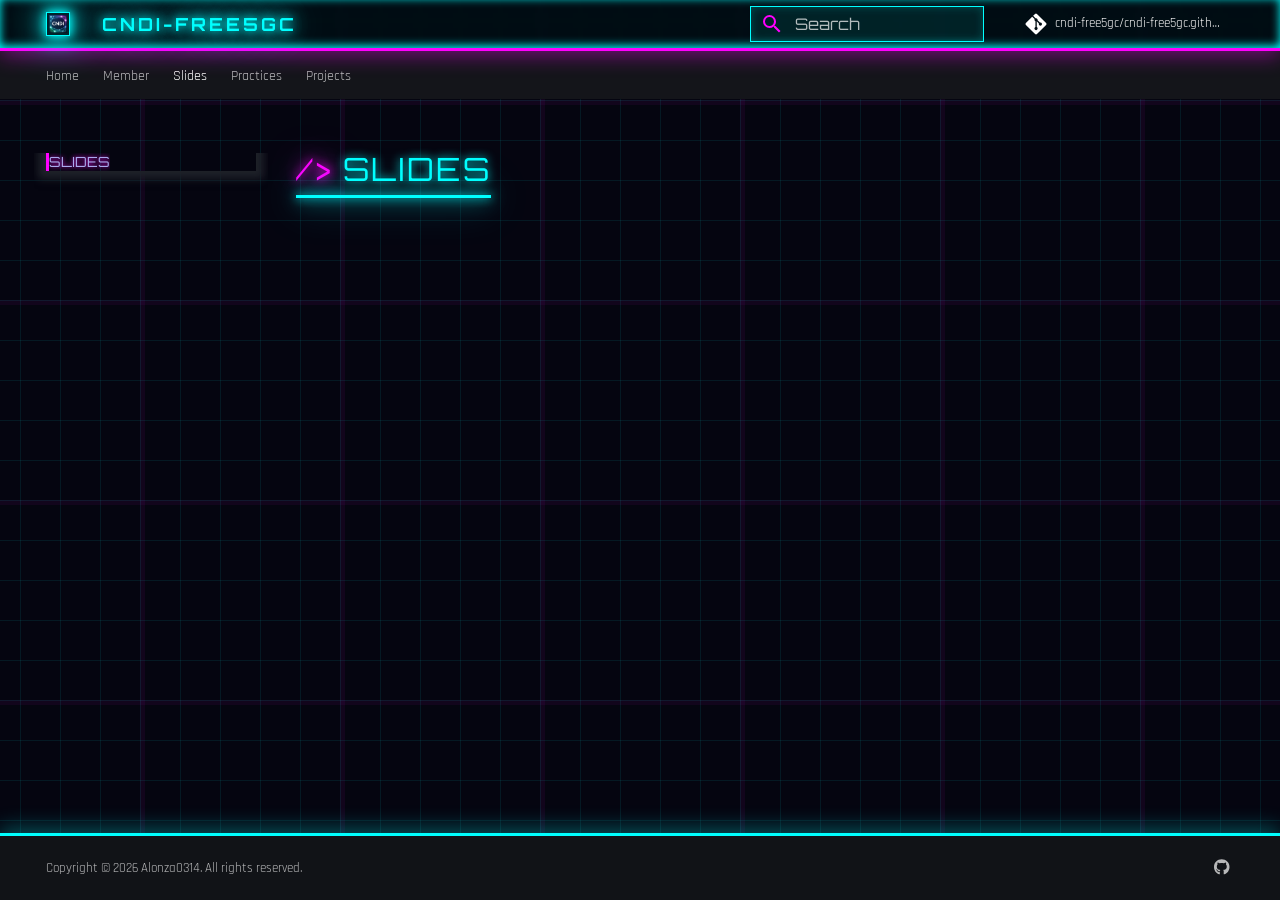
==== doc-slide/index.html @ 7069982f "Deployed b673697 with MkDocs version: 1.5.3" ====
<!doctype html>
<html lang="en" class="no-js">
  <head>
    
      <meta charset="utf-8">
      <meta name="viewport" content="width=device-width,initial-scale=1">
      
        <meta name="description" content="Open-Source Core Network Design and Implementation">
      
      
        <meta name="author" content="alonza0314">
      
      
        <link rel="canonical" href="https://cndi-free5gc.github.io/doc-slide/">
      
      
        <link rel="prev" href="../doc-member/">
      
      
        <link rel="next" href="../doc-pratice/">
      
      
      <link rel="icon" href="../image/cndi.jpg">
      <meta name="generator" content="mkdocs-1.5.3, mkdocs-material-9.5.13">
    
    
      
        <title>Slides - cndi-free5gc</title>
      
    
    
      <link rel="stylesheet" href="../assets/stylesheets/main.7e359304.min.css">
      
        
        <link rel="stylesheet" href="../assets/stylesheets/palette.06af60db.min.css">
      
      


    
    
      
    
    
      
        
        
        <link rel="preconnect" href="https://fonts.gstatic.com" crossorigin>
        <link rel="stylesheet" href="https://fonts.googleapis.com/css?family=Rajdhani:300,300i,400,400i,700,700i%7CCourier+New:400,400i,700,700i&display=fallback">
        <style>:root{--md-text-font:"Rajdhani";--md-code-font:"Courier New"}</style>
      
    
    
      <link rel="stylesheet" href="../stylesheets/extra.css">
    
    <script>__md_scope=new URL("..",location),__md_hash=e=>[...e].reduce((e,_)=>(e<<5)-e+_.charCodeAt(0),0),__md_get=(e,_=localStorage,t=__md_scope)=>JSON.parse(_.getItem(t.pathname+"."+e)),__md_set=(e,_,t=localStorage,a=__md_scope)=>{try{t.setItem(a.pathname+"."+e,JSON.stringify(_))}catch(e){}}</script>
    
      

    
    
    
  </head>
  
  
    
    
      
    
    
    
    
    <body dir="ltr" data-md-color-scheme="slate" data-md-color-primary="black" data-md-color-accent="cyan">
  
    
    <input class="md-toggle" data-md-toggle="drawer" type="checkbox" id="__drawer" autocomplete="off">
    <input class="md-toggle" data-md-toggle="search" type="checkbox" id="__search" autocomplete="off">
    <label class="md-overlay" for="__drawer"></label>
    <div data-md-component="skip">
      
        
        <a href="#slides" class="md-skip">
          Skip to content
        </a>
      
    </div>
    <div data-md-component="announce">
      
    </div>
    
    
      

<header class="md-header" data-md-component="header">
  <nav class="md-header__inner md-grid" aria-label="Header">
    <a href=".." title="cndi-free5gc" class="md-header__button md-logo" aria-label="cndi-free5gc" data-md-component="logo">
      
  <img src="../image/cndi.jpg" alt="logo">

    </a>
    <label class="md-header__button md-icon" for="__drawer">
      
      <svg xmlns="http://www.w3.org/2000/svg" viewBox="0 0 24 24"><path d="M3 6h18v2H3V6m0 5h18v2H3v-2m0 5h18v2H3v-2Z"/></svg>
    </label>
    <div class="md-header__title" data-md-component="header-title">
      <div class="md-header__ellipsis">
        <div class="md-header__topic">
          <span class="md-ellipsis">
            cndi-free5gc
          </span>
        </div>
        <div class="md-header__topic" data-md-component="header-topic">
          <span class="md-ellipsis">
            
              Slides
            
          </span>
        </div>
      </div>
    </div>
    
      
        <form class="md-header__option" data-md-component="palette">
  
    
    
    
    <input class="md-option" data-md-color-media="" data-md-color-scheme="slate" data-md-color-primary="black" data-md-color-accent="cyan"  aria-hidden="true"  type="radio" name="__palette" id="__palette_0">
    
  
</form>
      
    
    
      <script>var media,input,key,value,palette=__md_get("__palette");if(palette&&palette.color){"(prefers-color-scheme)"===palette.color.media&&(media=matchMedia("(prefers-color-scheme: light)"),input=document.querySelector(media.matches?"[data-md-color-media='(prefers-color-scheme: light)']":"[data-md-color-media='(prefers-color-scheme: dark)']"),palette.color.media=input.getAttribute("data-md-color-media"),palette.color.scheme=input.getAttribute("data-md-color-scheme"),palette.color.primary=input.getAttribute("data-md-color-primary"),palette.color.accent=input.getAttribute("data-md-color-accent"));for([key,value]of Object.entries(palette.color))document.body.setAttribute("data-md-color-"+key,value)}</script>
    
    
    
      <label class="md-header__button md-icon" for="__search">
        
        <svg xmlns="http://www.w3.org/2000/svg" viewBox="0 0 24 24"><path d="M9.5 3A6.5 6.5 0 0 1 16 9.5c0 1.61-.59 3.09-1.56 4.23l.27.27h.79l5 5-1.5 1.5-5-5v-.79l-.27-.27A6.516 6.516 0 0 1 9.5 16 6.5 6.5 0 0 1 3 9.5 6.5 6.5 0 0 1 9.5 3m0 2C7 5 5 7 5 9.5S7 14 9.5 14 14 12 14 9.5 12 5 9.5 5Z"/></svg>
      </label>
      <div class="md-search" data-md-component="search" role="dialog">
  <label class="md-search__overlay" for="__search"></label>
  <div class="md-search__inner" role="search">
    <form class="md-search__form" name="search">
      <input type="text" class="md-search__input" name="query" aria-label="Search" placeholder="Search" autocapitalize="off" autocorrect="off" autocomplete="off" spellcheck="false" data-md-component="search-query" required>
      <label class="md-search__icon md-icon" for="__search">
        
        <svg xmlns="http://www.w3.org/2000/svg" viewBox="0 0 24 24"><path d="M9.5 3A6.5 6.5 0 0 1 16 9.5c0 1.61-.59 3.09-1.56 4.23l.27.27h.79l5 5-1.5 1.5-5-5v-.79l-.27-.27A6.516 6.516 0 0 1 9.5 16 6.5 6.5 0 0 1 3 9.5 6.5 6.5 0 0 1 9.5 3m0 2C7 5 5 7 5 9.5S7 14 9.5 14 14 12 14 9.5 12 5 9.5 5Z"/></svg>
        
        <svg xmlns="http://www.w3.org/2000/svg" viewBox="0 0 24 24"><path d="M20 11v2H8l5.5 5.5-1.42 1.42L4.16 12l7.92-7.92L13.5 5.5 8 11h12Z"/></svg>
      </label>
      <nav class="md-search__options" aria-label="Search">
        
          <a href="javascript:void(0)" class="md-search__icon md-icon" title="Share" aria-label="Share" data-clipboard data-clipboard-text="" data-md-component="search-share" tabindex="-1">
            
            <svg xmlns="http://www.w3.org/2000/svg" viewBox="0 0 24 24"><path d="M18 16.08c-.76 0-1.44.3-1.96.77L8.91 12.7c.05-.23.09-.46.09-.7 0-.24-.04-.47-.09-.7l7.05-4.11c.54.5 1.25.81 2.04.81a3 3 0 0 0 3-3 3 3 0 0 0-3-3 3 3 0 0 0-3 3c0 .24.04.47.09.7L8.04 9.81C7.5 9.31 6.79 9 6 9a3 3 0 0 0-3 3 3 3 0 0 0 3 3c.79 0 1.5-.31 2.04-.81l7.12 4.15c-.05.21-.08.43-.08.66 0 1.61 1.31 2.91 2.92 2.91 1.61 0 2.92-1.3 2.92-2.91A2.92 2.92 0 0 0 18 16.08Z"/></svg>
          </a>
        
        <button type="reset" class="md-search__icon md-icon" title="Clear" aria-label="Clear" tabindex="-1">
          
          <svg xmlns="http://www.w3.org/2000/svg" viewBox="0 0 24 24"><path d="M19 6.41 17.59 5 12 10.59 6.41 5 5 6.41 10.59 12 5 17.59 6.41 19 12 13.41 17.59 19 19 17.59 13.41 12 19 6.41Z"/></svg>
        </button>
      </nav>
      
    </form>
    <div class="md-search__output">
      <div class="md-search__scrollwrap" data-md-scrollfix>
        <div class="md-search-result" data-md-component="search-result">
          <div class="md-search-result__meta">
            Initializing search
          </div>
          <ol class="md-search-result__list" role="presentation"></ol>
        </div>
      </div>
    </div>
  </div>
</div>
    
    
      <div class="md-header__source">
        <a href="https://github.com/cndi-free5gc/cndi-free5gc.github.io" title="Go to repository" class="md-source" data-md-component="source">
  <div class="md-source__icon md-icon">
    
    <svg xmlns="http://www.w3.org/2000/svg" viewBox="0 0 448 512"><!--! Font Awesome Free 6.5.1 by @fontawesome - https://fontawesome.com License - https://fontawesome.com/license/free (Icons: CC BY 4.0, Fonts: SIL OFL 1.1, Code: MIT License) Copyright 2023 Fonticons, Inc.--><path d="M439.55 236.05 244 40.45a28.87 28.87 0 0 0-40.81 0l-40.66 40.63 51.52 51.52c27.06-9.14 52.68 16.77 43.39 43.68l49.66 49.66c34.23-11.8 61.18 31 35.47 56.69-26.49 26.49-70.21-2.87-56-37.34L240.22 199v121.85c25.3 12.54 22.26 41.85 9.08 55a34.34 34.34 0 0 1-48.55 0c-17.57-17.6-11.07-46.91 11.25-56v-123c-20.8-8.51-24.6-30.74-18.64-45L142.57 101 8.45 235.14a28.86 28.86 0 0 0 0 40.81l195.61 195.6a28.86 28.86 0 0 0 40.8 0l194.69-194.69a28.86 28.86 0 0 0 0-40.81z"/></svg>
  </div>
  <div class="md-source__repository">
    cndi-free5gc/cndi-free5gc.github.io
  </div>
</a>
      </div>
    
  </nav>
  
</header>
    
    <div class="md-container" data-md-component="container">
      
      
        
          
            
<nav class="md-tabs" aria-label="Tabs" data-md-component="tabs">
  <div class="md-grid">
    <ul class="md-tabs__list">
      
        
  
  
  
    <li class="md-tabs__item">
      <a href=".." class="md-tabs__link">
        
  
    
  
  Home

      </a>
    </li>
  

      
        
  
  
  
    <li class="md-tabs__item">
      <a href="../doc-member/" class="md-tabs__link">
        
  
    
  
  Member

      </a>
    </li>
  

      
        
  
  
    
  
  
    <li class="md-tabs__item md-tabs__item--active">
      <a href="./" class="md-tabs__link">
        
  
    
  
  Slides

      </a>
    </li>
  

      
        
  
  
  
    <li class="md-tabs__item">
      <a href="../doc-pratice/" class="md-tabs__link">
        
  
    
  
  Practices

      </a>
    </li>
  

      
        
  
  
  
    <li class="md-tabs__item">
      <a href="../doc-project/" class="md-tabs__link">
        
  
    
  
  Projects

      </a>
    </li>
  

      
    </ul>
  </div>
</nav>
          
        
      
      <main class="md-main" data-md-component="main">
        <div class="md-main__inner md-grid">
          
            
              
              <div class="md-sidebar md-sidebar--primary" data-md-component="sidebar" data-md-type="navigation" >
                <div class="md-sidebar__scrollwrap">
                  <div class="md-sidebar__inner">
                    


  


<nav class="md-nav md-nav--primary md-nav--lifted" aria-label="Navigation" data-md-level="0">
  <label class="md-nav__title" for="__drawer">
    <a href=".." title="cndi-free5gc" class="md-nav__button md-logo" aria-label="cndi-free5gc" data-md-component="logo">
      
  <img src="../image/cndi.jpg" alt="logo">

    </a>
    cndi-free5gc
  </label>
  
    <div class="md-nav__source">
      <a href="https://github.com/cndi-free5gc/cndi-free5gc.github.io" title="Go to repository" class="md-source" data-md-component="source">
  <div class="md-source__icon md-icon">
    
    <svg xmlns="http://www.w3.org/2000/svg" viewBox="0 0 448 512"><!--! Font Awesome Free 6.5.1 by @fontawesome - https://fontawesome.com License - https://fontawesome.com/license/free (Icons: CC BY 4.0, Fonts: SIL OFL 1.1, Code: MIT License) Copyright 2023 Fonticons, Inc.--><path d="M439.55 236.05 244 40.45a28.87 28.87 0 0 0-40.81 0l-40.66 40.63 51.52 51.52c27.06-9.14 52.68 16.77 43.39 43.68l49.66 49.66c34.23-11.8 61.18 31 35.47 56.69-26.49 26.49-70.21-2.87-56-37.34L240.22 199v121.85c25.3 12.54 22.26 41.85 9.08 55a34.34 34.34 0 0 1-48.55 0c-17.57-17.6-11.07-46.91 11.25-56v-123c-20.8-8.51-24.6-30.74-18.64-45L142.57 101 8.45 235.14a28.86 28.86 0 0 0 0 40.81l195.61 195.6a28.86 28.86 0 0 0 40.8 0l194.69-194.69a28.86 28.86 0 0 0 0-40.81z"/></svg>
  </div>
  <div class="md-source__repository">
    cndi-free5gc/cndi-free5gc.github.io
  </div>
</a>
    </div>
  
  <ul class="md-nav__list" data-md-scrollfix>
    
      
      
  
  
  
  
    <li class="md-nav__item">
      <a href=".." class="md-nav__link">
        
  
  <span class="md-ellipsis">
    Home
  </span>
  

      </a>
    </li>
  

    
      
      
  
  
  
  
    <li class="md-nav__item">
      <a href="../doc-member/" class="md-nav__link">
        
  
  <span class="md-ellipsis">
    Member
  </span>
  

      </a>
    </li>
  

    
      
      
  
  
    
  
  
  
    <li class="md-nav__item md-nav__item--active">
      
      <input class="md-nav__toggle md-toggle" type="checkbox" id="__toc">
      
      
        
      
      
      <a href="./" class="md-nav__link md-nav__link--active">
        
  
  <span class="md-ellipsis">
    Slides
  </span>
  

      </a>
      
    </li>
  

    
      
      
  
  
  
  
    <li class="md-nav__item">
      <a href="../doc-pratice/" class="md-nav__link">
        
  
  <span class="md-ellipsis">
    Practices
  </span>
  

      </a>
    </li>
  

    
      
      
  
  
  
  
    <li class="md-nav__item">
      <a href="../doc-project/" class="md-nav__link">
        
  
  <span class="md-ellipsis">
    Projects
  </span>
  

      </a>
    </li>
  

    
  </ul>
</nav>
                  </div>
                </div>
              </div>
            
            
              
              <div class="md-sidebar md-sidebar--secondary" data-md-component="sidebar" data-md-type="toc" >
                <div class="md-sidebar__scrollwrap">
                  <div class="md-sidebar__inner">
                    

<nav class="md-nav md-nav--secondary" aria-label="Table of contents">
  
  
  
    
  
  
</nav>
                  </div>
                </div>
              </div>
            
          
          
            <div class="md-content" data-md-component="content">
              <article class="md-content__inner md-typeset">
                
                  

  
  


<h1 id="slides">Slides</h1>












                
              </article>
            </div>
          
          
  <script>var tabs=__md_get("__tabs");if(Array.isArray(tabs))e:for(var set of document.querySelectorAll(".tabbed-set")){var tab,labels=set.querySelector(".tabbed-labels");for(tab of tabs)for(var label of labels.getElementsByTagName("label"))if(label.innerText.trim()===tab){var input=document.getElementById(label.htmlFor);input.checked=!0;continue e}}</script>

<script>var target=document.getElementById(location.hash.slice(1));target&&target.name&&(target.checked=target.name.startsWith("__tabbed_"))</script>
        </div>
        
          <button type="button" class="md-top md-icon" data-md-component="top" hidden>
  
  <svg xmlns="http://www.w3.org/2000/svg" viewBox="0 0 24 24"><path d="M13 20h-2V8l-5.5 5.5-1.42-1.42L12 4.16l7.92 7.92-1.42 1.42L13 8v12Z"/></svg>
  Back to top
</button>
        
      </main>
      
        <footer class="md-footer">
  
  <div class="md-footer-meta md-typeset">
    <div class="md-footer-meta__inner md-grid">
      <div class="md-copyright">
  
    <div class="md-copyright__highlight">
      Copyright &copy; 2026 Alonza0314. All rights reserved.
    </div>
  
  
</div>
      
        <div class="md-social">
  
    
    
    
    
      
      
    
    <a href="https://github.com/cndi-free5gc" target="_blank" rel="noopener" title="github.com" class="md-social__link">
      <svg xmlns="http://www.w3.org/2000/svg" viewBox="0 0 496 512"><!--! Font Awesome Free 6.5.1 by @fontawesome - https://fontawesome.com License - https://fontawesome.com/license/free (Icons: CC BY 4.0, Fonts: SIL OFL 1.1, Code: MIT License) Copyright 2023 Fonticons, Inc.--><path d="M165.9 397.4c0 2-2.3 3.6-5.2 3.6-3.3.3-5.6-1.3-5.6-3.6 0-2 2.3-3.6 5.2-3.6 3-.3 5.6 1.3 5.6 3.6zm-31.1-4.5c-.7 2 1.3 4.3 4.3 4.9 2.6 1 5.6 0 6.2-2s-1.3-4.3-4.3-5.2c-2.6-.7-5.5.3-6.2 2.3zm44.2-1.7c-2.9.7-4.9 2.6-4.6 4.9.3 2 2.9 3.3 5.9 2.6 2.9-.7 4.9-2.6 4.6-4.6-.3-1.9-3-3.2-5.9-2.9zM244.8 8C106.1 8 0 113.3 0 252c0 110.9 69.8 205.8 169.5 239.2 12.8 2.3 17.3-5.6 17.3-12.1 0-6.2-.3-40.4-.3-61.4 0 0-70 15-84.7-29.8 0 0-11.4-29.1-27.8-36.6 0 0-22.9-15.7 1.6-15.4 0 0 24.9 2 38.6 25.8 21.9 38.6 58.6 27.5 72.9 20.9 2.3-16 8.8-27.1 16-33.7-55.9-6.2-112.3-14.3-112.3-110.5 0-27.5 7.6-41.3 23.6-58.9-2.6-6.5-11.1-33.3 2.6-67.9 20.9-6.5 69 27 69 27 20-5.6 41.5-8.5 62.8-8.5s42.8 2.9 62.8 8.5c0 0 48.1-33.6 69-27 13.7 34.7 5.2 61.4 2.6 67.9 16 17.7 25.8 31.5 25.8 58.9 0 96.5-58.9 104.2-114.8 110.5 9.2 7.9 17 22.9 17 46.4 0 33.7-.3 75.4-.3 83.6 0 6.5 4.6 14.4 17.3 12.1C428.2 457.8 496 362.9 496 252 496 113.3 383.5 8 244.8 8zM97.2 352.9c-1.3 1-1 3.3.7 5.2 1.6 1.6 3.9 2.3 5.2 1 1.3-1 1-3.3-.7-5.2-1.6-1.6-3.9-2.3-5.2-1zm-10.8-8.1c-.7 1.3.3 2.9 2.3 3.9 1.6 1 3.6.7 4.3-.7.7-1.3-.3-2.9-2.3-3.9-2-.6-3.6-.3-4.3.7zm32.4 35.6c-1.6 1.3-1 4.3 1.3 6.2 2.3 2.3 5.2 2.6 6.5 1 1.3-1.3.7-4.3-1.3-6.2-2.2-2.3-5.2-2.6-6.5-1zm-11.4-14.7c-1.6 1-1.6 3.6 0 5.9 1.6 2.3 4.3 3.3 5.6 2.3 1.6-1.3 1.6-3.9 0-6.2-1.4-2.3-4-3.3-5.6-2z"/></svg>
    </a>
  
</div>
      
    </div>
  </div>
</footer>
      
    </div>
    <div class="md-dialog" data-md-component="dialog">
      <div class="md-dialog__inner md-typeset"></div>
    </div>
    
    
    <script id="__config" type="application/json">{"base": "..", "features": ["navigation.tabs", "navigation.sections", "navigation.top", "search.highlight", "search.share", "header.autohide", "content.code.copy", "content.code.select", "content.tabs.link"], "search": "../assets/javascripts/workers/search.b8dbb3d2.min.js", "translations": {"clipboard.copied": "Copied to clipboard", "clipboard.copy": "Copy to clipboard", "search.result.more.one": "1 more on this page", "search.result.more.other": "# more on this page", "search.result.none": "No matching documents", "search.result.one": "1 matching document", "search.result.other": "# matching documents", "search.result.placeholder": "Type to start searching", "search.result.term.missing": "Missing", "select.version": "Select version"}}</script>
    
    
      <script src="../assets/javascripts/bundle.c8d2eff1.min.js"></script>
      
        <script src="../javascripts/extra.js"></script>
      
    
  </body>
</html>
---- assets/stylesheets/main.7e359304.min.css ----
@charset "UTF-8";html{-webkit-text-size-adjust:none;-moz-text-size-adjust:none;text-size-adjust:none;box-sizing:border-box}*,:after,:before{box-sizing:inherit}@media (prefers-reduced-motion){*,:after,:before{transition:none!important}}body{margin:0}a,button,input,label{-webkit-tap-highlight-color:transparent}a{color:inherit;text-decoration:none}hr{border:0;box-sizing:initial;display:block;height:.05rem;overflow:visible;padding:0}small{font-size:80%}sub,sup{line-height:1em}img{border-style:none}table{border-collapse:initial;border-spacing:0}td,th{font-weight:400;vertical-align:top}button{background:#0000;border:0;font-family:inherit;font-size:inherit;margin:0;padding:0}input{border:0;outline:none}:root{--md-primary-fg-color:#4051b5;--md-primary-fg-color--light:#5d6cc0;--md-primary-fg-color--dark:#303fa1;--md-primary-bg-color:#fff;--md-primary-bg-color--light:#ffffffb3;--md-accent-fg-color:#526cfe;--md-accent-fg-color--transparent:#526cfe1a;--md-accent-bg-color:#fff;--md-accent-bg-color--light:#ffffffb3}[data-md-color-scheme=default]{color-scheme:light}[data-md-color-scheme=default] img[src$="#gh-dark-mode-only"],[data-md-color-scheme=default] img[src$="#only-dark"]{display:none}:root,[data-md-color-scheme=default]{--md-hue:225deg;--md-default-fg-color:#000000de;--md-default-fg-color--light:#0000008a;--md-default-fg-color--lighter:#00000052;--md-default-fg-color--lightest:#00000012;--md-default-bg-color:#fff;--md-default-bg-color--light:#ffffffb3;--md-default-bg-color--lighter:#ffffff4d;--md-default-bg-color--lightest:#ffffff1f;--md-code-fg-color:#36464e;--md-code-bg-color:#f5f5f5;--md-code-hl-color:#4287ff;--md-code-hl-color--light:#4287ff1a;--md-code-hl-number-color:#d52a2a;--md-code-hl-special-color:#db1457;--md-code-hl-function-color:#a846b9;--md-code-hl-constant-color:#6e59d9;--md-code-hl-keyword-color:#3f6ec6;--md-code-hl-string-color:#1c7d4d;--md-code-hl-name-color:var(--md-code-fg-color);--md-code-hl-operator-color:var(--md-default-fg-color--light);--md-code-hl-punctuation-color:var(--md-default-fg-color--light);--md-code-hl-comment-color:var(--md-default-fg-color--light);--md-code-hl-generic-color:var(--md-default-fg-color--light);--md-code-hl-variable-color:var(--md-default-fg-color--light);--md-typeset-color:var(--md-default-fg-color);--md-typeset-a-color:var(--md-primary-fg-color);--md-typeset-del-color:#f5503d26;--md-typeset-ins-color:#0bd57026;--md-typeset-kbd-color:#fafafa;--md-typeset-kbd-accent-color:#fff;--md-typeset-kbd-border-color:#b8b8b8;--md-typeset-mark-color:#ffff0080;--md-typeset-table-color:#0000001f;--md-typeset-table-color--light:rgba(0,0,0,.035);--md-admonition-fg-color:var(--md-default-fg-color);--md-admonition-bg-color:var(--md-default-bg-color);--md-warning-fg-color:#000000de;--md-warning-bg-color:#ff9;--md-footer-fg-color:#fff;--md-footer-fg-color--light:#ffffffb3;--md-footer-fg-color--lighter:#ffffff73;--md-footer-bg-color:#000000de;--md-footer-bg-color--dark:#00000052;--md-shadow-z1:0 0.2rem 0.5rem #0000000d,0 0 0.05rem #0000001a;--md-shadow-z2:0 0.2rem 0.5rem #0000001a,0 0 0.05rem #00000040;--md-shadow-z3:0 0.2rem 0.5rem #0003,0 0 0.05rem #00000059}.md-icon svg{fill:currentcolor;display:block;height:1.2rem;width:1.2rem}body{-webkit-font-smoothing:antialiased;-moz-osx-font-smoothing:grayscale;--md-text-font-family:var(--md-text-font,_),-apple-system,BlinkMacSystemFont,Helvetica,Arial,sans-serif;--md-code-font-family:var(--md-code-font,_),SFMono-Regular,Consolas,Menlo,monospace}aside,body,input{font-feature-settings:"kern","liga";color:var(--md-typeset-color);font-family:var(--md-text-font-family)}code,kbd,pre{font-feature-settings:"kern";font-family:var(--md-code-font-family)}:root{--md-typeset-table-sort-icon:url('data:image/svg+xml;charset=utf-8,<svg xmlns="http://www.w3.org/2000/svg" viewBox="0 0 24 24"><path d="m18 21-4-4h3V7h-3l4-4 4 4h-3v10h3M2 19v-2h10v2M2 13v-2h7v2M2 7V5h4v2H2Z"/></svg>');--md-typeset-table-sort-icon--asc:url('data:image/svg+xml;charset=utf-8,<svg xmlns="http://www.w3.org/2000/svg" viewBox="0 0 24 24"><path d="M19 17h3l-4 4-4-4h3V3h2M2 17h10v2H2M6 5v2H2V5m0 6h7v2H2v-2Z"/></svg>');--md-typeset-table-sort-icon--desc:url('data:image/svg+xml;charset=utf-8,<svg xmlns="http://www.w3.org/2000/svg" viewBox="0 0 24 24"><path d="M19 7h3l-4-4-4 4h3v14h2M2 17h10v2H2M6 5v2H2V5m0 6h7v2H2v-2Z"/></svg>')}.md-typeset{-webkit-print-color-adjust:exact;color-adjust:exact;font-size:.8rem;line-height:1.6}@media print{.md-typeset{font-size:.68rem}}.md-typeset blockquote,.md-typeset dl,.md-typeset figure,.md-typeset ol,.md-typeset pre,.md-typeset ul{margin-bottom:1em;margin-top:1em}.md-typeset h1{color:var(--md-default-fg-color--light);font-size:2em;line-height:1.3;margin:0 0 1.25em}.md-typeset h1,.md-typeset h2{font-weight:300;letter-spacing:-.01em}.md-typeset h2{font-size:1.5625em;line-height:1.4;margin:1.6em 0 .64em}.md-typeset h3{font-size:1.25em;font-weight:400;letter-spacing:-.01em;line-height:1.5;margin:1.6em 0 .8em}.md-typeset h2+h3{margin-top:.8em}.md-typeset h4{font-weight:700;letter-spacing:-.01em;margin:1em 0}.md-typeset h5,.md-typeset h6{color:var(--md-default-fg-color--light);font-size:.8em;font-weight:700;letter-spacing:-.01em;margin:1.25em 0}.md-typeset h5{text-transform:uppercase}.md-typeset hr{border-bottom:.05rem solid var(--md-default-fg-color--lightest);display:flow-root;margin:1.5em 0}.md-typeset a{color:var(--md-typeset-a-color);word-break:break-word}.md-typeset a,.md-typeset a:before{transition:color 125ms}.md-typeset a:focus,.md-typeset a:hover{color:var(--md-accent-fg-color)}.md-typeset a:focus code,.md-typeset a:hover code{background-color:var(--md-accent-fg-color--transparent)}.md-typeset a code{color:currentcolor;transition:background-color 125ms}.md-typeset a.focus-visible{outline-color:var(--md-accent-fg-color);outline-offset:.2rem}.md-typeset code,.md-typeset kbd,.md-typeset pre{color:var(--md-code-fg-color);direction:ltr;font-variant-ligatures:none}@media print{.md-typeset code,.md-typeset kbd,.md-typeset pre{white-space:pre-wrap}}.md-typeset code{background-color:var(--md-code-bg-color);border-radius:.1rem;-webkit-box-decoration-break:clone;box-decoration-break:clone;font-size:.85em;padding:0 .2941176471em;word-break:break-word}.md-typeset code:not(.focus-visible){-webkit-tap-highlight-color:transparent;outline:none}.md-typeset pre{display:flow-root;line-height:1.4;position:relative}.md-typeset pre>code{-webkit-box-decoration-break:slice;box-decoration-break:slice;box-shadow:none;display:block;margin:0;outline-color:var(--md-accent-fg-color);overflow:auto;padding:.7720588235em 1.1764705882em;scrollbar-color:var(--md-default-fg-color--lighter) #0000;scrollbar-width:thin;touch-action:auto;word-break:normal}.md-typeset pre>code:hover{scrollbar-color:var(--md-accent-fg-color) #0000}.md-typeset pre>code::-webkit-scrollbar{height:.2rem;width:.2rem}.md-typeset pre>code::-webkit-scrollbar-thumb{background-color:var(--md-default-fg-color--lighter)}.md-typeset pre>code::-webkit-scrollbar-thumb:hover{background-color:var(--md-accent-fg-color)}.md-typeset kbd{background-color:var(--md-typeset-kbd-color);border-radius:.1rem;box-shadow:0 .1rem 0 .05rem var(--md-typeset-kbd-border-color),0 .1rem 0 var(--md-typeset-kbd-border-color),0 -.1rem .2rem var(--md-typeset-kbd-accent-color) inset;color:var(--md-default-fg-color);display:inline-block;font-size:.75em;padding:0 .6666666667em;vertical-align:text-top;word-break:break-word}.md-typeset mark{background-color:var(--md-typeset-mark-color);-webkit-box-decoration-break:clone;box-decoration-break:clone;color:inherit;word-break:break-word}.md-typeset abbr{border-bottom:.05rem dotted var(--md-default-fg-color--light);cursor:help;text-decoration:none}.md-typeset small{opacity:.75}[dir=ltr] .md-typeset sub,[dir=ltr] .md-typeset sup{margin-left:.078125em}[dir=rtl] .md-typeset sub,[dir=rtl] .md-typeset sup{margin-right:.078125em}[dir=ltr] .md-typeset blockquote{padding-left:.6rem}[dir=rtl] .md-typeset blockquote{padding-right:.6rem}[dir=ltr] .md-typeset blockquote{border-left:.2rem solid var(--md-default-fg-color--lighter)}[dir=rtl] .md-typeset blockquote{border-right:.2rem solid var(--md-default-fg-color--lighter)}.md-typeset blockquote{color:var(--md-default-fg-color--light);margin-left:0;margin-right:0}.md-typeset ul{list-style-type:disc}[dir=ltr] .md-typeset ol,[dir=ltr] .md-typeset ul{margin-left:.625em}[dir=rtl] .md-typeset ol,[dir=rtl] .md-typeset ul{margin-right:.625em}.md-typeset ol,.md-typeset ul{padding:0}.md-typeset ol:not([hidden]),.md-typeset ul:not([hidden]){display:flow-root}.md-typeset ol ol,.md-typeset ul ol{list-style-type:lower-alpha}.md-typeset ol ol ol,.md-typeset ul ol ol{list-style-type:lower-roman}[dir=ltr] .md-typeset ol li,[dir=ltr] .md-typeset ul li{margin-left:1.25em}[dir=rtl] .md-typeset ol li,[dir=rtl] .md-typeset ul li{margin-right:1.25em}.md-typeset ol li,.md-typeset ul li{margin-bottom:.5em}.md-typeset ol li blockquote,.md-typeset ol li p,.md-typeset ul li blockquote,.md-typeset ul li p{margin:.5em 0}.md-typeset ol li:last-child,.md-typeset ul li:last-child{margin-bottom:0}[dir=ltr] .md-typeset ol li ol,[dir=ltr] .md-typeset ol li ul,[dir=ltr] .md-typeset ul li ol,[dir=ltr] .md-typeset ul li ul{margin-left:.625em}[dir=rtl] .md-typeset ol li ol,[dir=rtl] .md-typeset ol li ul,[dir=rtl] .md-typeset ul li ol,[dir=rtl] .md-typeset ul li ul{margin-right:.625em}.md-typeset ol li ol,.md-typeset ol li ul,.md-typeset ul li ol,.md-typeset ul li ul{margin-bottom:.5em;margin-top:.5em}[dir=ltr] .md-typeset dd{margin-left:1.875em}[dir=rtl] .md-typeset dd{margin-right:1.875em}.md-typeset dd{margin-bottom:1.5em;margin-top:1em}.md-typeset img,.md-typeset svg,.md-typeset video{height:auto;max-width:100%}.md-typeset img[align=left]{margin:1em 1em 1em 0}.md-typeset img[align=right]{margin:1em 0 1em 1em}.md-typeset img[align]:only-child{margin-top:0}.md-typeset figure{display:flow-root;margin:1em auto;max-width:100%;text-align:center;width:-webkit-fit-content;width:-moz-fit-content;width:fit-content}.md-typeset figure img{display:block;margin:0 auto}.md-typeset figcaption{font-style:italic;margin:1em auto;max-width:24rem}.md-typeset iframe{max-width:100%}.md-typeset table:not([class]){background-color:var(--md-default-bg-color);border:.05rem solid var(--md-typeset-table-color);border-radius:.1rem;display:inline-block;font-size:.64rem;max-width:100%;overflow:auto;touch-action:auto}@media print{.md-typeset table:not([class]){display:table}}.md-typeset table:not([class])+*{margin-top:1.5em}.md-typeset table:not([class]) td>:first-child,.md-typeset table:not([class]) th>:first-child{margin-top:0}.md-typeset table:not([class]) td>:last-child,.md-typeset table:not([class]) th>:last-child{margin-bottom:0}.md-typeset table:not([class]) td:not([align]),.md-typeset table:not([class]) th:not([align]){text-align:left}[dir=rtl] .md-typeset table:not([class]) td:not([align]),[dir=rtl] .md-typeset table:not([class]) th:not([align]){text-align:right}.md-typeset table:not([class]) th{font-weight:700;min-width:5rem;padding:.9375em 1.25em;vertical-align:top}.md-typeset table:not([class]) td{border-top:.05rem solid var(--md-typeset-table-color);padding:.9375em 1.25em;vertical-align:top}.md-typeset table:not([class]) tbody tr{transition:background-color 125ms}.md-typeset table:not([class]) tbody tr:hover{background-color:var(--md-typeset-table-color--light);box-shadow:0 .05rem 0 var(--md-default-bg-color) inset}.md-typeset table:not([class]) a{word-break:normal}.md-typeset table th[role=columnheader]{cursor:pointer}[dir=ltr] .md-typeset table th[role=columnheader]:after{margin-left:.5em}[dir=rtl] .md-typeset table th[role=columnheader]:after{margin-right:.5em}.md-typeset table th[role=columnheader]:after{content:"";display:inline-block;height:1.2em;-webkit-mask-image:var(--md-typeset-table-sort-icon);mask-image:var(--md-typeset-table-sort-icon);-webkit-mask-repeat:no-repeat;mask-repeat:no-repeat;-webkit-mask-size:contain;mask-size:contain;transition:background-color 125ms;vertical-align:text-bottom;width:1.2em}.md-typeset table th[role=columnheader]:hover:after{background-color:var(--md-default-fg-color--lighter)}.md-typeset table th[role=columnheader][aria-sort=ascending]:after{background-color:var(--md-default-fg-color--light);-webkit-mask-image:var(--md-typeset-table-sort-icon--asc);mask-image:var(--md-typeset-table-sort-icon--asc)}.md-typeset table th[role=columnheader][aria-sort=descending]:after{background-color:var(--md-default-fg-color--light);-webkit-mask-image:var(--md-typeset-table-sort-icon--desc);mask-image:var(--md-typeset-table-sort-icon--desc)}.md-typeset__scrollwrap{margin:1em -.8rem;overflow-x:auto;touch-action:auto}.md-typeset__table{display:inline-block;margin-bottom:.5em;padding:0 .8rem}@media print{.md-typeset__table{display:block}}html .md-typeset__table table{display:table;margin:0;overflow:hidden;width:100%}@media screen and (max-width:44.984375em){.md-content__inner>pre{margin:1em -.8rem}.md-content__inner>pre code{border-radius:0}}.md-typeset .md-author{border-radius:100%;display:block;flex-shrink:0;height:1.6rem;overflow:hidden;position:relative;transition:color 125ms,transform 125ms;width:1.6rem}.md-typeset .md-author img{display:block}.md-typeset .md-author--more{background:var(--md-default-fg-color--lightest);color:var(--md-default-fg-color--lighter);font-size:.6rem;font-weight:700;line-height:1.6rem;text-align:center}.md-typeset .md-author--long{height:2.4rem;width:2.4rem}.md-typeset a.md-author{transform:scale(1)}.md-typeset a.md-author img{filter:grayscale(100%) opacity(75%);transition:filter 125ms}.md-typeset a.md-author:focus,.md-typeset a.md-author:hover{transform:scale(1.1);z-index:1}.md-typeset a.md-author:focus img,.md-typeset a.md-author:hover img{filter:grayscale(0)}.md-banner{background-color:var(--md-footer-bg-color);color:var(--md-footer-fg-color);overflow:auto}@media print{.md-banner{display:none}}.md-banner--warning{background-color:var(--md-warning-bg-color);color:var(--md-warning-fg-color)}.md-banner__inner{font-size:.7rem;margin:.6rem auto;padding:0 .8rem}[dir=ltr] .md-banner__button{float:right}[dir=rtl] .md-banner__button{float:left}.md-banner__button{color:inherit;cursor:pointer;transition:opacity .25s}.no-js .md-banner__button{display:none}.md-banner__button:hover{opacity:.7}html{font-size:125%;height:100%;overflow-x:hidden}@media screen and (min-width:100em){html{font-size:137.5%}}@media screen and (min-width:125em){html{font-size:150%}}body{background-color:var(--md-default-bg-color);display:flex;flex-direction:column;font-size:.5rem;min-height:100%;position:relative;width:100%}@media print{body{display:block}}@media screen and (max-width:59.984375em){body[data-md-scrolllock]{position:fixed}}.md-grid{margin-left:auto;margin-right:auto;max-width:61rem}.md-container{display:flex;flex-direction:column;flex-grow:1}@media print{.md-container{display:block}}.md-main{flex-grow:1}.md-main__inner{display:flex;height:100%;margin-top:1.5rem}.md-ellipsis{overflow:hidden;text-overflow:ellipsis}.md-toggle{display:none}.md-option{height:0;opacity:0;position:absolute;width:0}.md-option:checked+label:not([hidden]){display:block}.md-option.focus-visible+label{outline-color:var(--md-accent-fg-color);outline-style:auto}.md-skip{background-color:var(--md-default-fg-color);border-radius:.1rem;color:var(--md-default-bg-color);font-size:.64rem;margin:.5rem;opacity:0;outline-color:var(--md-accent-fg-color);padding:.3rem .5rem;position:fixed;transform:translateY(.4rem);z-index:-1}.md-skip:focus{opacity:1;transform:translateY(0);transition:transform .25s cubic-bezier(.4,0,.2,1),opacity 175ms 75ms;z-index:10}@page{margin:25mm}:root{--md-clipboard-icon:url('data:image/svg+xml;charset=utf-8,<svg xmlns="http://www.w3.org/2000/svg" viewBox="0 0 24 24"><path d="M19 21H8V7h11m0-2H8a2 2 0 0 0-2 2v14a2 2 0 0 0 2 2h11a2 2 0 0 0 2-2V7a2 2 0 0 0-2-2m-3-4H4a2 2 0 0 0-2 2v14h2V3h12V1Z"/></svg>')}.md-clipboard{border-radius:.1rem;color:var(--md-default-fg-color--lightest);cursor:pointer;height:1.5em;outline-color:var(--md-accent-fg-color);outline-offset:.1rem;position:absolute;right:.5em;top:.5em;transition:color .25s;width:1.5em;z-index:1}@media print{.md-clipboard{display:none}}.md-clipboard:not(.focus-visible){-webkit-tap-highlight-color:transparent;outline:none}:hover>.md-clipboard{color:var(--md-default-fg-color--light)}.md-clipboard:focus,.md-clipboard:hover{color:var(--md-accent-fg-color)}.md-clipboard:after{background-color:currentcolor;content:"";display:block;height:1.125em;margin:0 auto;-webkit-mask-image:var(--md-clipboard-icon);mask-image:var(--md-clipboard-icon);-webkit-mask-position:center;mask-position:center;-webkit-mask-repeat:no-repeat;mask-repeat:no-repeat;-webkit-mask-size:contain;mask-size:contain;width:1.125em}.md-clipboard--inline{cursor:pointer}.md-clipboard--inline code{transition:color .25s,background-color .25s}.md-clipboard--inline:focus code,.md-clipboard--inline:hover code{background-color:var(--md-accent-fg-color--transparent);color:var(--md-accent-fg-color)}@keyframes consent{0%{opacity:0;transform:translateY(100%)}to{opacity:1;transform:translateY(0)}}@keyframes overlay{0%{opacity:0}to{opacity:1}}.md-consent__overlay{animation:overlay .25s both;-webkit-backdrop-filter:blur(.1rem);backdrop-filter:blur(.1rem);background-color:#0000008a;height:100%;opacity:1;position:fixed;top:0;width:100%;z-index:5}.md-consent__inner{animation:consent .5s cubic-bezier(.1,.7,.1,1) both;background-color:var(--md-default-bg-color);border:0;border-radius:.1rem;bottom:0;box-shadow:0 0 .2rem #0000001a,0 .2rem .4rem #0003;max-height:100%;overflow:auto;padding:0;position:fixed;width:100%;z-index:5}.md-consent__form{padding:.8rem}.md-consent__settings{display:none;margin:1em 0}input:checked+.md-consent__settings{display:block}.md-consent__controls{margin-bottom:.8rem}.md-typeset .md-consent__controls .md-button{display:inline}@media screen and (max-width:44.984375em){.md-typeset .md-consent__controls .md-button{display:block;margin-top:.4rem;text-align:center;width:100%}}.md-consent label{cursor:pointer}.md-content{flex-grow:1;min-width:0}.md-content__inner{margin:0 .8rem 1.2rem;padding-top:.6rem}@media screen and (min-width:76.25em){[dir=ltr] .md-sidebar--primary:not([hidden])~.md-content>.md-content__inner{margin-left:1.2rem}[dir=ltr] .md-sidebar--secondary:not([hidden])~.md-content>.md-content__inner,[dir=rtl] .md-sidebar--primary:not([hidden])~.md-content>.md-content__inner{margin-right:1.2rem}[dir=rtl] .md-sidebar--secondary:not([hidden])~.md-content>.md-content__inner{margin-left:1.2rem}}.md-content__inner:before{content:"";display:block;height:.4rem}.md-content__inner>:last-child{margin-bottom:0}[dir=ltr] .md-content__button{float:right}[dir=rtl] .md-content__button{float:left}[dir=ltr] .md-content__button{margin-left:.4rem}[dir=rtl] .md-content__button{margin-right:.4rem}.md-content__button{margin:.4rem 0;padding:0}@media print{.md-content__button{display:none}}.md-typeset .md-content__button{color:var(--md-default-fg-color--lighter)}.md-content__button svg{display:inline;vertical-align:top}[dir=rtl] .md-content__button svg{transform:scaleX(-1)}[dir=ltr] .md-dialog{right:.8rem}[dir=rtl] .md-dialog{left:.8rem}.md-dialog{background-color:var(--md-default-fg-color);border-radius:.1rem;bottom:.8rem;box-shadow:var(--md-shadow-z3);min-width:11.1rem;opacity:0;padding:.4rem .6rem;pointer-events:none;position:fixed;transform:translateY(100%);transition:transform 0ms .4s,opacity .4s;z-index:4}@media print{.md-dialog{display:none}}.md-dialog--active{opacity:1;pointer-events:auto;transform:translateY(0);transition:transform .4s cubic-bezier(.075,.85,.175,1),opacity .4s}.md-dialog__inner{color:var(--md-default-bg-color);font-size:.7rem}.md-feedback{margin:2em 0 1em;text-align:center}.md-feedback fieldset{border:none;margin:0;padding:0}.md-feedback__title{font-weight:700;margin:1em auto}.md-feedback__inner{position:relative}.md-feedback__list{display:flex;flex-wrap:wrap;place-content:baseline center;position:relative}.md-feedback__list:hover .md-icon:not(:disabled){color:var(--md-default-fg-color--lighter)}:disabled .md-feedback__list{min-height:1.8rem}.md-feedback__icon{color:var(--md-default-fg-color--light);cursor:pointer;flex-shrink:0;margin:0 .1rem;transition:color 125ms}.md-feedback__icon:not(:disabled).md-icon:hover{color:var(--md-accent-fg-color)}.md-feedback__icon:disabled{color:var(--md-default-fg-color--lightest);pointer-events:none}.md-feedback__note{opacity:0;position:relative;transform:translateY(.4rem);transition:transform .4s cubic-bezier(.1,.7,.1,1),opacity .15s}.md-feedback__note>*{margin:0 auto;max-width:16rem}:disabled .md-feedback__note{opacity:1;transform:translateY(0)}.md-footer{background-color:var(--md-footer-bg-color);color:var(--md-footer-fg-color)}@media print{.md-footer{display:none}}.md-footer__inner{justify-content:space-between;overflow:auto;padding:.2rem}.md-footer__inner:not([hidden]){display:flex}.md-footer__link{align-items:end;display:flex;flex-grow:0.01;margin-bottom:.4rem;margin-top:1rem;max-width:100%;outline-color:var(--md-accent-fg-color);overflow:hidden;transition:opacity .25s}.md-footer__link:focus,.md-footer__link:hover{opacity:.7}[dir=rtl] .md-footer__link svg{transform:scaleX(-1)}@media screen and (max-width:44.984375em){.md-footer__link--prev{flex-shrink:0}.md-footer__link--prev .md-footer__title{display:none}}[dir=ltr] .md-footer__link--next{margin-left:auto}[dir=rtl] .md-footer__link--next{margin-right:auto}.md-footer__link--next{text-align:right}[dir=rtl] .md-footer__link--next{text-align:left}.md-footer__title{flex-grow:1;font-size:.9rem;margin-bottom:.7rem;max-width:calc(100% - 2.4rem);padding:0 1rem;white-space:nowrap}.md-footer__button{margin:.2rem;padding:.4rem}.md-footer__direction{font-size:.64rem;opacity:.7}.md-footer-meta{background-color:var(--md-footer-bg-color--dark)}.md-footer-meta__inner{display:flex;flex-wrap:wrap;justify-content:space-between;padding:.2rem}html .md-footer-meta.md-typeset a{color:var(--md-footer-fg-color--light)}html .md-footer-meta.md-typeset a:focus,html .md-footer-meta.md-typeset a:hover{color:var(--md-footer-fg-color)}.md-copyright{color:var(--md-footer-fg-color--lighter);font-size:.64rem;margin:auto .6rem;padding:.4rem 0;width:100%}@media screen and (min-width:45em){.md-copyright{width:auto}}.md-copyright__highlight{color:var(--md-footer-fg-color--light)}.md-social{display:inline-flex;gap:.2rem;margin:0 .4rem;padding:.2rem 0 .6rem}@media screen and (min-width:45em){.md-social{padding:.6rem 0}}.md-social__link{display:inline-block;height:1.6rem;text-align:center;width:1.6rem}.md-social__link:before{line-height:1.9}.md-social__link svg{fill:currentcolor;max-height:.8rem;vertical-align:-25%}.md-typeset .md-button{border:.1rem solid;border-radius:.1rem;color:var(--md-primary-fg-color);cursor:pointer;display:inline-block;font-weight:700;padding:.625em 2em;transition:color 125ms,background-color 125ms,border-color 125ms}.md-typeset .md-button--primary{background-color:var(--md-primary-fg-color);border-color:var(--md-primary-fg-color);color:var(--md-primary-bg-color)}.md-typeset .md-button:focus,.md-typeset .md-button:hover{background-color:var(--md-accent-fg-color);border-color:var(--md-accent-fg-color);color:var(--md-accent-bg-color)}[dir=ltr] .md-typeset .md-input{border-top-left-radius:.1rem}[dir=ltr] .md-typeset .md-input,[dir=rtl] .md-typeset .md-input{border-top-right-radius:.1rem}[dir=rtl] .md-typeset .md-input{border-top-left-radius:.1rem}.md-typeset .md-input{border-bottom:.1rem solid var(--md-default-fg-color--lighter);box-shadow:var(--md-shadow-z1);font-size:.8rem;height:1.8rem;padding:0 .6rem;transition:border .25s,box-shadow .25s}.md-typeset .md-input:focus,.md-typeset .md-input:hover{border-bottom-color:var(--md-accent-fg-color);box-shadow:var(--md-shadow-z2)}.md-typeset .md-input--stretch{width:100%}.md-header{background-color:var(--md-primary-fg-color);box-shadow:0 0 .2rem #0000,0 .2rem .4rem #0000;color:var(--md-primary-bg-color);display:block;left:0;position:sticky;right:0;top:0;z-index:4}@media print{.md-header{display:none}}.md-header[hidden]{transform:translateY(-100%);transition:transform .25s cubic-bezier(.8,0,.6,1),box-shadow .25s}.md-header--shadow{box-shadow:0 0 .2rem #0000001a,0 .2rem .4rem #0003;transition:transform .25s cubic-bezier(.1,.7,.1,1),box-shadow .25s}.md-header__inner{align-items:center;display:flex;padding:0 .2rem}.md-header__button{color:currentcolor;cursor:pointer;margin:.2rem;outline-color:var(--md-accent-fg-color);padding:.4rem;position:relative;transition:opacity .25s;vertical-align:middle;z-index:1}.md-header__button:hover{opacity:.7}.md-header__button:not([hidden]){display:inline-block}.md-header__button:not(.focus-visible){-webkit-tap-highlight-color:transparent;outline:none}.md-header__button.md-logo{margin:.2rem;padding:.4rem}@media screen and (max-width:76.234375em){.md-header__button.md-logo{display:none}}.md-header__button.md-logo img,.md-header__button.md-logo svg{fill:currentcolor;display:block;height:1.2rem;width:auto}@media screen and (min-width:60em){.md-header__button[for=__search]{display:none}}.no-js .md-header__button[for=__search]{display:none}[dir=rtl] .md-header__button[for=__search] svg{transform:scaleX(-1)}@media screen and (min-width:76.25em){.md-header__button[for=__drawer]{display:none}}.md-header__topic{display:flex;max-width:100%;position:absolute;transition:transform .4s cubic-bezier(.1,.7,.1,1),opacity .15s;white-space:nowrap}.md-header__topic+.md-header__topic{opacity:0;pointer-events:none;transform:translateX(1.25rem);transition:transform .4s cubic-bezier(1,.7,.1,.1),opacity .15s;z-index:-1}[dir=rtl] .md-header__topic+.md-header__topic{transform:translateX(-1.25rem)}.md-header__topic:first-child{font-weight:700}[dir=ltr] .md-header__title{margin-left:1rem;margin-right:.4rem}[dir=rtl] .md-header__title{margin-left:.4rem;margin-right:1rem}.md-header__title{flex-grow:1;font-size:.9rem;height:2.4rem;line-height:2.4rem}.md-header__title--active .md-header__topic{opacity:0;pointer-events:none;transform:translateX(-1.25rem);transition:transform .4s cubic-bezier(1,.7,.1,.1),opacity .15s;z-index:-1}[dir=rtl] .md-header__title--active .md-header__topic{transform:translateX(1.25rem)}.md-header__title--active .md-header__topic+.md-header__topic{opacity:1;pointer-events:auto;transform:translateX(0);transition:transform .4s cubic-bezier(.1,.7,.1,1),opacity .15s;z-index:0}.md-header__title>.md-header__ellipsis{height:100%;position:relative;width:100%}.md-header__option{display:flex;flex-shrink:0;max-width:100%;transition:max-width 0ms .25s,opacity .25s .25s;white-space:nowrap}[data-md-toggle=search]:checked~.md-header .md-header__option{max-width:0;opacity:0;transition:max-width 0ms,opacity 0ms}.md-header__option>input{bottom:0}.md-header__source{display:none}@media screen and (min-width:60em){[dir=ltr] .md-header__source{margin-left:1rem}[dir=rtl] .md-header__source{margin-right:1rem}.md-header__source{display:block;max-width:11.7rem;width:11.7rem}}@media screen and (min-width:76.25em){[dir=ltr] .md-header__source{margin-left:1.4rem}[dir=rtl] .md-header__source{margin-right:1.4rem}}.md-meta{color:var(--md-default-fg-color--light);font-size:.7rem;line-height:1.3}.md-meta__list{display:inline-flex;flex-wrap:wrap;list-style:none;margin:0;padding:0}.md-meta__item:not(:last-child):after{content:"·";margin-left:.2rem;margin-right:.2rem}.md-meta__link{color:var(--md-typeset-a-color)}.md-meta__link:focus,.md-meta__link:hover{color:var(--md-accent-fg-color)}.md-draft{background-color:#ff1744;border-radius:.125em;color:#fff;display:inline-block;font-weight:700;padding-left:.5714285714em;padding-right:.5714285714em}:root{--md-nav-icon--prev:url('data:image/svg+xml;charset=utf-8,<svg xmlns="http://www.w3.org/2000/svg" viewBox="0 0 24 24"><path d="M20 11v2H8l5.5 5.5-1.42 1.42L4.16 12l7.92-7.92L13.5 5.5 8 11h12Z"/></svg>');--md-nav-icon--next:url('data:image/svg+xml;charset=utf-8,<svg xmlns="http://www.w3.org/2000/svg" viewBox="0 0 24 24"><path d="M8.59 16.58 13.17 12 8.59 7.41 10 6l6 6-6 6-1.41-1.42Z"/></svg>');--md-toc-icon:url('data:image/svg+xml;charset=utf-8,<svg xmlns="http://www.w3.org/2000/svg" viewBox="0 0 24 24"><path d="M3 9h14V7H3v2m0 4h14v-2H3v2m0 4h14v-2H3v2m16 0h2v-2h-2v2m0-10v2h2V7h-2m0 6h2v-2h-2v2Z"/></svg>')}.md-nav{font-size:.7rem;line-height:1.3}.md-nav__title{color:var(--md-default-fg-color--light);display:block;font-weight:700;overflow:hidden;padding:0 .6rem;text-overflow:ellipsis}.md-nav__title .md-nav__button{display:none}.md-nav__title .md-nav__button img{height:100%;width:auto}.md-nav__title .md-nav__button.md-logo img,.md-nav__title .md-nav__button.md-logo svg{fill:currentcolor;display:block;height:2.4rem;max-width:100%;object-fit:contain;width:auto}.md-nav__list{list-style:none;margin:0;padding:0}.md-nav__link{align-items:flex-start;display:flex;gap:.4rem;margin-top:.625em;scroll-snap-align:start;transition:color 125ms}.md-nav__link--passed{color:var(--md-default-fg-color--light)}.md-nav__item .md-nav__link--active,.md-nav__item .md-nav__link--active code{color:var(--md-typeset-a-color)}.md-nav__link .md-ellipsis{position:relative}[dir=ltr] .md-nav__link .md-icon:last-child{margin-left:auto}[dir=rtl] .md-nav__link .md-icon:last-child{margin-right:auto}.md-nav__link svg{fill:currentcolor;flex-shrink:0;height:1.3em}.md-nav__link[for]:focus,.md-nav__link[for]:hover,.md-nav__link[href]:focus,.md-nav__link[href]:hover{color:var(--md-accent-fg-color);cursor:pointer}.md-nav__link.focus-visible{outline-color:var(--md-accent-fg-color);outline-offset:.2rem}.md-nav--primary .md-nav__link[for=__toc]{display:none}.md-nav--primary .md-nav__link[for=__toc] .md-icon:after{background-color:currentcolor;display:block;height:100%;-webkit-mask-image:var(--md-toc-icon);mask-image:var(--md-toc-icon);width:100%}.md-nav--primary .md-nav__link[for=__toc]~.md-nav{display:none}.md-nav__container>.md-nav__link{margin-top:0}.md-nav__container>.md-nav__link:first-child{flex-grow:1;min-width:0}.md-nav__icon{flex-shrink:0}.md-nav__source{display:none}@media screen and (max-width:76.234375em){.md-nav--primary,.md-nav--primary .md-nav{background-color:var(--md-default-bg-color);display:flex;flex-direction:column;height:100%;left:0;position:absolute;right:0;top:0;z-index:1}.md-nav--primary .md-nav__item,.md-nav--primary .md-nav__title{font-size:.8rem;line-height:1.5}.md-nav--primary .md-nav__title{background-color:var(--md-default-fg-color--lightest);color:var(--md-default-fg-color--light);cursor:pointer;height:5.6rem;line-height:2.4rem;padding:3rem .8rem .2rem;position:relative;white-space:nowrap}[dir=ltr] .md-nav--primary .md-nav__title .md-nav__icon{left:.4rem}[dir=rtl] .md-nav--primary .md-nav__title .md-nav__icon{right:.4rem}.md-nav--primary .md-nav__title .md-nav__icon{display:block;height:1.2rem;margin:.2rem;position:absolute;top:.4rem;width:1.2rem}.md-nav--primary .md-nav__title .md-nav__icon:after{background-color:currentcolor;content:"";display:block;height:100%;-webkit-mask-image:var(--md-nav-icon--prev);mask-image:var(--md-nav-icon--prev);-webkit-mask-position:center;mask-position:center;-webkit-mask-repeat:no-repeat;mask-repeat:no-repeat;-webkit-mask-size:contain;mask-size:contain;width:100%}.md-nav--primary .md-nav__title~.md-nav__list{background-color:var(--md-default-bg-color);box-shadow:0 .05rem 0 var(--md-default-fg-color--lightest) inset;overflow-y:auto;scroll-snap-type:y mandatory;touch-action:pan-y}.md-nav--primary .md-nav__title~.md-nav__list>:first-child{border-top:0}.md-nav--primary .md-nav__title[for=__drawer]{background-color:var(--md-primary-fg-color);color:var(--md-primary-bg-color);font-weight:700}.md-nav--primary .md-nav__title .md-logo{display:block;left:.2rem;margin:.2rem;padding:.4rem;position:absolute;right:.2rem;top:.2rem}.md-nav--primary .md-nav__list{flex:1}.md-nav--primary .md-nav__item{border-top:.05rem solid var(--md-default-fg-color--lightest)}.md-nav--primary .md-nav__item--active>.md-nav__link{color:var(--md-typeset-a-color)}.md-nav--primary .md-nav__item--active>.md-nav__link:focus,.md-nav--primary .md-nav__item--active>.md-nav__link:hover{color:var(--md-accent-fg-color)}.md-nav--primary .md-nav__link{margin-top:0;padding:.6rem .8rem}.md-nav--primary .md-nav__link svg{margin-top:.1em}.md-nav--primary .md-nav__link>.md-nav__link{padding:0}[dir=ltr] .md-nav--primary .md-nav__link .md-nav__icon{margin-right:-.2rem}[dir=rtl] .md-nav--primary .md-nav__link .md-nav__icon{margin-left:-.2rem}.md-nav--primary .md-nav__link .md-nav__icon{font-size:1.2rem;height:1.2rem;width:1.2rem}.md-nav--primary .md-nav__link .md-nav__icon:after{background-color:currentcolor;content:"";display:block;height:100%;-webkit-mask-image:var(--md-nav-icon--next);mask-image:var(--md-nav-icon--next);-webkit-mask-position:center;mask-position:center;-webkit-mask-repeat:no-repeat;mask-repeat:no-repeat;-webkit-mask-size:contain;mask-size:contain;width:100%}[dir=rtl] .md-nav--primary .md-nav__icon:after{transform:scale(-1)}.md-nav--primary .md-nav--secondary .md-nav{background-color:initial;position:static}[dir=ltr] .md-nav--primary .md-nav--secondary .md-nav .md-nav__link{padding-left:1.4rem}[dir=rtl] .md-nav--primary .md-nav--secondary .md-nav .md-nav__link{padding-right:1.4rem}[dir=ltr] .md-nav--primary .md-nav--secondary .md-nav .md-nav .md-nav__link{padding-left:2rem}[dir=rtl] .md-nav--primary .md-nav--secondary .md-nav .md-nav .md-nav__link{padding-right:2rem}[dir=ltr] .md-nav--primary .md-nav--secondary .md-nav .md-nav .md-nav .md-nav__link{padding-left:2.6rem}[dir=rtl] .md-nav--primary .md-nav--secondary .md-nav .md-nav .md-nav .md-nav__link{padding-right:2.6rem}[dir=ltr] .md-nav--primary .md-nav--secondary .md-nav .md-nav .md-nav .md-nav .md-nav__link{padding-left:3.2rem}[dir=rtl] .md-nav--primary .md-nav--secondary .md-nav .md-nav .md-nav .md-nav .md-nav__link{padding-right:3.2rem}.md-nav--secondary{background-color:initial}.md-nav__toggle~.md-nav{display:flex;opacity:0;transform:translateX(100%);transition:transform .25s cubic-bezier(.8,0,.6,1),opacity 125ms 50ms}[dir=rtl] .md-nav__toggle~.md-nav{transform:translateX(-100%)}.md-nav__toggle:checked~.md-nav{opacity:1;transform:translateX(0);transition:transform .25s cubic-bezier(.4,0,.2,1),opacity 125ms 125ms}.md-nav__toggle:checked~.md-nav>.md-nav__list{-webkit-backface-visibility:hidden;backface-visibility:hidden}}@media screen and (max-width:59.984375em){.md-nav--primary .md-nav__link[for=__toc]{display:flex}.md-nav--primary .md-nav__link[for=__toc] .md-icon:after{content:""}.md-nav--primary .md-nav__link[for=__toc]+.md-nav__link{display:none}.md-nav--primary .md-nav__link[for=__toc]~.md-nav{display:flex}.md-nav__source{background-color:var(--md-primary-fg-color--dark);color:var(--md-primary-bg-color);display:block;padding:0 .2rem}}@media screen and (min-width:60em) and (max-width:76.234375em){.md-nav--integrated .md-nav__link[for=__toc]{display:flex}.md-nav--integrated .md-nav__link[for=__toc] .md-icon:after{content:""}.md-nav--integrated .md-nav__link[for=__toc]+.md-nav__link{display:none}.md-nav--integrated .md-nav__link[for=__toc]~.md-nav{display:flex}}@media screen and (min-width:60em){.md-nav{margin-bottom:-.4rem}.md-nav--secondary .md-nav__title{background:var(--md-default-bg-color);box-shadow:0 0 .4rem .4rem var(--md-default-bg-color);position:sticky;top:0;z-index:1}.md-nav--secondary .md-nav__title[for=__toc]{scroll-snap-align:start}.md-nav--secondary .md-nav__title .md-nav__icon{display:none}[dir=ltr] .md-nav--secondary .md-nav__list{padding-left:.6rem}[dir=rtl] .md-nav--secondary .md-nav__list{padding-right:.6rem}.md-nav--secondary .md-nav__list{padding-bottom:.4rem}[dir=ltr] .md-nav--secondary .md-nav__item>.md-nav__link{margin-right:.4rem}[dir=rtl] .md-nav--secondary .md-nav__item>.md-nav__link{margin-left:.4rem}}@media screen and (min-width:76.25em){.md-nav{margin-bottom:-.4rem;transition:max-height .25s cubic-bezier(.86,0,.07,1)}.md-nav--primary .md-nav__title{background:var(--md-default-bg-color);box-shadow:0 0 .4rem .4rem var(--md-default-bg-color);position:sticky;top:0;z-index:1}.md-nav--primary .md-nav__title[for=__drawer]{scroll-snap-align:start}.md-nav--primary .md-nav__title .md-nav__icon{display:none}[dir=ltr] .md-nav--primary .md-nav__list{padding-left:.6rem}[dir=rtl] .md-nav--primary .md-nav__list{padding-right:.6rem}.md-nav--primary .md-nav__list{padding-bottom:.4rem}[dir=ltr] .md-nav--primary .md-nav__item>.md-nav__link{margin-right:.4rem}[dir=rtl] .md-nav--primary .md-nav__item>.md-nav__link{margin-left:.4rem}.md-nav__toggle~.md-nav{display:grid;grid-template-rows:0fr;opacity:0;transition:grid-template-rows .25s cubic-bezier(.86,0,.07,1),opacity .25s,visibility 0ms .25s;visibility:collapse}.md-nav__toggle~.md-nav>.md-nav__list{overflow:hidden}.md-nav__toggle.md-toggle--indeterminate~.md-nav,.md-nav__toggle:checked~.md-nav{grid-template-rows:1fr;opacity:1;transition:grid-template-rows .25s cubic-bezier(.86,0,.07,1),opacity .15s .1s,visibility 0ms;visibility:visible}.md-nav__toggle.md-toggle--indeterminate~.md-nav{transition:none}.md-nav__item--nested>.md-nav>.md-nav__title{display:none}.md-nav__item--section{display:block;margin:1.25em 0}.md-nav__item--section:last-child{margin-bottom:0}.md-nav__item--section>.md-nav__link{font-weight:700}.md-nav__item--section>.md-nav__link[for]{color:var(--md-default-fg-color--light)}.md-nav__item--section>.md-nav__link:not(.md-nav__container){pointer-events:none}.md-nav__item--section>.md-nav__link .md-icon,.md-nav__item--section>.md-nav__link>[for]{display:none}[dir=ltr] .md-nav__item--section>.md-nav{margin-left:-.6rem}[dir=rtl] .md-nav__item--section>.md-nav{margin-right:-.6rem}.md-nav__item--section>.md-nav{display:block;opacity:1;visibility:visible}.md-nav__item--section>.md-nav>.md-nav__list>.md-nav__item{padding:0}.md-nav__icon{border-radius:100%;height:.9rem;transition:background-color .25s;width:.9rem}.md-nav__icon:hover{background-color:var(--md-accent-fg-color--transparent)}.md-nav__icon:after{background-color:currentcolor;border-radius:100%;content:"";display:inline-block;height:100%;-webkit-mask-image:var(--md-nav-icon--next);mask-image:var(--md-nav-icon--next);-webkit-mask-position:center;mask-position:center;-webkit-mask-repeat:no-repeat;mask-repeat:no-repeat;-webkit-mask-size:contain;mask-size:contain;transition:transform .25s;vertical-align:-.1rem;width:100%}[dir=rtl] .md-nav__icon:after{transform:rotate(180deg)}.md-nav__item--nested .md-nav__toggle:checked~.md-nav__link .md-nav__icon:after,.md-nav__item--nested .md-toggle--indeterminate~.md-nav__link .md-nav__icon:after{transform:rotate(90deg)}.md-nav--lifted>.md-nav__list>.md-nav__item,.md-nav--lifted>.md-nav__title{display:none}.md-nav--lifted>.md-nav__list>.md-nav__item--active{display:block}.md-nav--lifted>.md-nav__list>.md-nav__item--active>.md-nav__link{background:var(--md-default-bg-color);box-shadow:0 0 .4rem .4rem var(--md-default-bg-color);margin-top:0;position:sticky;top:0;z-index:1}.md-nav--lifted>.md-nav__list>.md-nav__item--active>.md-nav__link:not(.md-nav__container){pointer-events:none}.md-nav--lifted>.md-nav__list>.md-nav__item--active.md-nav__item--section{margin:0}[dir=ltr] .md-nav--lifted>.md-nav__list>.md-nav__item>.md-nav:not(.md-nav--secondary){margin-left:-.6rem}[dir=rtl] .md-nav--lifted>.md-nav__list>.md-nav__item>.md-nav:not(.md-nav--secondary){margin-right:-.6rem}.md-nav--lifted>.md-nav__list>.md-nav__item>[for]{color:var(--md-default-fg-color--light)}.md-nav--lifted .md-nav[data-md-level="1"]{grid-template-rows:1fr;opacity:1;visibility:visible}[dir=ltr] .md-nav--integrated>.md-nav__list>.md-nav__item--active .md-nav--secondary{border-left:.05rem solid var(--md-primary-fg-color)}[dir=rtl] .md-nav--integrated>.md-nav__list>.md-nav__item--active .md-nav--secondary{border-right:.05rem solid var(--md-primary-fg-color)}.md-nav--integrated>.md-nav__list>.md-nav__item--active .md-nav--secondary{display:block;margin-bottom:1.25em;opacity:1;visibility:visible}.md-nav--integrated>.md-nav__list>.md-nav__item--active .md-nav--secondary>.md-nav__list{overflow:visible;padding-bottom:0}.md-nav--integrated>.md-nav__list>.md-nav__item--active .md-nav--secondary>.md-nav__title{display:none}}.md-pagination{font-size:.8rem;font-weight:700;gap:.4rem}.md-pagination,.md-pagination>*{align-items:center;display:flex;justify-content:center}.md-pagination>*{border-radius:.2rem;height:1.8rem;min-width:1.8rem;text-align:center}.md-pagination__current{background-color:var(--md-default-fg-color--lightest);color:var(--md-default-fg-color--light)}.md-pagination__link{transition:color 125ms,background-color 125ms}.md-pagination__link:focus,.md-pagination__link:hover{background-color:var(--md-accent-fg-color--transparent);color:var(--md-accent-fg-color)}.md-pagination__link:focus svg,.md-pagination__link:hover svg{color:var(--md-accent-fg-color)}.md-pagination__link.focus-visible{outline-color:var(--md-accent-fg-color);outline-offset:.2rem}.md-pagination__link svg{fill:currentcolor;color:var(--md-default-fg-color--lighter);display:block;max-height:100%;width:1.2rem}.md-post__back{border-bottom:.05rem solid var(--md-default-fg-color--lightest);margin-bottom:1.2rem;padding-bottom:1.2rem}@media screen and (max-width:76.234375em){.md-post__back{display:none}}[dir=rtl] .md-post__back svg{transform:scaleX(-1)}.md-post__authors{display:flex;flex-direction:column;gap:.6rem;margin:0 .6rem 1.2rem}.md-post .md-post__meta a{transition:color 125ms}.md-post .md-post__meta a:focus,.md-post .md-post__meta a:hover{color:var(--md-accent-fg-color)}.md-post__title{color:var(--md-default-fg-color--light);font-weight:700}.md-post--excerpt{margin-bottom:3.2rem}.md-post--excerpt .md-post__header{align-items:center;display:flex;gap:.6rem;min-height:1.6rem}.md-post--excerpt .md-post__authors{align-items:center;display:inline-flex;flex-direction:row;gap:.2rem;margin:0;min-height:2.4rem}[dir=ltr] .md-post--excerpt .md-post__meta .md-meta__list{margin-right:.4rem}[dir=rtl] .md-post--excerpt .md-post__meta .md-meta__list{margin-left:.4rem}.md-post--excerpt .md-post__content>:first-child{--md-scroll-margin:6rem;margin-top:0}.md-post>.md-nav--secondary{margin:1em 0}.md-profile{align-items:center;display:flex;font-size:.7rem;gap:.6rem;line-height:1.4;width:100%}.md-profile__description{flex-grow:1}.md-content--post{display:flex}@media screen and (max-width:76.234375em){.md-content--post{flex-flow:column-reverse}}.md-content--post>.md-content__inner{min-width:0}@media screen and (min-width:76.25em){[dir=ltr] .md-content--post>.md-content__inner{margin-left:1.2rem}[dir=rtl] .md-content--post>.md-content__inner{margin-right:1.2rem}}@media screen and (max-width:76.234375em){.md-sidebar.md-sidebar--post{padding:0;position:static;width:100%}.md-sidebar.md-sidebar--post .md-sidebar__scrollwrap{overflow:visible}.md-sidebar.md-sidebar--post .md-sidebar__inner{padding:0}.md-sidebar.md-sidebar--post .md-post__meta{margin-left:.6rem;margin-right:.6rem}.md-sidebar.md-sidebar--post .md-nav__item{border:none;display:inline}.md-sidebar.md-sidebar--post .md-nav__list{display:inline-flex;flex-wrap:wrap;gap:.6rem;padding-bottom:.6rem;padding-top:.6rem}.md-sidebar.md-sidebar--post .md-nav__link{padding:0}.md-sidebar.md-sidebar--post .md-nav{height:auto;margin-bottom:0;position:static}}:root{--md-progress-value:0;--md-progress-delay:400ms}.md-progress{background:var(--md-primary-bg-color);height:.075rem;opacity:min(clamp(0,var(--md-progress-value),1),clamp(0,100 - var(--md-progress-value),1));position:fixed;top:0;transform:scaleX(calc(var(--md-progress-value)*1%));transform-origin:left;transition:transform .5s cubic-bezier(.19,1,.22,1),opacity .25s var(--md-progress-delay);width:100%;z-index:4}:root{--md-search-result-icon:url('data:image/svg+xml;charset=utf-8,<svg xmlns="http://www.w3.org/2000/svg" viewBox="0 0 24 24"><path d="M14 2H6a2 2 0 0 0-2 2v16a2 2 0 0 0 2 2h7c-.41-.25-.8-.56-1.14-.9-.33-.33-.61-.7-.86-1.1H6V4h7v5h5v1.18c.71.16 1.39.43 2 .82V8l-6-6m6.31 16.9c1.33-2.11.69-4.9-1.4-6.22-2.11-1.33-4.91-.68-6.22 1.4-1.34 2.11-.69 4.89 1.4 6.22 1.46.93 3.32.93 4.79.02L22 23.39 23.39 22l-3.08-3.1m-3.81.1a2.5 2.5 0 0 1-2.5-2.5 2.5 2.5 0 0 1 2.5-2.5 2.5 2.5 0 0 1 2.5 2.5 2.5 2.5 0 0 1-2.5 2.5Z"/></svg>')}.md-search{position:relative}@media screen and (min-width:60em){.md-search{padding:.2rem 0}}.no-js .md-search{display:none}.md-search__overlay{opacity:0;z-index:1}@media screen and (max-width:59.984375em){[dir=ltr] .md-search__overlay{left:-2.2rem}[dir=rtl] .md-search__overlay{right:-2.2rem}.md-search__overlay{background-color:var(--md-default-bg-color);border-radius:1rem;height:2rem;overflow:hidden;pointer-events:none;position:absolute;top:-1rem;transform-origin:center;transition:transform .3s .1s,opacity .2s .2s;width:2rem}[data-md-toggle=search]:checked~.md-header .md-search__overlay{opacity:1;transition:transform .4s,opacity .1s}}@media screen and (min-width:60em){[dir=ltr] .md-search__overlay{left:0}[dir=rtl] .md-search__overlay{right:0}.md-search__overlay{background-color:#0000008a;cursor:pointer;height:0;position:fixed;top:0;transition:width 0ms .25s,height 0ms .25s,opacity .25s;width:0}[data-md-toggle=search]:checked~.md-header .md-search__overlay{height:200vh;opacity:1;transition:width 0ms,height 0ms,opacity .25s;width:100%}}@media screen and (max-width:29.984375em){[data-md-toggle=search]:checked~.md-header .md-search__overlay{transform:scale(45)}}@media screen and (min-width:30em) and (max-width:44.984375em){[data-md-toggle=search]:checked~.md-header .md-search__overlay{transform:scale(60)}}@media screen and (min-width:45em) and (max-width:59.984375em){[data-md-toggle=search]:checked~.md-header .md-search__overlay{transform:scale(75)}}.md-search__inner{-webkit-backface-visibility:hidden;backface-visibility:hidden}@media screen and (max-width:59.984375em){[dir=ltr] .md-search__inner{left:0}[dir=rtl] .md-search__inner{right:0}.md-search__inner{height:0;opacity:0;overflow:hidden;position:fixed;top:0;transform:translateX(5%);transition:width 0ms .3s,height 0ms .3s,transform .15s cubic-bezier(.4,0,.2,1) .15s,opacity .15s .15s;width:0;z-index:2}[dir=rtl] .md-search__inner{transform:translateX(-5%)}[data-md-toggle=search]:checked~.md-header .md-search__inner{height:100%;opacity:1;transform:translateX(0);transition:width 0ms 0ms,height 0ms 0ms,transform .15s cubic-bezier(.1,.7,.1,1) .15s,opacity .15s .15s;width:100%}}@media screen and (min-width:60em){[dir=ltr] .md-search__inner{float:right}[dir=rtl] .md-search__inner{float:left}.md-search__inner{padding:.1rem 0;position:relative;transition:width .25s cubic-bezier(.1,.7,.1,1);width:11.7rem}}@media screen and (min-width:60em) and (max-width:76.234375em){[data-md-toggle=search]:checked~.md-header .md-search__inner{width:23.4rem}}@media screen and (min-width:76.25em){[data-md-toggle=search]:checked~.md-header .md-search__inner{width:34.4rem}}.md-search__form{background-color:var(--md-default-bg-color);box-shadow:0 0 .6rem #0000;height:2.4rem;position:relative;transition:color .25s,background-color .25s;z-index:2}@media screen and (min-width:60em){.md-search__form{background-color:#00000042;border-radius:.1rem;height:1.8rem}.md-search__form:hover{background-color:#ffffff1f}}[data-md-toggle=search]:checked~.md-header .md-search__form{background-color:var(--md-default-bg-color);border-radius:.1rem .1rem 0 0;box-shadow:0 0 .6rem #00000012;color:var(--md-default-fg-color)}[dir=ltr] .md-search__input{padding-left:3.6rem;padding-right:2.2rem}[dir=rtl] .md-search__input{padding-left:2.2rem;padding-right:3.6rem}.md-search__input{background:#0000;font-size:.9rem;height:100%;position:relative;text-overflow:ellipsis;width:100%;z-index:2}.md-search__input::placeholder{transition:color .25s}.md-search__input::placeholder,.md-search__input~.md-search__icon{color:var(--md-default-fg-color--light)}.md-search__input::-ms-clear{display:none}@media screen and (max-width:59.984375em){.md-search__input{font-size:.9rem;height:2.4rem;width:100%}}@media screen and (min-width:60em){[dir=ltr] .md-search__input{padding-left:2.2rem}[dir=rtl] .md-search__input{padding-right:2.2rem}.md-search__input{color:inherit;font-size:.8rem}.md-search__input::placeholder{color:var(--md-primary-bg-color--light)}.md-search__input+.md-search__icon{color:var(--md-primary-bg-color)}[data-md-toggle=search]:checked~.md-header .md-search__input{text-overflow:clip}[data-md-toggle=search]:checked~.md-header .md-search__input+.md-search__icon{color:var(--md-default-fg-color--light)}[data-md-toggle=search]:checked~.md-header .md-search__input::placeholder{color:#0000}}.md-search__icon{cursor:pointer;display:inline-block;height:1.2rem;transition:color .25s,opacity .25s;width:1.2rem}.md-search__icon:hover{opacity:.7}[dir=ltr] .md-search__icon[for=__search]{left:.5rem}[dir=rtl] .md-search__icon[for=__search]{right:.5rem}.md-search__icon[for=__search]{position:absolute;top:.3rem;z-index:2}[dir=rtl] .md-search__icon[for=__search] svg{transform:scaleX(-1)}@media screen and (max-width:59.984375em){[dir=ltr] .md-search__icon[for=__search]{left:.8rem}[dir=rtl] .md-search__icon[for=__search]{right:.8rem}.md-search__icon[for=__search]{top:.6rem}.md-search__icon[for=__search] svg:first-child{display:none}}@media screen and (min-width:60em){.md-search__icon[for=__search]{pointer-events:none}.md-search__icon[for=__search] svg:last-child{display:none}}[dir=ltr] .md-search__options{right:.5rem}[dir=rtl] .md-search__options{left:.5rem}.md-search__options{pointer-events:none;position:absolute;top:.3rem;z-index:2}@media screen and (max-width:59.984375em){[dir=ltr] .md-search__options{right:.8rem}[dir=rtl] .md-search__options{left:.8rem}.md-search__options{top:.6rem}}[dir=ltr] .md-search__options>.md-icon{margin-left:.2rem}[dir=rtl] .md-search__options>.md-icon{margin-right:.2rem}.md-search__options>.md-icon{color:var(--md-default-fg-color--light);opacity:0;transform:scale(.75);transition:transform .15s cubic-bezier(.1,.7,.1,1),opacity .15s}.md-search__options>.md-icon:not(.focus-visible){-webkit-tap-highlight-color:transparent;outline:none}[data-md-toggle=search]:checked~.md-header .md-search__input:valid~.md-search__options>.md-icon{opacity:1;pointer-events:auto;transform:scale(1)}[data-md-toggle=search]:checked~.md-header .md-search__input:valid~.md-search__options>.md-icon:hover{opacity:.7}[dir=ltr] .md-search__suggest{padding-left:3.6rem;padding-right:2.2rem}[dir=rtl] .md-search__suggest{padding-left:2.2rem;padding-right:3.6rem}.md-search__suggest{align-items:center;color:var(--md-default-fg-color--lighter);display:flex;font-size:.9rem;height:100%;opacity:0;position:absolute;top:0;transition:opacity 50ms;white-space:nowrap;width:100%}@media screen and (min-width:60em){[dir=ltr] .md-search__suggest{padding-left:2.2rem}[dir=rtl] .md-search__suggest{padding-right:2.2rem}.md-search__suggest{font-size:.8rem}}[data-md-toggle=search]:checked~.md-header .md-search__suggest{opacity:1;transition:opacity .3s .1s}[dir=ltr] .md-search__output{border-bottom-left-radius:.1rem}[dir=ltr] .md-search__output,[dir=rtl] .md-search__output{border-bottom-right-radius:.1rem}[dir=rtl] .md-search__output{border-bottom-left-radius:.1rem}.md-search__output{overflow:hidden;position:absolute;width:100%;z-index:1}@media screen and (max-width:59.984375em){.md-search__output{bottom:0;top:2.4rem}}@media screen and (min-width:60em){.md-search__output{opacity:0;top:1.9rem;transition:opacity .4s}[data-md-toggle=search]:checked~.md-header .md-search__output{box-shadow:var(--md-shadow-z3);opacity:1}}.md-search__scrollwrap{-webkit-backface-visibility:hidden;backface-visibility:hidden;background-color:var(--md-default-bg-color);height:100%;overflow-y:auto;touch-action:pan-y}@media (-webkit-max-device-pixel-ratio:1),(max-resolution:1dppx){.md-search__scrollwrap{transform:translateZ(0)}}@media screen and (min-width:60em) and (max-width:76.234375em){.md-search__scrollwrap{width:23.4rem}}@media screen and (min-width:76.25em){.md-search__scrollwrap{width:34.4rem}}@media screen and (min-width:60em){.md-search__scrollwrap{max-height:0;scrollbar-color:var(--md-default-fg-color--lighter) #0000;scrollbar-width:thin}[data-md-toggle=search]:checked~.md-header .md-search__scrollwrap{max-height:75vh}.md-search__scrollwrap:hover{scrollbar-color:var(--md-accent-fg-color) #0000}.md-search__scrollwrap::-webkit-scrollbar{height:.2rem;width:.2rem}.md-search__scrollwrap::-webkit-scrollbar-thumb{background-color:var(--md-default-fg-color--lighter)}.md-search__scrollwrap::-webkit-scrollbar-thumb:hover{background-color:var(--md-accent-fg-color)}}.md-search-result{color:var(--md-default-fg-color);word-break:break-word}.md-search-result__meta{background-color:var(--md-default-fg-color--lightest);color:var(--md-default-fg-color--light);font-size:.64rem;line-height:1.8rem;padding:0 .8rem;scroll-snap-align:start}@media screen and (min-width:60em){[dir=ltr] .md-search-result__meta{padding-left:2.2rem}[dir=rtl] .md-search-result__meta{padding-right:2.2rem}}.md-search-result__list{list-style:none;margin:0;padding:0;-webkit-user-select:none;user-select:none}.md-search-result__item{box-shadow:0 -.05rem var(--md-default-fg-color--lightest)}.md-search-result__item:first-child{box-shadow:none}.md-search-result__link{display:block;outline:none;scroll-snap-align:start;transition:background-color .25s}.md-search-result__link:focus,.md-search-result__link:hover{background-color:var(--md-accent-fg-color--transparent)}.md-search-result__link:last-child p:last-child{margin-bottom:.6rem}.md-search-result__more>summary{cursor:pointer;display:block;outline:none;position:sticky;scroll-snap-align:start;top:0;z-index:1}.md-search-result__more>summary::marker{display:none}.md-search-result__more>summary::-webkit-details-marker{display:none}.md-search-result__more>summary>div{color:var(--md-typeset-a-color);font-size:.64rem;padding:.75em .8rem;transition:color .25s,background-color .25s}@media screen and (min-width:60em){[dir=ltr] .md-search-result__more>summary>div{padding-left:2.2rem}[dir=rtl] .md-search-result__more>summary>div{padding-right:2.2rem}}.md-search-result__more>summary:focus>div,.md-search-result__more>summary:hover>div{background-color:var(--md-accent-fg-color--transparent);color:var(--md-accent-fg-color)}.md-search-result__more[open]>summary{background-color:var(--md-default-bg-color)}.md-search-result__article{overflow:hidden;padding:0 .8rem;position:relative}@media screen and (min-width:60em){[dir=ltr] .md-search-result__article{padding-left:2.2rem}[dir=rtl] .md-search-result__article{padding-right:2.2rem}}[dir=ltr] .md-search-result__icon{left:0}[dir=rtl] .md-search-result__icon{right:0}.md-search-result__icon{color:var(--md-default-fg-color--light);height:1.2rem;margin:.5rem;position:absolute;width:1.2rem}@media screen and (max-width:59.984375em){.md-search-result__icon{display:none}}.md-search-result__icon:after{background-color:currentcolor;content:"";display:inline-block;height:100%;-webkit-mask-image:var(--md-search-result-icon);mask-image:var(--md-search-result-icon);-webkit-mask-position:center;mask-position:center;-webkit-mask-repeat:no-repeat;mask-repeat:no-repeat;-webkit-mask-size:contain;mask-size:contain;width:100%}[dir=rtl] .md-search-result__icon:after{transform:scaleX(-1)}.md-search-result .md-typeset{color:var(--md-default-fg-color--light);font-size:.64rem;line-height:1.6}.md-search-result .md-typeset h1{color:var(--md-default-fg-color);font-size:.8rem;font-weight:400;line-height:1.4;margin:.55rem 0}.md-search-result .md-typeset h1 mark{text-decoration:none}.md-search-result .md-typeset h2{color:var(--md-default-fg-color);font-size:.64rem;font-weight:700;line-height:1.6;margin:.5em 0}.md-search-result .md-typeset h2 mark{text-decoration:none}.md-search-result__terms{color:var(--md-default-fg-color);display:block;font-size:.64rem;font-style:italic;margin:.5em 0}.md-search-result mark{background-color:initial;color:var(--md-accent-fg-color);text-decoration:underline}.md-select{position:relative;z-index:1}.md-select__inner{background-color:var(--md-default-bg-color);border-radius:.1rem;box-shadow:var(--md-shadow-z2);color:var(--md-default-fg-color);left:50%;margin-top:.2rem;max-height:0;opacity:0;position:absolute;top:calc(100% - .2rem);transform:translate3d(-50%,.3rem,0);transition:transform .25s 375ms,opacity .25s .25s,max-height 0ms .5s}.md-select:focus-within .md-select__inner,.md-select:hover .md-select__inner{max-height:10rem;opacity:1;transform:translate3d(-50%,0,0);transition:transform .25s cubic-bezier(.1,.7,.1,1),opacity .25s,max-height 0ms}.md-select__inner:after{border-bottom:.2rem solid #0000;border-bottom-color:var(--md-default-bg-color);border-left:.2rem solid #0000;border-right:.2rem solid #0000;border-top:0;content:"";height:0;left:50%;margin-left:-.2rem;margin-top:-.2rem;position:absolute;top:0;width:0}.md-select__list{border-radius:.1rem;font-size:.8rem;list-style-type:none;margin:0;max-height:inherit;overflow:auto;padding:0}.md-select__item{line-height:1.8rem}[dir=ltr] .md-select__link{padding-left:.6rem;padding-right:1.2rem}[dir=rtl] .md-select__link{padding-left:1.2rem;padding-right:.6rem}.md-select__link{cursor:pointer;display:block;outline:none;scroll-snap-align:start;transition:background-color .25s,color .25s;width:100%}.md-select__link:focus,.md-select__link:hover{color:var(--md-accent-fg-color)}.md-select__link:focus{background-color:var(--md-default-fg-color--lightest)}.md-sidebar{align-self:flex-start;flex-shrink:0;padding:1.2rem 0;position:sticky;top:2.4rem;width:12.1rem}@media print{.md-sidebar{display:none}}@media screen and (max-width:76.234375em){[dir=ltr] .md-sidebar--primary{left:-12.1rem}[dir=rtl] .md-sidebar--primary{right:-12.1rem}.md-sidebar--primary{background-color:var(--md-default-bg-color);display:block;height:100%;position:fixed;top:0;transform:translateX(0);transition:transform .25s cubic-bezier(.4,0,.2,1),box-shadow .25s;width:12.1rem;z-index:5}[data-md-toggle=drawer]:checked~.md-container .md-sidebar--primary{box-shadow:var(--md-shadow-z3);transform:translateX(12.1rem)}[dir=rtl] [data-md-toggle=drawer]:checked~.md-container .md-sidebar--primary{transform:translateX(-12.1rem)}.md-sidebar--primary .md-sidebar__scrollwrap{bottom:0;left:0;margin:0;overflow:hidden;position:absolute;right:0;scroll-snap-type:none;top:0}}@media screen and (min-width:76.25em){.md-sidebar{height:0}.no-js .md-sidebar{height:auto}.md-header--lifted~.md-container .md-sidebar{top:4.8rem}}.md-sidebar--secondary{display:none;order:2}@media screen and (min-width:60em){.md-sidebar--secondary{height:0}.no-js .md-sidebar--secondary{height:auto}.md-sidebar--secondary:not([hidden]){display:block}.md-sidebar--secondary .md-sidebar__scrollwrap{touch-action:pan-y}}.md-sidebar__scrollwrap{scrollbar-gutter:stable;-webkit-backface-visibility:hidden;backface-visibility:hidden;margin:0 .2rem;overflow-y:auto;scrollbar-color:var(--md-default-fg-color--lighter) #0000;scrollbar-width:thin}.md-sidebar__scrollwrap::-webkit-scrollbar{height:.2rem;width:.2rem}.md-sidebar__scrollwrap:focus-within,.md-sidebar__scrollwrap:hover{scrollbar-color:var(--md-accent-fg-color) #0000}.md-sidebar__scrollwrap:focus-within::-webkit-scrollbar-thumb,.md-sidebar__scrollwrap:hover::-webkit-scrollbar-thumb{background-color:var(--md-default-fg-color--lighter)}.md-sidebar__scrollwrap:focus-within::-webkit-scrollbar-thumb:hover,.md-sidebar__scrollwrap:hover::-webkit-scrollbar-thumb:hover{background-color:var(--md-accent-fg-color)}@supports selector(::-webkit-scrollbar){.md-sidebar__scrollwrap{scrollbar-gutter:auto}[dir=ltr] .md-sidebar__inner{padding-right:calc(100% - 11.5rem)}[dir=rtl] .md-sidebar__inner{padding-left:calc(100% - 11.5rem)}}@media screen and (max-width:76.234375em){.md-overlay{background-color:#0000008a;height:0;opacity:0;position:fixed;top:0;transition:width 0ms .25s,height 0ms .25s,opacity .25s;width:0;z-index:5}[data-md-toggle=drawer]:checked~.md-overlay{height:100%;opacity:1;transition:width 0ms,height 0ms,opacity .25s;width:100%}}@keyframes facts{0%{height:0}to{height:.65rem}}@keyframes fact{0%{opacity:0;transform:translateY(100%)}50%{opacity:0}to{opacity:1;transform:translateY(0)}}:root{--md-source-forks-icon:url('data:image/svg+xml;charset=utf-8,<svg xmlns="http://www.w3.org/2000/svg" viewBox="0 0 16 16"><path d="M5 5.372v.878c0 .414.336.75.75.75h4.5a.75.75 0 0 0 .75-.75v-.878a2.25 2.25 0 1 1 1.5 0v.878a2.25 2.25 0 0 1-2.25 2.25h-1.5v2.128a2.251 2.251 0 1 1-1.5 0V8.5h-1.5A2.25 2.25 0 0 1 3.5 6.25v-.878a2.25 2.25 0 1 1 1.5 0ZM5 3.25a.75.75 0 1 0-1.5 0 .75.75 0 0 0 1.5 0Zm6.75.75a.75.75 0 1 0 0-1.5.75.75 0 0 0 0 1.5Zm-3 8.75a.75.75 0 1 0-1.5 0 .75.75 0 0 0 1.5 0Z"/></svg>');--md-source-repositories-icon:url('data:image/svg+xml;charset=utf-8,<svg xmlns="http://www.w3.org/2000/svg" viewBox="0 0 16 16"><path d="M2 2.5A2.5 2.5 0 0 1 4.5 0h8.75a.75.75 0 0 1 .75.75v12.5a.75.75 0 0 1-.75.75h-2.5a.75.75 0 0 1 0-1.5h1.75v-2h-8a1 1 0 0 0-.714 1.7.75.75 0 1 1-1.072 1.05A2.495 2.495 0 0 1 2 11.5Zm10.5-1h-8a1 1 0 0 0-1 1v6.708A2.486 2.486 0 0 1 4.5 9h8ZM5 12.25a.25.25 0 0 1 .25-.25h3.5a.25.25 0 0 1 .25.25v3.25a.25.25 0 0 1-.4.2l-1.45-1.087a.249.249 0 0 0-.3 0L5.4 15.7a.25.25 0 0 1-.4-.2Z"/></svg>');--md-source-stars-icon:url('data:image/svg+xml;charset=utf-8,<svg xmlns="http://www.w3.org/2000/svg" viewBox="0 0 16 16"><path d="M8 .25a.75.75 0 0 1 .673.418l1.882 3.815 4.21.612a.75.75 0 0 1 .416 1.279l-3.046 2.97.719 4.192a.751.751 0 0 1-1.088.791L8 12.347l-3.766 1.98a.75.75 0 0 1-1.088-.79l.72-4.194L.818 6.374a.75.75 0 0 1 .416-1.28l4.21-.611L7.327.668A.75.75 0 0 1 8 .25Zm0 2.445L6.615 5.5a.75.75 0 0 1-.564.41l-3.097.45 2.24 2.184a.75.75 0 0 1 .216.664l-.528 3.084 2.769-1.456a.75.75 0 0 1 .698 0l2.77 1.456-.53-3.084a.75.75 0 0 1 .216-.664l2.24-2.183-3.096-.45a.75.75 0 0 1-.564-.41L8 2.694Z"/></svg>');--md-source-version-icon:url('data:image/svg+xml;charset=utf-8,<svg xmlns="http://www.w3.org/2000/svg" viewBox="0 0 16 16"><path d="M1 7.775V2.75C1 1.784 1.784 1 2.75 1h5.025c.464 0 .91.184 1.238.513l6.25 6.25a1.75 1.75 0 0 1 0 2.474l-5.026 5.026a1.75 1.75 0 0 1-2.474 0l-6.25-6.25A1.752 1.752 0 0 1 1 7.775Zm1.5 0c0 .066.026.13.073.177l6.25 6.25a.25.25 0 0 0 .354 0l5.025-5.025a.25.25 0 0 0 0-.354l-6.25-6.25a.25.25 0 0 0-.177-.073H2.75a.25.25 0 0 0-.25.25ZM6 5a1 1 0 1 1 0 2 1 1 0 0 1 0-2Z"/></svg>')}.md-source{-webkit-backface-visibility:hidden;backface-visibility:hidden;display:block;font-size:.65rem;line-height:1.2;outline-color:var(--md-accent-fg-color);transition:opacity .25s;white-space:nowrap}.md-source:hover{opacity:.7}.md-source__icon{display:inline-block;height:2.4rem;vertical-align:middle;width:2rem}[dir=ltr] .md-source__icon svg{margin-left:.6rem}[dir=rtl] .md-source__icon svg{margin-right:.6rem}.md-source__icon svg{margin-top:.6rem}[dir=ltr] .md-source__icon+.md-source__repository{padding-left:2rem}[dir=rtl] .md-source__icon+.md-source__repository{padding-right:2rem}[dir=ltr] .md-source__icon+.md-source__repository{margin-left:-2rem}[dir=rtl] .md-source__icon+.md-source__repository{margin-right:-2rem}[dir=ltr] .md-source__repository{margin-left:.6rem}[dir=rtl] .md-source__repository{margin-right:.6rem}.md-source__repository{display:inline-block;max-width:calc(100% - 1.2rem);overflow:hidden;text-overflow:ellipsis;vertical-align:middle}.md-source__facts{display:flex;font-size:.55rem;gap:.4rem;list-style-type:none;margin:.1rem 0 0;opacity:.75;overflow:hidden;padding:0;width:100%}.md-source__repository--active .md-source__facts{animation:facts .25s ease-in}.md-source__fact{overflow:hidden;text-overflow:ellipsis}.md-source__repository--active .md-source__fact{animation:fact .4s ease-out}[dir=ltr] .md-source__fact:before{margin-right:.1rem}[dir=rtl] .md-source__fact:before{margin-left:.1rem}.md-source__fact:before{background-color:currentcolor;content:"";display:inline-block;height:.6rem;-webkit-mask-position:center;mask-position:center;-webkit-mask-repeat:no-repeat;mask-repeat:no-repeat;-webkit-mask-size:contain;mask-size:contain;vertical-align:text-top;width:.6rem}.md-source__fact:nth-child(1n+2){flex-shrink:0}.md-source__fact--version:before{-webkit-mask-image:var(--md-source-version-icon);mask-image:var(--md-source-version-icon)}.md-source__fact--stars:before{-webkit-mask-image:var(--md-source-stars-icon);mask-image:var(--md-source-stars-icon)}.md-source__fact--forks:before{-webkit-mask-image:var(--md-source-forks-icon);mask-image:var(--md-source-forks-icon)}.md-source__fact--repositories:before{-webkit-mask-image:var(--md-source-repositories-icon);mask-image:var(--md-source-repositories-icon)}.md-source-file{margin:1em 0}[dir=ltr] .md-source-file__fact{margin-right:.6rem}[dir=rtl] .md-source-file__fact{margin-left:.6rem}.md-source-file__fact{align-items:center;color:var(--md-default-fg-color--light);display:inline-flex;font-size:.68rem;gap:.3rem}.md-source-file__fact .md-icon{flex-shrink:0;margin-bottom:.05rem}[dir=ltr] .md-source-file__fact .md-author{float:left}[dir=rtl] .md-source-file__fact .md-author{float:right}.md-source-file__fact .md-author{margin-right:.2rem}.md-source-file__fact svg{width:.9rem}:root{--md-status:url('data:image/svg+xml;charset=utf-8,<svg xmlns="http://www.w3.org/2000/svg" viewBox="0 0 24 24"><path d="M11 9h2V7h-2m1 13c-4.41 0-8-3.59-8-8s3.59-8 8-8 8 3.59 8 8-3.59 8-8 8m0-18A10 10 0 0 0 2 12a10 10 0 0 0 10 10 10 10 0 0 0 10-10A10 10 0 0 0 12 2m-1 15h2v-6h-2v6Z"/></svg>');--md-status--new:url('data:image/svg+xml;charset=utf-8,<svg xmlns="http://www.w3.org/2000/svg" viewBox="0 0 24 24"><path d="m23 12-2.44-2.78.34-3.68-3.61-.82-1.89-3.18L12 3 8.6 1.54 6.71 4.72l-3.61.81.34 3.68L1 12l2.44 2.78-.34 3.69 3.61.82 1.89 3.18L12 21l3.4 1.46 1.89-3.18 3.61-.82-.34-3.68L23 12m-10 5h-2v-2h2v2m0-4h-2V7h2v6Z"/></svg>');--md-status--deprecated:url('data:image/svg+xml;charset=utf-8,<svg xmlns="http://www.w3.org/2000/svg" viewBox="0 0 24 24"><path d="M9 3v1H4v2h1v13a2 2 0 0 0 2 2h10a2 2 0 0 0 2-2V6h1V4h-5V3H9m0 5h2v9H9V8m4 0h2v9h-2V8Z"/></svg>');--md-status--encrypted:url('data:image/svg+xml;charset=utf-8,<svg xmlns="http://www.w3.org/2000/svg" viewBox="0 0 24 24"><path d="M12 1 3 5v6c0 5.55 3.84 10.74 9 12 5.16-1.26 9-6.45 9-12V5l-9-4m0 6c1.4 0 2.8 1.1 2.8 2.5V11c.6 0 1.2.6 1.2 1.3v3.5c0 .6-.6 1.2-1.3 1.2H9.2c-.6 0-1.2-.6-1.2-1.3v-3.5c0-.6.6-1.2 1.2-1.2V9.5C9.2 8.1 10.6 7 12 7m0 1.2c-.8 0-1.5.5-1.5 1.3V11h3V9.5c0-.8-.7-1.3-1.5-1.3Z"/></svg>')}.md-status:after{background-color:var(--md-default-fg-color--light);content:"";display:inline-block;height:1.125em;-webkit-mask-image:var(--md-status);mask-image:var(--md-status);-webkit-mask-position:center;mask-position:center;-webkit-mask-repeat:no-repeat;mask-repeat:no-repeat;-webkit-mask-size:contain;mask-size:contain;vertical-align:text-bottom;width:1.125em}.md-status:hover:after{background-color:currentcolor}.md-status--new:after{-webkit-mask-image:var(--md-status--new);mask-image:var(--md-status--new)}.md-status--deprecated:after{-webkit-mask-image:var(--md-status--deprecated);mask-image:var(--md-status--deprecated)}.md-status--encrypted:after{-webkit-mask-image:var(--md-status--encrypted);mask-image:var(--md-status--encrypted)}.md-tabs{background-color:var(--md-primary-fg-color);color:var(--md-primary-bg-color);display:block;line-height:1.3;overflow:auto;width:100%;z-index:3}@media print{.md-tabs{display:none}}@media screen and (max-width:76.234375em){.md-tabs{display:none}}.md-tabs[hidden]{pointer-events:none}[dir=ltr] .md-tabs__list{margin-left:.2rem}[dir=rtl] .md-tabs__list{margin-right:.2rem}.md-tabs__list{contain:content;display:flex;list-style:none;margin:0;overflow:auto;padding:0;scrollbar-width:none;white-space:nowrap}.md-tabs__list::-webkit-scrollbar{display:none}.md-tabs__item{height:2.4rem;padding-left:.6rem;padding-right:.6rem}.md-tabs__item--active .md-tabs__link{color:inherit;opacity:1}.md-tabs__link{-webkit-backface-visibility:hidden;backface-visibility:hidden;display:flex;font-size:.7rem;margin-top:.8rem;opacity:.7;outline-color:var(--md-accent-fg-color);outline-offset:.2rem;transition:transform .4s cubic-bezier(.1,.7,.1,1),opacity .25s}.md-tabs__link:focus,.md-tabs__link:hover{color:inherit;opacity:1}[dir=ltr] .md-tabs__link svg{margin-right:.4rem}[dir=rtl] .md-tabs__link svg{margin-left:.4rem}.md-tabs__link svg{fill:currentcolor;height:1.3em}.md-tabs__item:nth-child(2) .md-tabs__link{transition-delay:20ms}.md-tabs__item:nth-child(3) .md-tabs__link{transition-delay:40ms}.md-tabs__item:nth-child(4) .md-tabs__link{transition-delay:60ms}.md-tabs__item:nth-child(5) .md-tabs__link{transition-delay:80ms}.md-tabs__item:nth-child(6) .md-tabs__link{transition-delay:.1s}.md-tabs__item:nth-child(7) .md-tabs__link{transition-delay:.12s}.md-tabs__item:nth-child(8) .md-tabs__link{transition-delay:.14s}.md-tabs__item:nth-child(9) .md-tabs__link{transition-delay:.16s}.md-tabs__item:nth-child(10) .md-tabs__link{transition-delay:.18s}.md-tabs__item:nth-child(11) .md-tabs__link{transition-delay:.2s}.md-tabs__item:nth-child(12) .md-tabs__link{transition-delay:.22s}.md-tabs__item:nth-child(13) .md-tabs__link{transition-delay:.24s}.md-tabs__item:nth-child(14) .md-tabs__link{transition-delay:.26s}.md-tabs__item:nth-child(15) .md-tabs__link{transition-delay:.28s}.md-tabs__item:nth-child(16) .md-tabs__link{transition-delay:.3s}.md-tabs[hidden] .md-tabs__link{opacity:0;transform:translateY(50%);transition:transform 0ms .1s,opacity .1s}:root{--md-tag-icon:url('data:image/svg+xml;charset=utf-8,<svg xmlns="http://www.w3.org/2000/svg" viewBox="0 0 24 24"><path d="m5.41 21 .71-4h-4l.35-2h4l1.06-6h-4l.35-2h4l.71-4h2l-.71 4h6l.71-4h2l-.71 4h4l-.35 2h-4l-1.06 6h4l-.35 2h-4l-.71 4h-2l.71-4h-6l-.71 4h-2M9.53 9l-1.06 6h6l1.06-6h-6Z"/></svg>')}.md-typeset .md-tags:not([hidden]){display:inline-flex;flex-wrap:wrap;gap:.5em;margin-bottom:.75em;margin-top:-.125em}.md-typeset .md-tag{align-items:center;background:var(--md-default-fg-color--lightest);border-radius:2.4rem;display:inline-flex;font-size:.64rem;font-size:min(.8em,.64rem);font-weight:700;gap:.5em;letter-spacing:normal;line-height:1.6;padding:.3125em .78125em}.md-typeset .md-tag[href]{-webkit-tap-highlight-color:transparent;color:inherit;outline:none;transition:color 125ms,background-color 125ms}.md-typeset .md-tag[href]:focus,.md-typeset .md-tag[href]:hover{background-color:var(--md-accent-fg-color);color:var(--md-accent-bg-color)}[id]>.md-typeset .md-tag{vertical-align:text-top}.md-typeset .md-tag-icon:before{background-color:var(--md-default-fg-color--lighter);content:"";display:inline-block;height:1.2em;-webkit-mask-image:var(--md-tag-icon);mask-image:var(--md-tag-icon);-webkit-mask-position:center;mask-position:center;-webkit-mask-repeat:no-repeat;mask-repeat:no-repeat;-webkit-mask-size:contain;mask-size:contain;transition:background-color 125ms;vertical-align:text-bottom;width:1.2em}.md-typeset .md-tag-icon[href]:focus:before,.md-typeset .md-tag-icon[href]:hover:before{background-color:var(--md-accent-bg-color)}@keyframes pulse{0%{transform:scale(.95)}75%{transform:scale(1)}to{transform:scale(.95)}}:root{--md-annotation-bg-icon:url('data:image/svg+xml;charset=utf-8,<svg xmlns="http://www.w3.org/2000/svg" viewBox="0 0 24 24"><path d="M12 2A10 10 0 0 0 2 12a10 10 0 0 0 10 10 10 10 0 0 0 10-10A10 10 0 0 0 12 2Z"/></svg>');--md-annotation-icon:url('data:image/svg+xml;charset=utf-8,<svg xmlns="http://www.w3.org/2000/svg" viewBox="0 0 24 24"><path d="M17 13h-4v4h-2v-4H7v-2h4V7h2v4h4m-5-9A10 10 0 0 0 2 12a10 10 0 0 0 10 10 10 10 0 0 0 10-10A10 10 0 0 0 12 2Z"/></svg>');--md-tooltip-width:20rem}.md-tooltip{-webkit-backface-visibility:hidden;backface-visibility:hidden;background-color:var(--md-default-bg-color);border-radius:.1rem;box-shadow:var(--md-shadow-z2);color:var(--md-default-fg-color);font-family:var(--md-text-font-family);left:clamp(var(--md-tooltip-0,0rem) + .8rem,var(--md-tooltip-x),100vw + var(--md-tooltip-0,0rem) + .8rem - var(--md-tooltip-width) - 2 * .8rem);max-width:calc(100vw - 1.6rem);opacity:0;position:absolute;top:var(--md-tooltip-y);transform:translateY(-.4rem);transition:transform 0ms .25s,opacity .25s,z-index .25s;width:var(--md-tooltip-width);z-index:0}.md-tooltip--active{opacity:1;transform:translateY(0);transition:transform .25s cubic-bezier(.1,.7,.1,1),opacity .25s,z-index 0ms;z-index:2}.md-tooltip--inline{font-weight:700;-webkit-user-select:none;user-select:none;width:auto}.md-tooltip--inline:not(.md-tooltip--active){transform:translateY(.2rem) scale(.9)}.md-tooltip--inline .md-tooltip__inner{font-size:.5rem;padding:.2rem .4rem}[hidden]+.md-tooltip--inline{display:none}.focus-visible>.md-tooltip,.md-tooltip:target{outline:var(--md-accent-fg-color) auto}.md-tooltip__inner{font-size:.64rem;padding:.8rem}.md-tooltip__inner.md-typeset>:first-child{margin-top:0}.md-tooltip__inner.md-typeset>:last-child{margin-bottom:0}.md-annotation{font-weight:400;outline:none;vertical-align:text-bottom;white-space:normal}[dir=rtl] .md-annotation{direction:rtl}code .md-annotation{font-family:var(--md-code-font-family);font-size:inherit}.md-annotation:not([hidden]){display:inline-block;line-height:1.25}.md-annotation__index{border-radius:.01px;cursor:pointer;display:inline-block;margin-left:.4ch;margin-right:.4ch;outline:none;overflow:hidden;position:relative;-webkit-user-select:none;user-select:none;vertical-align:text-top;z-index:0}.md-annotation .md-annotation__index{transition:z-index .25s}@media screen{.md-annotation__index{width:2.2ch}[data-md-visible]>.md-annotation__index{animation:pulse 2s infinite}.md-annotation__index:before{background:var(--md-default-bg-color);-webkit-mask-image:var(--md-annotation-bg-icon);mask-image:var(--md-annotation-bg-icon)}.md-annotation__index:after,.md-annotation__index:before{content:"";height:2.2ch;-webkit-mask-position:center;mask-position:center;-webkit-mask-repeat:no-repeat;mask-repeat:no-repeat;-webkit-mask-size:contain;mask-size:contain;position:absolute;top:-.1ch;width:2.2ch;z-index:-1}.md-annotation__index:after{background-color:var(--md-default-fg-color--lighter);-webkit-mask-image:var(--md-annotation-icon);mask-image:var(--md-annotation-icon);transform:scale(1.0001);transition:background-color .25s,transform .25s}.md-tooltip--active+.md-annotation__index:after{transform:rotate(45deg)}.md-tooltip--active+.md-annotation__index:after,:hover>.md-annotation__index:after{background-color:var(--md-accent-fg-color)}}.md-tooltip--active+.md-annotation__index{animation-play-state:paused;transition-duration:0ms;z-index:2}.md-annotation__index [data-md-annotation-id]{display:inline-block}@media print{.md-annotation__index [data-md-annotation-id]{background:var(--md-default-fg-color--lighter);border-radius:2ch;color:var(--md-default-bg-color);font-weight:700;padding:0 .6ch;white-space:nowrap}.md-annotation__index [data-md-annotation-id]:after{content:attr(data-md-annotation-id)}}.md-typeset .md-annotation-list{counter-reset:xxx;list-style:none}.md-typeset .md-annotation-list li{position:relative}[dir=ltr] .md-typeset .md-annotation-list li:before{left:-2.125em}[dir=rtl] .md-typeset .md-annotation-list li:before{right:-2.125em}.md-typeset .md-annotation-list li:before{background:var(--md-default-fg-color--lighter);border-radius:2ch;color:var(--md-default-bg-color);content:counter(xxx);counter-increment:xxx;font-size:.8875em;font-weight:700;height:2ch;line-height:1.25;min-width:2ch;padding:0 .6ch;position:absolute;text-align:center;top:.25em}[dir=ltr] .md-top{margin-left:50%}[dir=rtl] .md-top{margin-right:50%}.md-top{background-color:var(--md-default-bg-color);border-radius:1.6rem;box-shadow:var(--md-shadow-z2);color:var(--md-default-fg-color--light);cursor:pointer;display:block;font-size:.7rem;outline:none;padding:.4rem .8rem;position:fixed;top:3.2rem;transform:translate(-50%);transition:color 125ms,background-color 125ms,transform 125ms cubic-bezier(.4,0,.2,1),opacity 125ms;z-index:2}@media print{.md-top{display:none}}[dir=rtl] .md-top{transform:translate(50%)}.md-top[hidden]{opacity:0;pointer-events:none;transform:translate(-50%,.2rem);transition-duration:0ms}[dir=rtl] .md-top[hidden]{transform:translate(50%,.2rem)}.md-top:focus,.md-top:hover{background-color:var(--md-accent-fg-color);color:var(--md-accent-bg-color)}.md-top svg{display:inline-block;vertical-align:-.5em}@keyframes hoverfix{0%{pointer-events:none}}:root{--md-version-icon:url('data:image/svg+xml;charset=utf-8,<svg xmlns="http://www.w3.org/2000/svg" viewBox="0 0 320 512"><!--! Font Awesome Free 6.5.1 by @fontawesome - https://fontawesome.com License - https://fontawesome.com/license/free (Icons: CC BY 4.0, Fonts: SIL OFL 1.1, Code: MIT License) Copyright 2023 Fonticons, Inc.--><path d="M137.4 374.6c12.5 12.5 32.8 12.5 45.3 0l128-128c9.2-9.2 11.9-22.9 6.9-34.9S301 191.9 288 191.9L32 192c-12.9 0-24.6 7.8-29.6 19.8s-2.2 25.7 6.9 34.9l128 128z"/></svg>')}.md-version{flex-shrink:0;font-size:.8rem;height:2.4rem}[dir=ltr] .md-version__current{margin-left:1.4rem;margin-right:.4rem}[dir=rtl] .md-version__current{margin-left:.4rem;margin-right:1.4rem}.md-version__current{color:inherit;cursor:pointer;outline:none;position:relative;top:.05rem}[dir=ltr] .md-version__current:after{margin-left:.4rem}[dir=rtl] .md-version__current:after{margin-right:.4rem}.md-version__current:after{background-color:currentcolor;content:"";display:inline-block;height:.6rem;-webkit-mask-image:var(--md-version-icon);mask-image:var(--md-version-icon);-webkit-mask-position:center;mask-position:center;-webkit-mask-repeat:no-repeat;mask-repeat:no-repeat;-webkit-mask-size:contain;mask-size:contain;width:.4rem}.md-version__list{background-color:var(--md-default-bg-color);border-radius:.1rem;box-shadow:var(--md-shadow-z2);color:var(--md-default-fg-color);list-style-type:none;margin:.2rem .8rem;max-height:0;opacity:0;overflow:auto;padding:0;position:absolute;scroll-snap-type:y mandatory;top:.15rem;transition:max-height 0ms .5s,opacity .25s .25s;z-index:3}.md-version:focus-within .md-version__list,.md-version:hover .md-version__list{max-height:10rem;opacity:1;transition:max-height 0ms,opacity .25s}@media (hover:none),(pointer:coarse){.md-version:hover .md-version__list{animation:hoverfix .25s forwards}.md-version:focus-within .md-version__list{animation:none}}.md-version__item{line-height:1.8rem}[dir=ltr] .md-version__link{padding-left:.6rem;padding-right:1.2rem}[dir=rtl] .md-version__link{padding-left:1.2rem;padding-right:.6rem}.md-version__link{cursor:pointer;display:block;outline:none;scroll-snap-align:start;transition:color .25s,background-color .25s;white-space:nowrap;width:100%}.md-version__link:focus,.md-version__link:hover{color:var(--md-accent-fg-color)}.md-version__link:focus{background-color:var(--md-default-fg-color--lightest)}:root{--md-admonition-icon--note:url('data:image/svg+xml;charset=utf-8,<svg xmlns="http://www.w3.org/2000/svg" viewBox="0 0 24 24"><path d="M12 2C6.47 2 2 6.47 2 12s4.47 10 10 10 10-4.47 10-10S17.53 2 12 2m3.1 5.07c.14 0 .28.05.4.16l1.27 1.27c.23.22.23.57 0 .78l-1 1-2.05-2.05 1-1c.1-.11.24-.16.38-.16m-1.97 1.74 2.06 2.06-6.06 6.06H7.07v-2.06l6.06-6.06Z"/></svg>');--md-admonition-icon--abstract:url('data:image/svg+xml;charset=utf-8,<svg xmlns="http://www.w3.org/2000/svg" viewBox="0 0 24 24"><path d="M17 9H7V7h10m0 6H7v-2h10m-3 6H7v-2h7M12 3a1 1 0 0 1 1 1 1 1 0 0 1-1 1 1 1 0 0 1-1-1 1 1 0 0 1 1-1m7 0h-4.18C14.4 1.84 13.3 1 12 1c-1.3 0-2.4.84-2.82 2H5a2 2 0 0 0-2 2v14a2 2 0 0 0 2 2h14a2 2 0 0 0 2-2V5a2 2 0 0 0-2-2Z"/></svg>');--md-admonition-icon--info:url('data:image/svg+xml;charset=utf-8,<svg xmlns="http://www.w3.org/2000/svg" viewBox="0 0 24 24"><path d="M13 9h-2V7h2m0 10h-2v-6h2m-1-9A10 10 0 0 0 2 12a10 10 0 0 0 10 10 10 10 0 0 0 10-10A10 10 0 0 0 12 2Z"/></svg>');--md-admonition-icon--tip:url('data:image/svg+xml;charset=utf-8,<svg xmlns="http://www.w3.org/2000/svg" viewBox="0 0 24 24"><path d="M17.66 11.2c-.23-.3-.51-.56-.77-.82-.67-.6-1.43-1.03-2.07-1.66C13.33 7.26 13 4.85 13.95 3c-.95.23-1.78.75-2.49 1.32-2.59 2.08-3.61 5.75-2.39 8.9.04.1.08.2.08.33 0 .22-.15.42-.35.5-.23.1-.47.04-.66-.12a.58.58 0 0 1-.14-.17c-1.13-1.43-1.31-3.48-.55-5.12C5.78 10 4.87 12.3 5 14.47c.06.5.12 1 .29 1.5.14.6.41 1.2.71 1.73 1.08 1.73 2.95 2.97 4.96 3.22 2.14.27 4.43-.12 6.07-1.6 1.83-1.66 2.47-4.32 1.53-6.6l-.13-.26c-.21-.46-.77-1.26-.77-1.26m-3.16 6.3c-.28.24-.74.5-1.1.6-1.12.4-2.24-.16-2.9-.82 1.19-.28 1.9-1.16 2.11-2.05.17-.8-.15-1.46-.28-2.23-.12-.74-.1-1.37.17-2.06.19.38.39.76.63 1.06.77 1 1.98 1.44 2.24 2.8.04.14.06.28.06.43.03.82-.33 1.72-.93 2.27Z"/></svg>');--md-admonition-icon--success:url('data:image/svg+xml;charset=utf-8,<svg xmlns="http://www.w3.org/2000/svg" viewBox="0 0 24 24"><path d="M21 7 9 19l-5.5-5.5 1.41-1.41L9 16.17 19.59 5.59 21 7Z"/></svg>');--md-admonition-icon--question:url('data:image/svg+xml;charset=utf-8,<svg xmlns="http://www.w3.org/2000/svg" viewBox="0 0 24 24"><path d="m15.07 11.25-.9.92C13.45 12.89 13 13.5 13 15h-2v-.5c0-1.11.45-2.11 1.17-2.83l1.24-1.26c.37-.36.59-.86.59-1.41a2 2 0 0 0-2-2 2 2 0 0 0-2 2H8a4 4 0 0 1 4-4 4 4 0 0 1 4 4 3.2 3.2 0 0 1-.93 2.25M13 19h-2v-2h2M12 2A10 10 0 0 0 2 12a10 10 0 0 0 10 10 10 10 0 0 0 10-10c0-5.53-4.5-10-10-10Z"/></svg>');--md-admonition-icon--warning:url('data:image/svg+xml;charset=utf-8,<svg xmlns="http://www.w3.org/2000/svg" viewBox="0 0 24 24"><path d="M13 14h-2V9h2m0 9h-2v-2h2M1 21h22L12 2 1 21Z"/></svg>');--md-admonition-icon--failure:url('data:image/svg+xml;charset=utf-8,<svg xmlns="http://www.w3.org/2000/svg" viewBox="0 0 24 24"><path d="M19 6.41 17.59 5 12 10.59 6.41 5 5 6.41 10.59 12 5 17.59 6.41 19 12 13.41 17.59 19 19 17.59 13.41 12 19 6.41Z"/></svg>');--md-admonition-icon--danger:url('data:image/svg+xml;charset=utf-8,<svg xmlns="http://www.w3.org/2000/svg" viewBox="0 0 24 24"><path d="m11.5 20 4.86-9.73H13V4l-5 9.73h3.5V20M12 2c2.75 0 5.1 1 7.05 2.95C21 6.9 22 9.25 22 12s-1 5.1-2.95 7.05C17.1 21 14.75 22 12 22s-5.1-1-7.05-2.95C3 17.1 2 14.75 2 12s1-5.1 2.95-7.05C6.9 3 9.25 2 12 2Z"/></svg>');--md-admonition-icon--bug:url('data:image/svg+xml;charset=utf-8,<svg xmlns="http://www.w3.org/2000/svg" viewBox="0 0 24 24"><path d="M11 13h2v1h-2v-1m10-8v6c0 5.5-3.8 10.7-9 12-5.2-1.3-9-6.5-9-12V5l9-4 9 4m-4 5h-2.2c-.2-.6-.6-1.1-1.1-1.5l1.2-1.2-.7-.7L12.8 8H12c-.2 0-.5 0-.7.1L9.9 6.6l-.8.8 1.2 1.2c-.5.3-.9.8-1.1 1.4H7v1h2v1H7v1h2v1H7v1h2.2c.4 1.2 1.5 2 2.8 2s2.4-.8 2.8-2H17v-1h-2v-1h2v-1h-2v-1h2v-1m-6 2h2v-1h-2v1Z"/></svg>');--md-admonition-icon--example:url('data:image/svg+xml;charset=utf-8,<svg xmlns="http://www.w3.org/2000/svg" viewBox="0 0 24 24"><path d="M7 2v2h1v14a4 4 0 0 0 4 4 4 4 0 0 0 4-4V4h1V2H7m4 14c-.6 0-1-.4-1-1s.4-1 1-1 1 .4 1 1-.4 1-1 1m2-4c-.6 0-1-.4-1-1s.4-1 1-1 1 .4 1 1-.4 1-1 1m1-5h-4V4h4v3Z"/></svg>');--md-admonition-icon--quote:url('data:image/svg+xml;charset=utf-8,<svg xmlns="http://www.w3.org/2000/svg" viewBox="0 0 24 24"><path d="M14 17h3l2-4V7h-6v6h3M6 17h3l2-4V7H5v6h3l-2 4Z"/></svg>')}.md-typeset .admonition,.md-typeset details{background-color:var(--md-admonition-bg-color);border:.075rem solid #448aff;border-radius:.2rem;box-shadow:var(--md-shadow-z1);color:var(--md-admonition-fg-color);display:flow-root;font-size:.64rem;margin:1.5625em 0;padding:0 .6rem;page-break-inside:avoid;transition:box-shadow 125ms}@media print{.md-typeset .admonition,.md-typeset details{box-shadow:none}}.md-typeset .admonition:focus-within,.md-typeset details:focus-within{box-shadow:0 0 0 .2rem #448aff1a}.md-typeset .admonition>*,.md-typeset details>*{box-sizing:border-box}.md-typeset .admonition .admonition,.md-typeset .admonition details,.md-typeset details .admonition,.md-typeset details details{margin-bottom:1em;margin-top:1em}.md-typeset .admonition .md-typeset__scrollwrap,.md-typeset details .md-typeset__scrollwrap{margin:1em -.6rem}.md-typeset .admonition .md-typeset__table,.md-typeset details .md-typeset__table{padding:0 .6rem}.md-typeset .admonition>.tabbed-set:only-child,.md-typeset details>.tabbed-set:only-child{margin-top:0}html .md-typeset .admonition>:last-child,html .md-typeset details>:last-child{margin-bottom:.6rem}[dir=ltr] .md-typeset .admonition-title,[dir=ltr] .md-typeset summary{padding-left:2rem;padding-right:.6rem}[dir=rtl] .md-typeset .admonition-title,[dir=rtl] .md-typeset summary{padding-left:.6rem;padding-right:2rem}[dir=ltr] .md-typeset .admonition-title,[dir=ltr] .md-typeset summary{border-left-width:.2rem}[dir=rtl] .md-typeset .admonition-title,[dir=rtl] .md-typeset summary{border-right-width:.2rem}[dir=ltr] .md-typeset .admonition-title,[dir=ltr] .md-typeset summary{border-top-left-radius:.1rem}[dir=ltr] .md-typeset .admonition-title,[dir=ltr] .md-typeset summary,[dir=rtl] .md-typeset .admonition-title,[dir=rtl] .md-typeset summary{border-top-right-radius:.1rem}[dir=rtl] .md-typeset .admonition-title,[dir=rtl] .md-typeset summary{border-top-left-radius:.1rem}.md-typeset .admonition-title,.md-typeset summary{background-color:#448aff1a;border:none;font-weight:700;margin:0 -.6rem;padding-bottom:.4rem;padding-top:.4rem;position:relative}html .md-typeset .admonition-title:last-child,html .md-typeset summary:last-child{margin-bottom:0}[dir=ltr] .md-typeset .admonition-title:before,[dir=ltr] .md-typeset summary:before{left:.6rem}[dir=rtl] .md-typeset .admonition-title:before,[dir=rtl] .md-typeset summary:before{right:.6rem}.md-typeset .admonition-title:before,.md-typeset summary:before{background-color:#448aff;content:"";height:1rem;-webkit-mask-image:var(--md-admonition-icon--note);mask-image:var(--md-admonition-icon--note);-webkit-mask-position:center;mask-position:center;-webkit-mask-repeat:no-repeat;mask-repeat:no-repeat;-webkit-mask-size:contain;mask-size:contain;position:absolute;top:.625em;width:1rem}.md-typeset .admonition-title code,.md-typeset summary code{box-shadow:0 0 0 .05rem var(--md-default-fg-color--lightest)}.md-typeset .admonition.note,.md-typeset details.note{border-color:#448aff}.md-typeset .admonition.note:focus-within,.md-typeset details.note:focus-within{box-shadow:0 0 0 .2rem #448aff1a}.md-typeset .note>.admonition-title,.md-typeset .note>summary{background-color:#448aff1a}.md-typeset .note>.admonition-title:before,.md-typeset .note>summary:before{background-color:#448aff;-webkit-mask-image:var(--md-admonition-icon--note);mask-image:var(--md-admonition-icon--note)}.md-typeset .note>.admonition-title:after,.md-typeset .note>summary:after{color:#448aff}.md-typeset .admonition.abstract,.md-typeset details.abstract{border-color:#00b0ff}.md-typeset .admonition.abstract:focus-within,.md-typeset details.abstract:focus-within{box-shadow:0 0 0 .2rem #00b0ff1a}.md-typeset .abstract>.admonition-title,.md-typeset .abstract>summary{background-color:#00b0ff1a}.md-typeset .abstract>.admonition-title:before,.md-typeset .abstract>summary:before{background-color:#00b0ff;-webkit-mask-image:var(--md-admonition-icon--abstract);mask-image:var(--md-admonition-icon--abstract)}.md-typeset .abstract>.admonition-title:after,.md-typeset .abstract>summary:after{color:#00b0ff}.md-typeset .admonition.info,.md-typeset details.info{border-color:#00b8d4}.md-typeset .admonition.info:focus-within,.md-typeset details.info:focus-within{box-shadow:0 0 0 .2rem #00b8d41a}.md-typeset .info>.admonition-title,.md-typeset .info>summary{background-color:#00b8d41a}.md-typeset .info>.admonition-title:before,.md-typeset .info>summary:before{background-color:#00b8d4;-webkit-mask-image:var(--md-admonition-icon--info);mask-image:var(--md-admonition-icon--info)}.md-typeset .info>.admonition-title:after,.md-typeset .info>summary:after{color:#00b8d4}.md-typeset .admonition.tip,.md-typeset details.tip{border-color:#00bfa5}.md-typeset .admonition.tip:focus-within,.md-typeset details.tip:focus-within{box-shadow:0 0 0 .2rem #00bfa51a}.md-typeset .tip>.admonition-title,.md-typeset .tip>summary{background-color:#00bfa51a}.md-typeset .tip>.admonition-title:before,.md-typeset .tip>summary:before{background-color:#00bfa5;-webkit-mask-image:var(--md-admonition-icon--tip);mask-image:var(--md-admonition-icon--tip)}.md-typeset .tip>.admonition-title:after,.md-typeset .tip>summary:after{color:#00bfa5}.md-typeset .admonition.success,.md-typeset details.success{border-color:#00c853}.md-typeset .admonition.success:focus-within,.md-typeset details.success:focus-within{box-shadow:0 0 0 .2rem #00c8531a}.md-typeset .success>.admonition-title,.md-typeset .success>summary{background-color:#00c8531a}.md-typeset .success>.admonition-title:before,.md-typeset .success>summary:before{background-color:#00c853;-webkit-mask-image:var(--md-admonition-icon--success);mask-image:var(--md-admonition-icon--success)}.md-typeset .success>.admonition-title:after,.md-typeset .success>summary:after{color:#00c853}.md-typeset .admonition.question,.md-typeset details.question{border-color:#64dd17}.md-typeset .admonition.question:focus-within,.md-typeset details.question:focus-within{box-shadow:0 0 0 .2rem #64dd171a}.md-typeset .question>.admonition-title,.md-typeset .question>summary{background-color:#64dd171a}.md-typeset .question>.admonition-title:before,.md-typeset .question>summary:before{background-color:#64dd17;-webkit-mask-image:var(--md-admonition-icon--question);mask-image:var(--md-admonition-icon--question)}.md-typeset .question>.admonition-title:after,.md-typeset .question>summary:after{color:#64dd17}.md-typeset .admonition.warning,.md-typeset details.warning{border-color:#ff9100}.md-typeset .admonition.warning:focus-within,.md-typeset details.warning:focus-within{box-shadow:0 0 0 .2rem #ff91001a}.md-typeset .warning>.admonition-title,.md-typeset .warning>summary{background-color:#ff91001a}.md-typeset .warning>.admonition-title:before,.md-typeset .warning>summary:before{background-color:#ff9100;-webkit-mask-image:var(--md-admonition-icon--warning);mask-image:var(--md-admonition-icon--warning)}.md-typeset .warning>.admonition-title:after,.md-typeset .warning>summary:after{color:#ff9100}.md-typeset .admonition.failure,.md-typeset details.failure{border-color:#ff5252}.md-typeset .admonition.failure:focus-within,.md-typeset details.failure:focus-within{box-shadow:0 0 0 .2rem #ff52521a}.md-typeset .failure>.admonition-title,.md-typeset .failure>summary{background-color:#ff52521a}.md-typeset .failure>.admonition-title:before,.md-typeset .failure>summary:before{background-color:#ff5252;-webkit-mask-image:var(--md-admonition-icon--failure);mask-image:var(--md-admonition-icon--failure)}.md-typeset .failure>.admonition-title:after,.md-typeset .failure>summary:after{color:#ff5252}.md-typeset .admonition.danger,.md-typeset details.danger{border-color:#ff1744}.md-typeset .admonition.danger:focus-within,.md-typeset details.danger:focus-within{box-shadow:0 0 0 .2rem #ff17441a}.md-typeset .danger>.admonition-title,.md-typeset .danger>summary{background-color:#ff17441a}.md-typeset .danger>.admonition-title:before,.md-typeset .danger>summary:before{background-color:#ff1744;-webkit-mask-image:var(--md-admonition-icon--danger);mask-image:var(--md-admonition-icon--danger)}.md-typeset .danger>.admonition-title:after,.md-typeset .danger>summary:after{color:#ff1744}.md-typeset .admonition.bug,.md-typeset details.bug{border-color:#f50057}.md-typeset .admonition.bug:focus-within,.md-typeset details.bug:focus-within{box-shadow:0 0 0 .2rem #f500571a}.md-typeset .bug>.admonition-title,.md-typeset .bug>summary{background-color:#f500571a}.md-typeset .bug>.admonition-title:before,.md-typeset .bug>summary:before{background-color:#f50057;-webkit-mask-image:var(--md-admonition-icon--bug);mask-image:var(--md-admonition-icon--bug)}.md-typeset .bug>.admonition-title:after,.md-typeset .bug>summary:after{color:#f50057}.md-typeset .admonition.example,.md-typeset details.example{border-color:#7c4dff}.md-typeset .admonition.example:focus-within,.md-typeset details.example:focus-within{box-shadow:0 0 0 .2rem #7c4dff1a}.md-typeset .example>.admonition-title,.md-typeset .example>summary{background-color:#7c4dff1a}.md-typeset .example>.admonition-title:before,.md-typeset .example>summary:before{background-color:#7c4dff;-webkit-mask-image:var(--md-admonition-icon--example);mask-image:var(--md-admonition-icon--example)}.md-typeset .example>.admonition-title:after,.md-typeset .example>summary:after{color:#7c4dff}.md-typeset .admonition.quote,.md-typeset details.quote{border-color:#9e9e9e}.md-typeset .admonition.quote:focus-within,.md-typeset details.quote:focus-within{box-shadow:0 0 0 .2rem #9e9e9e1a}.md-typeset .quote>.admonition-title,.md-typeset .quote>summary{background-color:#9e9e9e1a}.md-typeset .quote>.admonition-title:before,.md-typeset .quote>summary:before{background-color:#9e9e9e;-webkit-mask-image:var(--md-admonition-icon--quote);mask-image:var(--md-admonition-icon--quote)}.md-typeset .quote>.admonition-title:after,.md-typeset .quote>summary:after{color:#9e9e9e}:root{--md-footnotes-icon:url('data:image/svg+xml;charset=utf-8,<svg xmlns="http://www.w3.org/2000/svg" viewBox="0 0 24 24"><path d="M19 7v4H5.83l3.58-3.59L8 6l-6 6 6 6 1.41-1.42L5.83 13H21V7h-2Z"/></svg>')}.md-typeset .footnote{color:var(--md-default-fg-color--light);font-size:.64rem}[dir=ltr] .md-typeset .footnote>ol{margin-left:0}[dir=rtl] .md-typeset .footnote>ol{margin-right:0}.md-typeset .footnote>ol>li{transition:color 125ms}.md-typeset .footnote>ol>li:target{color:var(--md-default-fg-color)}.md-typeset .footnote>ol>li:focus-within .footnote-backref{opacity:1;transform:translateX(0);transition:none}.md-typeset .footnote>ol>li:hover .footnote-backref,.md-typeset .footnote>ol>li:target .footnote-backref{opacity:1;transform:translateX(0)}.md-typeset .footnote>ol>li>:first-child{margin-top:0}.md-typeset .footnote-ref{font-size:.75em;font-weight:700}html .md-typeset .footnote-ref{outline-offset:.1rem}.md-typeset [id^="fnref:"]:target>.footnote-ref{outline:auto}.md-typeset .footnote-backref{color:var(--md-typeset-a-color);display:inline-block;font-size:0;opacity:0;transform:translateX(.25rem);transition:color .25s,transform .25s .25s,opacity 125ms .25s;vertical-align:text-bottom}@media print{.md-typeset .footnote-backref{color:var(--md-typeset-a-color);opacity:1;transform:translateX(0)}}[dir=rtl] .md-typeset .footnote-backref{transform:translateX(-.25rem)}.md-typeset .footnote-backref:hover{color:var(--md-accent-fg-color)}.md-typeset .footnote-backref:before{background-color:currentcolor;content:"";display:inline-block;height:.8rem;-webkit-mask-image:var(--md-footnotes-icon);mask-image:var(--md-footnotes-icon);-webkit-mask-position:center;mask-position:center;-webkit-mask-repeat:no-repeat;mask-repeat:no-repeat;-webkit-mask-size:contain;mask-size:contain;width:.8rem}[dir=rtl] .md-typeset .footnote-backref:before svg{transform:scaleX(-1)}[dir=ltr] .md-typeset .headerlink{margin-left:.5rem}[dir=rtl] .md-typeset .headerlink{margin-right:.5rem}.md-typeset .headerlink{color:var(--md-default-fg-color--lighter);display:inline-block;opacity:0;transition:color .25s,opacity 125ms}@media print{.md-typeset .headerlink{display:none}}.md-typeset .headerlink:focus,.md-typeset :hover>.headerlink,.md-typeset :target>.headerlink{opacity:1;transition:color .25s,opacity 125ms}.md-typeset .headerlink:focus,.md-typeset .headerlink:hover,.md-typeset :target>.headerlink{color:var(--md-accent-fg-color)}.md-typeset :target{--md-scroll-margin:3.6rem;--md-scroll-offset:0rem;scroll-margin-top:calc(var(--md-scroll-margin) - var(--md-scroll-offset))}@media screen and (min-width:76.25em){.md-header--lifted~.md-container .md-typeset :target{--md-scroll-margin:6rem}}.md-typeset h1:target,.md-typeset h2:target,.md-typeset h3:target{--md-scroll-offset:0.2rem}.md-typeset h4:target{--md-scroll-offset:0.15rem}.md-typeset div.arithmatex{overflow:auto}@media screen and (max-width:44.984375em){.md-typeset div.arithmatex{margin:0 -.8rem}.md-typeset div.arithmatex>*{width:-webkit-min-content;width:min-content}}.md-typeset div.arithmatex>*{margin-left:auto!important;margin-right:auto!important;padding:0 .8rem;touch-action:auto}.md-typeset div.arithmatex>* mjx-container{margin:0!important}.md-typeset div.arithmatex mjx-assistive-mml{height:0}.md-typeset del.critic{background-color:var(--md-typeset-del-color)}.md-typeset del.critic,.md-typeset ins.critic{-webkit-box-decoration-break:clone;box-decoration-break:clone}.md-typeset ins.critic{background-color:var(--md-typeset-ins-color)}.md-typeset .critic.comment{-webkit-box-decoration-break:clone;box-decoration-break:clone;color:var(--md-code-hl-comment-color)}.md-typeset .critic.comment:before{content:"/* "}.md-typeset .critic.comment:after{content:" */"}.md-typeset .critic.block{box-shadow:none;display:block;margin:1em 0;overflow:auto;padding-left:.8rem;padding-right:.8rem}.md-typeset .critic.block>:first-child{margin-top:.5em}.md-typeset .critic.block>:last-child{margin-bottom:.5em}:root{--md-details-icon:url('data:image/svg+xml;charset=utf-8,<svg xmlns="http://www.w3.org/2000/svg" viewBox="0 0 24 24"><path d="M8.59 16.58 13.17 12 8.59 7.41 10 6l6 6-6 6-1.41-1.42Z"/></svg>')}.md-typeset details{display:flow-root;overflow:visible;padding-top:0}.md-typeset details[open]>summary:after{transform:rotate(90deg)}.md-typeset details:not([open]){box-shadow:none;padding-bottom:0}.md-typeset details:not([open])>summary{border-radius:.1rem}[dir=ltr] .md-typeset summary{padding-right:1.8rem}[dir=rtl] .md-typeset summary{padding-left:1.8rem}[dir=ltr] .md-typeset summary{border-top-left-radius:.1rem}[dir=ltr] .md-typeset summary,[dir=rtl] .md-typeset summary{border-top-right-radius:.1rem}[dir=rtl] .md-typeset summary{border-top-left-radius:.1rem}.md-typeset summary{cursor:pointer;display:block;min-height:1rem;overflow:hidden}.md-typeset summary.focus-visible{outline-color:var(--md-accent-fg-color);outline-offset:.2rem}.md-typeset summary:not(.focus-visible){-webkit-tap-highlight-color:transparent;outline:none}[dir=ltr] .md-typeset summary:after{right:.4rem}[dir=rtl] .md-typeset summary:after{left:.4rem}.md-typeset summary:after{background-color:currentcolor;content:"";height:1rem;-webkit-mask-image:var(--md-details-icon);mask-image:var(--md-details-icon);-webkit-mask-position:center;mask-position:center;-webkit-mask-repeat:no-repeat;mask-repeat:no-repeat;-webkit-mask-size:contain;mask-size:contain;position:absolute;top:.625em;transform:rotate(0deg);transition:transform .25s;width:1rem}[dir=rtl] .md-typeset summary:after{transform:rotate(180deg)}.md-typeset summary::marker{display:none}.md-typeset summary::-webkit-details-marker{display:none}.md-typeset .emojione,.md-typeset .gemoji,.md-typeset .twemoji{--md-icon-size:1.125em;display:inline-flex;height:var(--md-icon-size);vertical-align:text-top}.md-typeset .emojione svg,.md-typeset .gemoji svg,.md-typeset .twemoji svg{fill:currentcolor;max-height:100%;width:var(--md-icon-size)}.md-typeset .lg,.md-typeset .xl,.md-typeset .xxl,.md-typeset .xxxl{vertical-align:text-bottom}.md-typeset .middle{vertical-align:middle}.md-typeset .lg{--md-icon-size:1.5em}.md-typeset .xl{--md-icon-size:2.25em}.md-typeset .xxl{--md-icon-size:3em}.md-typeset .xxxl{--md-icon-size:4em}.highlight .o,.highlight .ow{color:var(--md-code-hl-operator-color)}.highlight .p{color:var(--md-code-hl-punctuation-color)}.highlight .cpf,.highlight .l,.highlight .s,.highlight .s1,.highlight .s2,.highlight .sb,.highlight .sc,.highlight .si,.highlight .ss{color:var(--md-code-hl-string-color)}.highlight .cp,.highlight .se,.highlight .sh,.highlight .sr,.highlight .sx{color:var(--md-code-hl-special-color)}.highlight .il,.highlight .m,.highlight .mb,.highlight .mf,.highlight .mh,.highlight .mi,.highlight .mo{color:var(--md-code-hl-number-color)}.highlight .k,.highlight .kd,.highlight .kn,.highlight .kp,.highlight .kr,.highlight .kt{color:var(--md-code-hl-keyword-color)}.highlight .kc,.highlight .n{color:var(--md-code-hl-name-color)}.highlight .bp,.highlight .nb,.highlight .no{color:var(--md-code-hl-constant-color)}.highlight .nc,.highlight .ne,.highlight .nf,.highlight .nn{color:var(--md-code-hl-function-color)}.highlight .nd,.highlight .ni,.highlight .nl,.highlight .nt{color:var(--md-code-hl-keyword-color)}.highlight .c,.highlight .c1,.highlight .ch,.highlight .cm,.highlight .cs,.highlight .sd{color:var(--md-code-hl-comment-color)}.highlight .na,.highlight .nv,.highlight .vc,.highlight .vg,.highlight .vi{color:var(--md-code-hl-variable-color)}.highlight .ge,.highlight .gh,.highlight .go,.highlight .gp,.highlight .gr,.highlight .gs,.highlight .gt,.highlight .gu{color:var(--md-code-hl-generic-color)}.highlight .gd,.highlight .gi{border-radius:.1rem;margin:0 -.125em;padding:0 .125em}.highlight .gd{background-color:var(--md-typeset-del-color)}.highlight .gi{background-color:var(--md-typeset-ins-color)}.highlight .hll{background-color:var(--md-code-hl-color--light);box-shadow:2px 0 0 0 var(--md-code-hl-color) inset;display:block;margin:0 -1.1764705882em;padding:0 1.1764705882em}.highlight span.filename{background-color:var(--md-code-bg-color);border-bottom:.05rem solid var(--md-default-fg-color--lightest);border-top-left-radius:.1rem;border-top-right-radius:.1rem;display:flow-root;font-size:.85em;font-weight:700;margin-top:1em;padding:.6617647059em 1.1764705882em;position:relative}.highlight span.filename+pre{margin-top:0}.highlight span.filename+pre>code{border-top-left-radius:0;border-top-right-radius:0}.highlight [data-linenos]:before{background-color:var(--md-code-bg-color);box-shadow:-.05rem 0 var(--md-default-fg-color--lightest) inset;color:var(--md-default-fg-color--light);content:attr(data-linenos);float:left;left:-1.1764705882em;margin-left:-1.1764705882em;margin-right:1.1764705882em;padding-left:1.1764705882em;position:sticky;-webkit-user-select:none;user-select:none;z-index:3}.highlight code a[id]{position:absolute;visibility:hidden}.highlight code[data-md-copying] .hll{display:contents}.highlight code[data-md-copying] .md-annotation{display:none}.highlighttable{display:flow-root}.highlighttable tbody,.highlighttable td{display:block;padding:0}.highlighttable tr{display:flex}.highlighttable pre{margin:0}.highlighttable th.filename{flex-grow:1;padding:0;text-align:left}.highlighttable th.filename span.filename{margin-top:0}.highlighttable .linenos{background-color:var(--md-code-bg-color);border-bottom-left-radius:.1rem;border-top-left-radius:.1rem;font-size:.85em;padding:.7720588235em 0 .7720588235em 1.1764705882em;-webkit-user-select:none;user-select:none}.highlighttable .linenodiv{box-shadow:-.05rem 0 var(--md-default-fg-color--lightest) inset;padding-right:.5882352941em}.highlighttable .linenodiv pre{color:var(--md-default-fg-color--light);text-align:right}.highlighttable .code{flex:1;min-width:0}.linenodiv a{color:inherit}.md-typeset .highlighttable{direction:ltr;margin:1em 0}.md-typeset .highlighttable>tbody>tr>.code>div>pre>code{border-bottom-left-radius:0;border-top-left-radius:0}.md-typeset .highlight+.result{border:.05rem solid var(--md-code-bg-color);border-bottom-left-radius:.1rem;border-bottom-right-radius:.1rem;border-top-width:.1rem;margin-top:-1.125em;overflow:visible;padding:0 1em}.md-typeset .highlight+.result:after{clear:both;content:"";display:block}@media screen and (max-width:44.984375em){.md-content__inner>.highlight{margin:1em -.8rem}.md-content__inner>.highlight>.filename,.md-content__inner>.highlight>.highlighttable>tbody>tr>.code>div>pre>code,.md-content__inner>.highlight>.highlighttable>tbody>tr>.filename span.filename,.md-content__inner>.highlight>.highlighttable>tbody>tr>.linenos,.md-content__inner>.highlight>pre>code{border-radius:0}.md-content__inner>.highlight+.result{border-left-width:0;border-radius:0;border-right-width:0;margin-left:-.8rem;margin-right:-.8rem}}.md-typeset .keys kbd:after,.md-typeset .keys kbd:before{-moz-osx-font-smoothing:initial;-webkit-font-smoothing:initial;color:inherit;margin:0;position:relative}.md-typeset .keys span{color:var(--md-default-fg-color--light);padding:0 .2em}.md-typeset .keys .key-alt:before,.md-typeset .keys .key-left-alt:before,.md-typeset .keys .key-right-alt:before{content:"⎇";padding-right:.4em}.md-typeset .keys .key-command:before,.md-typeset .keys .key-left-command:before,.md-typeset .keys .key-right-command:before{content:"⌘";padding-right:.4em}.md-typeset .keys .key-control:before,.md-typeset .keys .key-left-control:before,.md-typeset .keys .key-right-control:before{content:"⌃";padding-right:.4em}.md-typeset .keys .key-left-meta:before,.md-typeset .keys .key-meta:before,.md-typeset .keys .key-right-meta:before{content:"◆";padding-right:.4em}.md-typeset .keys .key-left-option:before,.md-typeset .keys .key-option:before,.md-typeset .keys .key-right-option:before{content:"⌥";padding-right:.4em}.md-typeset .keys .key-left-shift:before,.md-typeset .keys .key-right-shift:before,.md-typeset .keys .key-shift:before{content:"⇧";padding-right:.4em}.md-typeset .keys .key-left-super:before,.md-typeset .keys .key-right-super:before,.md-typeset .keys .key-super:before{content:"❖";padding-right:.4em}.md-typeset .keys .key-left-windows:before,.md-typeset .keys .key-right-windows:before,.md-typeset .keys .key-windows:before{content:"⊞";padding-right:.4em}.md-typeset .keys .key-arrow-down:before{content:"↓";padding-right:.4em}.md-typeset .keys .key-arrow-left:before{content:"←";padding-right:.4em}.md-typeset .keys .key-arrow-right:before{content:"→";padding-right:.4em}.md-typeset .keys .key-arrow-up:before{content:"↑";padding-right:.4em}.md-typeset .keys .key-backspace:before{content:"⌫";padding-right:.4em}.md-typeset .keys .key-backtab:before{content:"⇤";padding-right:.4em}.md-typeset .keys .key-caps-lock:before{content:"⇪";padding-right:.4em}.md-typeset .keys .key-clear:before{content:"⌧";padding-right:.4em}.md-typeset .keys .key-context-menu:before{content:"☰";padding-right:.4em}.md-typeset .keys .key-delete:before{content:"⌦";padding-right:.4em}.md-typeset .keys .key-eject:before{content:"⏏";padding-right:.4em}.md-typeset .keys .key-end:before{content:"⤓";padding-right:.4em}.md-typeset .keys .key-escape:before{content:"⎋";padding-right:.4em}.md-typeset .keys .key-home:before{content:"⤒";padding-right:.4em}.md-typeset .keys .key-insert:before{content:"⎀";padding-right:.4em}.md-typeset .keys .key-page-down:before{content:"⇟";padding-right:.4em}.md-typeset .keys .key-page-up:before{content:"⇞";padding-right:.4em}.md-typeset .keys .key-print-screen:before{content:"⎙";padding-right:.4em}.md-typeset .keys .key-tab:after{content:"⇥";padding-left:.4em}.md-typeset .keys .key-num-enter:after{content:"⌤";padding-left:.4em}.md-typeset .keys .key-enter:after{content:"⏎";padding-left:.4em}:root{--md-tabbed-icon--prev:url('data:image/svg+xml;charset=utf-8,<svg xmlns="http://www.w3.org/2000/svg" viewBox="0 0 24 24"><path d="M15.41 16.58 10.83 12l4.58-4.59L14 6l-6 6 6 6 1.41-1.42Z"/></svg>');--md-tabbed-icon--next:url('data:image/svg+xml;charset=utf-8,<svg xmlns="http://www.w3.org/2000/svg" viewBox="0 0 24 24"><path d="M8.59 16.58 13.17 12 8.59 7.41 10 6l6 6-6 6-1.41-1.42Z"/></svg>')}.md-typeset .tabbed-set{border-radius:.1rem;display:flex;flex-flow:column wrap;margin:1em 0;position:relative}.md-typeset .tabbed-set>input{height:0;opacity:0;position:absolute;width:0}.md-typeset .tabbed-set>input:target{--md-scroll-offset:0.625em}.md-typeset .tabbed-set>input.focus-visible~.tabbed-labels:before{background-color:var(--md-accent-fg-color)}.md-typeset .tabbed-labels{-ms-overflow-style:none;box-shadow:0 -.05rem var(--md-default-fg-color--lightest) inset;display:flex;max-width:100%;overflow:auto;scrollbar-width:none}@media print{.md-typeset .tabbed-labels{display:contents}}@media screen{.js .md-typeset .tabbed-labels{position:relative}.js .md-typeset .tabbed-labels:before{background:var(--md-default-fg-color);bottom:0;content:"";display:block;height:2px;left:0;position:absolute;transform:translateX(var(--md-indicator-x));transition:width 225ms,background-color .25s,transform .25s;transition-timing-function:cubic-bezier(.4,0,.2,1);width:var(--md-indicator-width)}}.md-typeset .tabbed-labels::-webkit-scrollbar{display:none}.md-typeset .tabbed-labels>label{border-bottom:.1rem solid #0000;border-radius:.1rem .1rem 0 0;color:var(--md-default-fg-color--light);cursor:pointer;flex-shrink:0;font-size:.64rem;font-weight:700;padding:.78125em 1.25em .625em;scroll-margin-inline-start:1rem;transition:background-color .25s,color .25s;white-space:nowrap;width:auto}@media print{.md-typeset .tabbed-labels>label:first-child{order:1}.md-typeset .tabbed-labels>label:nth-child(2){order:2}.md-typeset .tabbed-labels>label:nth-child(3){order:3}.md-typeset .tabbed-labels>label:nth-child(4){order:4}.md-typeset .tabbed-labels>label:nth-child(5){order:5}.md-typeset .tabbed-labels>label:nth-child(6){order:6}.md-typeset .tabbed-labels>label:nth-child(7){order:7}.md-typeset .tabbed-labels>label:nth-child(8){order:8}.md-typeset .tabbed-labels>label:nth-child(9){order:9}.md-typeset .tabbed-labels>label:nth-child(10){order:10}.md-typeset .tabbed-labels>label:nth-child(11){order:11}.md-typeset .tabbed-labels>label:nth-child(12){order:12}.md-typeset .tabbed-labels>label:nth-child(13){order:13}.md-typeset .tabbed-labels>label:nth-child(14){order:14}.md-typeset .tabbed-labels>label:nth-child(15){order:15}.md-typeset .tabbed-labels>label:nth-child(16){order:16}.md-typeset .tabbed-labels>label:nth-child(17){order:17}.md-typeset .tabbed-labels>label:nth-child(18){order:18}.md-typeset .tabbed-labels>label:nth-child(19){order:19}.md-typeset .tabbed-labels>label:nth-child(20){order:20}}.md-typeset .tabbed-labels>label:hover{color:var(--md-default-fg-color)}.md-typeset .tabbed-labels>label>[href]:first-child{color:inherit}.md-typeset .tabbed-labels--linked>label{padding:0}.md-typeset .tabbed-labels--linked>label>a{display:block;padding:.78125em 1.25em .625em}.md-typeset .tabbed-content{width:100%}@media print{.md-typeset .tabbed-content{display:contents}}.md-typeset .tabbed-block{display:none}@media print{.md-typeset .tabbed-block{display:block}.md-typeset .tabbed-block:first-child{order:1}.md-typeset .tabbed-block:nth-child(2){order:2}.md-typeset .tabbed-block:nth-child(3){order:3}.md-typeset .tabbed-block:nth-child(4){order:4}.md-typeset .tabbed-block:nth-child(5){order:5}.md-typeset .tabbed-block:nth-child(6){order:6}.md-typeset .tabbed-block:nth-child(7){order:7}.md-typeset .tabbed-block:nth-child(8){order:8}.md-typeset .tabbed-block:nth-child(9){order:9}.md-typeset .tabbed-block:nth-child(10){order:10}.md-typeset .tabbed-block:nth-child(11){order:11}.md-typeset .tabbed-block:nth-child(12){order:12}.md-typeset .tabbed-block:nth-child(13){order:13}.md-typeset .tabbed-block:nth-child(14){order:14}.md-typeset .tabbed-block:nth-child(15){order:15}.md-typeset .tabbed-block:nth-child(16){order:16}.md-typeset .tabbed-block:nth-child(17){order:17}.md-typeset .tabbed-block:nth-child(18){order:18}.md-typeset .tabbed-block:nth-child(19){order:19}.md-typeset .tabbed-block:nth-child(20){order:20}}.md-typeset .tabbed-block>.highlight:first-child>pre,.md-typeset .tabbed-block>pre:first-child{margin:0}.md-typeset .tabbed-block>.highlight:first-child>pre>code,.md-typeset .tabbed-block>pre:first-child>code{border-top-left-radius:0;border-top-right-radius:0}.md-typeset .tabbed-block>.highlight:first-child>.filename{border-top-left-radius:0;border-top-right-radius:0;margin:0}.md-typeset .tabbed-block>.highlight:first-child>.highlighttable{margin:0}.md-typeset .tabbed-block>.highlight:first-child>.highlighttable>tbody>tr>.filename span.filename,.md-typeset .tabbed-block>.highlight:first-child>.highlighttable>tbody>tr>.linenos{border-top-left-radius:0;border-top-right-radius:0;margin:0}.md-typeset .tabbed-block>.highlight:first-child>.highlighttable>tbody>tr>.code>div>pre>code{border-top-left-radius:0;border-top-right-radius:0}.md-typeset .tabbed-block>.highlight:first-child+.result{margin-top:-.125em}.md-typeset .tabbed-block>.tabbed-set{margin:0}.md-typeset .tabbed-button{align-self:center;border-radius:100%;color:var(--md-default-fg-color--light);cursor:pointer;display:block;height:.9rem;margin-top:.1rem;pointer-events:auto;transition:background-color .25s;width:.9rem}.md-typeset .tabbed-button:hover{background-color:var(--md-accent-fg-color--transparent);color:var(--md-accent-fg-color)}.md-typeset .tabbed-button:after{background-color:currentcolor;content:"";display:block;height:100%;-webkit-mask-image:var(--md-tabbed-icon--prev);mask-image:var(--md-tabbed-icon--prev);-webkit-mask-position:center;mask-position:center;-webkit-mask-repeat:no-repeat;mask-repeat:no-repeat;-webkit-mask-size:contain;mask-size:contain;transition:background-color .25s,transform .25s;width:100%}.md-typeset .tabbed-control{background:linear-gradient(to right,var(--md-default-bg-color) 60%,#0000);display:flex;height:1.9rem;justify-content:start;pointer-events:none;position:absolute;transition:opacity 125ms;width:1.2rem}[dir=rtl] .md-typeset .tabbed-control{transform:rotate(180deg)}.md-typeset .tabbed-control[hidden]{opacity:0}.md-typeset .tabbed-control--next{background:linear-gradient(to left,var(--md-default-bg-color) 60%,#0000);justify-content:end;right:0}.md-typeset .tabbed-control--next .tabbed-button:after{-webkit-mask-image:var(--md-tabbed-icon--next);mask-image:var(--md-tabbed-icon--next)}@media screen and (max-width:44.984375em){[dir=ltr] .md-content__inner>.tabbed-set .tabbed-labels{padding-left:.8rem}[dir=rtl] .md-content__inner>.tabbed-set .tabbed-labels{padding-right:.8rem}.md-content__inner>.tabbed-set .tabbed-labels{margin:0 -.8rem;max-width:100vw;scroll-padding-inline-start:.8rem}[dir=ltr] .md-content__inner>.tabbed-set .tabbed-labels:after{padding-right:.8rem}[dir=rtl] .md-content__inner>.tabbed-set .tabbed-labels:after{padding-left:.8rem}.md-content__inner>.tabbed-set .tabbed-labels:after{content:""}[dir=ltr] .md-content__inner>.tabbed-set .tabbed-labels~.tabbed-control--prev{padding-left:.8rem}[dir=rtl] .md-content__inner>.tabbed-set .tabbed-labels~.tabbed-control--prev{padding-right:.8rem}[dir=ltr] .md-content__inner>.tabbed-set .tabbed-labels~.tabbed-control--prev{margin-left:-.8rem}[dir=rtl] .md-content__inner>.tabbed-set .tabbed-labels~.tabbed-control--prev{margin-right:-.8rem}.md-content__inner>.tabbed-set .tabbed-labels~.tabbed-control--prev{width:2rem}[dir=ltr] .md-content__inner>.tabbed-set .tabbed-labels~.tabbed-control--next{padding-right:.8rem}[dir=rtl] .md-content__inner>.tabbed-set .tabbed-labels~.tabbed-control--next{padding-left:.8rem}[dir=ltr] .md-content__inner>.tabbed-set .tabbed-labels~.tabbed-control--next{margin-right:-.8rem}[dir=rtl] .md-content__inner>.tabbed-set .tabbed-labels~.tabbed-control--next{margin-left:-.8rem}.md-content__inner>.tabbed-set .tabbed-labels~.tabbed-control--next{width:2rem}}@media screen{.md-typeset .tabbed-set>input:first-child:checked~.tabbed-labels>:first-child,.md-typeset .tabbed-set>input:nth-child(10):checked~.tabbed-labels>:nth-child(10),.md-typeset .tabbed-set>input:nth-child(11):checked~.tabbed-labels>:nth-child(11),.md-typeset .tabbed-set>input:nth-child(12):checked~.tabbed-labels>:nth-child(12),.md-typeset .tabbed-set>input:nth-child(13):checked~.tabbed-labels>:nth-child(13),.md-typeset .tabbed-set>input:nth-child(14):checked~.tabbed-labels>:nth-child(14),.md-typeset .tabbed-set>input:nth-child(15):checked~.tabbed-labels>:nth-child(15),.md-typeset .tabbed-set>input:nth-child(16):checked~.tabbed-labels>:nth-child(16),.md-typeset .tabbed-set>input:nth-child(17):checked~.tabbed-labels>:nth-child(17),.md-typeset .tabbed-set>input:nth-child(18):checked~.tabbed-labels>:nth-child(18),.md-typeset .tabbed-set>input:nth-child(19):checked~.tabbed-labels>:nth-child(19),.md-typeset .tabbed-set>input:nth-child(2):checked~.tabbed-labels>:nth-child(2),.md-typeset .tabbed-set>input:nth-child(20):checked~.tabbed-labels>:nth-child(20),.md-typeset .tabbed-set>input:nth-child(3):checked~.tabbed-labels>:nth-child(3),.md-typeset .tabbed-set>input:nth-child(4):checked~.tabbed-labels>:nth-child(4),.md-typeset .tabbed-set>input:nth-child(5):checked~.tabbed-labels>:nth-child(5),.md-typeset .tabbed-set>input:nth-child(6):checked~.tabbed-labels>:nth-child(6),.md-typeset .tabbed-set>input:nth-child(7):checked~.tabbed-labels>:nth-child(7),.md-typeset .tabbed-set>input:nth-child(8):checked~.tabbed-labels>:nth-child(8),.md-typeset .tabbed-set>input:nth-child(9):checked~.tabbed-labels>:nth-child(9){color:var(--md-default-fg-color)}.md-typeset .no-js .tabbed-set>input:first-child:checked~.tabbed-labels>:first-child,.md-typeset .no-js .tabbed-set>input:nth-child(10):checked~.tabbed-labels>:nth-child(10),.md-typeset .no-js .tabbed-set>input:nth-child(11):checked~.tabbed-labels>:nth-child(11),.md-typeset .no-js .tabbed-set>input:nth-child(12):checked~.tabbed-labels>:nth-child(12),.md-typeset .no-js .tabbed-set>input:nth-child(13):checked~.tabbed-labels>:nth-child(13),.md-typeset .no-js .tabbed-set>input:nth-child(14):checked~.tabbed-labels>:nth-child(14),.md-typeset .no-js .tabbed-set>input:nth-child(15):checked~.tabbed-labels>:nth-child(15),.md-typeset .no-js .tabbed-set>input:nth-child(16):checked~.tabbed-labels>:nth-child(16),.md-typeset .no-js .tabbed-set>input:nth-child(17):checked~.tabbed-labels>:nth-child(17),.md-typeset .no-js .tabbed-set>input:nth-child(18):checked~.tabbed-labels>:nth-child(18),.md-typeset .no-js .tabbed-set>input:nth-child(19):checked~.tabbed-labels>:nth-child(19),.md-typeset .no-js .tabbed-set>input:nth-child(2):checked~.tabbed-labels>:nth-child(2),.md-typeset .no-js .tabbed-set>input:nth-child(20):checked~.tabbed-labels>:nth-child(20),.md-typeset .no-js .tabbed-set>input:nth-child(3):checked~.tabbed-labels>:nth-child(3),.md-typeset .no-js .tabbed-set>input:nth-child(4):checked~.tabbed-labels>:nth-child(4),.md-typeset .no-js .tabbed-set>input:nth-child(5):checked~.tabbed-labels>:nth-child(5),.md-typeset .no-js .tabbed-set>input:nth-child(6):checked~.tabbed-labels>:nth-child(6),.md-typeset .no-js .tabbed-set>input:nth-child(7):checked~.tabbed-labels>:nth-child(7),.md-typeset .no-js .tabbed-set>input:nth-child(8):checked~.tabbed-labels>:nth-child(8),.md-typeset .no-js .tabbed-set>input:nth-child(9):checked~.tabbed-labels>:nth-child(9),.no-js .md-typeset .tabbed-set>input:first-child:checked~.tabbed-labels>:first-child,.no-js .md-typeset .tabbed-set>input:nth-child(10):checked~.tabbed-labels>:nth-child(10),.no-js .md-typeset .tabbed-set>input:nth-child(11):checked~.tabbed-labels>:nth-child(11),.no-js .md-typeset .tabbed-set>input:nth-child(12):checked~.tabbed-labels>:nth-child(12),.no-js .md-typeset .tabbed-set>input:nth-child(13):checked~.tabbed-labels>:nth-child(13),.no-js .md-typeset .tabbed-set>input:nth-child(14):checked~.tabbed-labels>:nth-child(14),.no-js .md-typeset .tabbed-set>input:nth-child(15):checked~.tabbed-labels>:nth-child(15),.no-js .md-typeset .tabbed-set>input:nth-child(16):checked~.tabbed-labels>:nth-child(16),.no-js .md-typeset .tabbed-set>input:nth-child(17):checked~.tabbed-labels>:nth-child(17),.no-js .md-typeset .tabbed-set>input:nth-child(18):checked~.tabbed-labels>:nth-child(18),.no-js .md-typeset .tabbed-set>input:nth-child(19):checked~.tabbed-labels>:nth-child(19),.no-js .md-typeset .tabbed-set>input:nth-child(2):checked~.tabbed-labels>:nth-child(2),.no-js .md-typeset .tabbed-set>input:nth-child(20):checked~.tabbed-labels>:nth-child(20),.no-js .md-typeset .tabbed-set>input:nth-child(3):checked~.tabbed-labels>:nth-child(3),.no-js .md-typeset .tabbed-set>input:nth-child(4):checked~.tabbed-labels>:nth-child(4),.no-js .md-typeset .tabbed-set>input:nth-child(5):checked~.tabbed-labels>:nth-child(5),.no-js .md-typeset .tabbed-set>input:nth-child(6):checked~.tabbed-labels>:nth-child(6),.no-js .md-typeset .tabbed-set>input:nth-child(7):checked~.tabbed-labels>:nth-child(7),.no-js .md-typeset .tabbed-set>input:nth-child(8):checked~.tabbed-labels>:nth-child(8),.no-js .md-typeset .tabbed-set>input:nth-child(9):checked~.tabbed-labels>:nth-child(9){border-color:var(--md-default-fg-color)}}.md-typeset .tabbed-set>input:first-child.focus-visible~.tabbed-labels>:first-child,.md-typeset .tabbed-set>input:nth-child(10).focus-visible~.tabbed-labels>:nth-child(10),.md-typeset .tabbed-set>input:nth-child(11).focus-visible~.tabbed-labels>:nth-child(11),.md-typeset .tabbed-set>input:nth-child(12).focus-visible~.tabbed-labels>:nth-child(12),.md-typeset .tabbed-set>input:nth-child(13).focus-visible~.tabbed-labels>:nth-child(13),.md-typeset .tabbed-set>input:nth-child(14).focus-visible~.tabbed-labels>:nth-child(14),.md-typeset .tabbed-set>input:nth-child(15).focus-visible~.tabbed-labels>:nth-child(15),.md-typeset .tabbed-set>input:nth-child(16).focus-visible~.tabbed-labels>:nth-child(16),.md-typeset .tabbed-set>input:nth-child(17).focus-visible~.tabbed-labels>:nth-child(17),.md-typeset .tabbed-set>input:nth-child(18).focus-visible~.tabbed-labels>:nth-child(18),.md-typeset .tabbed-set>input:nth-child(19).focus-visible~.tabbed-labels>:nth-child(19),.md-typeset .tabbed-set>input:nth-child(2).focus-visible~.tabbed-labels>:nth-child(2),.md-typeset .tabbed-set>input:nth-child(20).focus-visible~.tabbed-labels>:nth-child(20),.md-typeset .tabbed-set>input:nth-child(3).focus-visible~.tabbed-labels>:nth-child(3),.md-typeset .tabbed-set>input:nth-child(4).focus-visible~.tabbed-labels>:nth-child(4),.md-typeset .tabbed-set>input:nth-child(5).focus-visible~.tabbed-labels>:nth-child(5),.md-typeset .tabbed-set>input:nth-child(6).focus-visible~.tabbed-labels>:nth-child(6),.md-typeset .tabbed-set>input:nth-child(7).focus-visible~.tabbed-labels>:nth-child(7),.md-typeset .tabbed-set>input:nth-child(8).focus-visible~.tabbed-labels>:nth-child(8),.md-typeset .tabbed-set>input:nth-child(9).focus-visible~.tabbed-labels>:nth-child(9){color:var(--md-accent-fg-color)}.md-typeset .tabbed-set>input:first-child:checked~.tabbed-content>:first-child,.md-typeset .tabbed-set>input:nth-child(10):checked~.tabbed-content>:nth-child(10),.md-typeset .tabbed-set>input:nth-child(11):checked~.tabbed-content>:nth-child(11),.md-typeset .tabbed-set>input:nth-child(12):checked~.tabbed-content>:nth-child(12),.md-typeset .tabbed-set>input:nth-child(13):checked~.tabbed-content>:nth-child(13),.md-typeset .tabbed-set>input:nth-child(14):checked~.tabbed-content>:nth-child(14),.md-typeset .tabbed-set>input:nth-child(15):checked~.tabbed-content>:nth-child(15),.md-typeset .tabbed-set>input:nth-child(16):checked~.tabbed-content>:nth-child(16),.md-typeset .tabbed-set>input:nth-child(17):checked~.tabbed-content>:nth-child(17),.md-typeset .tabbed-set>input:nth-child(18):checked~.tabbed-content>:nth-child(18),.md-typeset .tabbed-set>input:nth-child(19):checked~.tabbed-content>:nth-child(19),.md-typeset .tabbed-set>input:nth-child(2):checked~.tabbed-content>:nth-child(2),.md-typeset .tabbed-set>input:nth-child(20):checked~.tabbed-content>:nth-child(20),.md-typeset .tabbed-set>input:nth-child(3):checked~.tabbed-content>:nth-child(3),.md-typeset .tabbed-set>input:nth-child(4):checked~.tabbed-content>:nth-child(4),.md-typeset .tabbed-set>input:nth-child(5):checked~.tabbed-content>:nth-child(5),.md-typeset .tabbed-set>input:nth-child(6):checked~.tabbed-content>:nth-child(6),.md-typeset .tabbed-set>input:nth-child(7):checked~.tabbed-content>:nth-child(7),.md-typeset .tabbed-set>input:nth-child(8):checked~.tabbed-content>:nth-child(8),.md-typeset .tabbed-set>input:nth-child(9):checked~.tabbed-content>:nth-child(9){display:block}:root{--md-tasklist-icon:url('data:image/svg+xml;charset=utf-8,<svg xmlns="http://www.w3.org/2000/svg" viewBox="0 0 24 24"><path d="M1 12C1 5.925 5.925 1 12 1s11 4.925 11 11-4.925 11-11 11S1 18.075 1 12Zm16.28-2.72a.751.751 0 0 0-.018-1.042.751.751 0 0 0-1.042-.018l-5.97 5.97-2.47-2.47a.751.751 0 0 0-1.042.018.751.751 0 0 0-.018 1.042l3 3a.75.75 0 0 0 1.06 0Z"/></svg>');--md-tasklist-icon--checked:url('data:image/svg+xml;charset=utf-8,<svg xmlns="http://www.w3.org/2000/svg" viewBox="0 0 24 24"><path d="M1 12C1 5.925 5.925 1 12 1s11 4.925 11 11-4.925 11-11 11S1 18.075 1 12Zm16.28-2.72a.751.751 0 0 0-.018-1.042.751.751 0 0 0-1.042-.018l-5.97 5.97-2.47-2.47a.751.751 0 0 0-1.042.018.751.751 0 0 0-.018 1.042l3 3a.75.75 0 0 0 1.06 0Z"/></svg>')}.md-typeset .task-list-item{list-style-type:none;position:relative}[dir=ltr] .md-typeset .task-list-item [type=checkbox]{left:-2em}[dir=rtl] .md-typeset .task-list-item [type=checkbox]{right:-2em}.md-typeset .task-list-item [type=checkbox]{position:absolute;top:.45em}.md-typeset .task-list-control [type=checkbox]{opacity:0;z-index:-1}[dir=ltr] .md-typeset .task-list-indicator:before{left:-1.5em}[dir=rtl] .md-typeset .task-list-indicator:before{right:-1.5em}.md-typeset .task-list-indicator:before{background-color:var(--md-default-fg-color--lightest);content:"";height:1.25em;-webkit-mask-image:var(--md-tasklist-icon);mask-image:var(--md-tasklist-icon);-webkit-mask-position:center;mask-position:center;-webkit-mask-repeat:no-repeat;mask-repeat:no-repeat;-webkit-mask-size:contain;mask-size:contain;position:absolute;top:.15em;width:1.25em}.md-typeset [type=checkbox]:checked+.task-list-indicator:before{background-color:#00e676;-webkit-mask-image:var(--md-tasklist-icon--checked);mask-image:var(--md-tasklist-icon--checked)}:root>*{--md-mermaid-font-family:var(--md-text-font-family),sans-serif;--md-mermaid-edge-color:var(--md-code-fg-color);--md-mermaid-node-bg-color:var(--md-accent-fg-color--transparent);--md-mermaid-node-fg-color:var(--md-accent-fg-color);--md-mermaid-label-bg-color:var(--md-default-bg-color);--md-mermaid-label-fg-color:var(--md-code-fg-color);--md-mermaid-sequence-actor-bg-color:var(--md-mermaid-label-bg-color);--md-mermaid-sequence-actor-fg-color:var(--md-mermaid-label-fg-color);--md-mermaid-sequence-actor-border-color:var(--md-mermaid-node-fg-color);--md-mermaid-sequence-actor-line-color:var(--md-default-fg-color--lighter);--md-mermaid-sequence-actorman-bg-color:var(--md-mermaid-label-bg-color);--md-mermaid-sequence-actorman-line-color:var(--md-mermaid-node-fg-color);--md-mermaid-sequence-box-bg-color:var(--md-mermaid-node-bg-color);--md-mermaid-sequence-box-fg-color:var(--md-mermaid-edge-color);--md-mermaid-sequence-label-bg-color:var(--md-mermaid-node-bg-color);--md-mermaid-sequence-label-fg-color:var(--md-mermaid-node-fg-color);--md-mermaid-sequence-loop-bg-color:var(--md-mermaid-node-bg-color);--md-mermaid-sequence-loop-fg-color:var(--md-mermaid-edge-color);--md-mermaid-sequence-loop-border-color:var(--md-mermaid-node-fg-color);--md-mermaid-sequence-message-fg-color:var(--md-mermaid-edge-color);--md-mermaid-sequence-message-line-color:var(--md-mermaid-edge-color);--md-mermaid-sequence-note-bg-color:var(--md-mermaid-label-bg-color);--md-mermaid-sequence-note-fg-color:var(--md-mermaid-edge-color);--md-mermaid-sequence-note-border-color:var(--md-mermaid-label-fg-color);--md-mermaid-sequence-number-bg-color:var(--md-mermaid-node-fg-color);--md-mermaid-sequence-number-fg-color:var(--md-accent-bg-color)}.mermaid{line-height:normal;margin:1em 0}.md-typeset .grid{grid-gap:.4rem;display:grid;grid-template-columns:repeat(auto-fit,minmax(min(100%,16rem),1fr));margin:1em 0}.md-typeset .grid.cards>ol,.md-typeset .grid.cards>ul{display:contents}.md-typeset .grid.cards>ol>li,.md-typeset .grid.cards>ul>li,.md-typeset .grid>.card{border:.05rem solid var(--md-default-fg-color--lightest);border-radius:.1rem;display:block;margin:0;padding:.8rem;transition:border .25s,box-shadow .25s}.md-typeset .grid.cards>ol>li:focus-within,.md-typeset .grid.cards>ol>li:hover,.md-typeset .grid.cards>ul>li:focus-within,.md-typeset .grid.cards>ul>li:hover,.md-typeset .grid>.card:focus-within,.md-typeset .grid>.card:hover{border-color:#0000;box-shadow:var(--md-shadow-z2)}.md-typeset .grid.cards>ol>li>hr,.md-typeset .grid.cards>ul>li>hr,.md-typeset .grid>.card>hr{margin-bottom:1em;margin-top:1em}.md-typeset .grid.cards>ol>li>:first-child,.md-typeset .grid.cards>ul>li>:first-child,.md-typeset .grid>.card>:first-child{margin-top:0}.md-typeset .grid.cards>ol>li>:last-child,.md-typeset .grid.cards>ul>li>:last-child,.md-typeset .grid>.card>:last-child{margin-bottom:0}.md-typeset .grid>*,.md-typeset .grid>.admonition,.md-typeset .grid>.highlight>*,.md-typeset .grid>.highlighttable,.md-typeset .grid>.md-typeset details,.md-typeset .grid>details,.md-typeset .grid>pre{margin-bottom:0;margin-top:0}.md-typeset .grid>.highlight>pre:only-child,.md-typeset .grid>.highlight>pre>code,.md-typeset .grid>.highlighttable,.md-typeset .grid>.highlighttable>tbody,.md-typeset .grid>.highlighttable>tbody>tr,.md-typeset .grid>.highlighttable>tbody>tr>.code,.md-typeset .grid>.highlighttable>tbody>tr>.code>.highlight,.md-typeset .grid>.highlighttable>tbody>tr>.code>.highlight>pre,.md-typeset .grid>.highlighttable>tbody>tr>.code>.highlight>pre>code{height:100%}.md-typeset .grid>.tabbed-set{margin-bottom:0;margin-top:0}@media screen and (min-width:45em){[dir=ltr] .md-typeset .inline{float:left}[dir=rtl] .md-typeset .inline{float:right}[dir=ltr] .md-typeset .inline{margin-right:.8rem}[dir=rtl] .md-typeset .inline{margin-left:.8rem}.md-typeset .inline{margin-bottom:.8rem;margin-top:0;width:11.7rem}[dir=ltr] .md-typeset .inline.end{float:right}[dir=rtl] .md-typeset .inline.end{float:left}[dir=ltr] .md-typeset .inline.end{margin-left:.8rem;margin-right:0}[dir=rtl] .md-typeset .inline.end{margin-left:0;margin-right:.8rem}}
---- assets/stylesheets/palette.06af60db.min.css ----
@media screen{[data-md-color-scheme=slate]{--md-default-fg-color:hsla(var(--md-hue),15%,90%,0.82);--md-default-fg-color--light:hsla(var(--md-hue),15%,90%,0.56);--md-default-fg-color--lighter:hsla(var(--md-hue),15%,90%,0.32);--md-default-fg-color--lightest:hsla(var(--md-hue),15%,90%,0.12);--md-default-bg-color:hsla(var(--md-hue),15%,14%,1);--md-default-bg-color--light:hsla(var(--md-hue),15%,14%,0.54);--md-default-bg-color--lighter:hsla(var(--md-hue),15%,14%,0.26);--md-default-bg-color--lightest:hsla(var(--md-hue),15%,14%,0.07);--md-code-fg-color:hsla(var(--md-hue),18%,86%,0.82);--md-code-bg-color:hsla(var(--md-hue),15%,18%,1);--md-code-hl-color:#2977ff;--md-code-hl-color--light:#2977ff1a;--md-code-hl-number-color:#e6695b;--md-code-hl-special-color:#f06090;--md-code-hl-function-color:#c973d9;--md-code-hl-constant-color:#9383e2;--md-code-hl-keyword-color:#6791e0;--md-code-hl-string-color:#2fb170;--md-code-hl-name-color:var(--md-code-fg-color);--md-code-hl-operator-color:var(--md-default-fg-color--light);--md-code-hl-punctuation-color:var(--md-default-fg-color--light);--md-code-hl-comment-color:var(--md-default-fg-color--light);--md-code-hl-generic-color:var(--md-default-fg-color--light);--md-code-hl-variable-color:var(--md-default-fg-color--light);--md-typeset-color:var(--md-default-fg-color);--md-typeset-a-color:var(--md-primary-fg-color);--md-typeset-kbd-color:hsla(var(--md-hue),15%,90%,0.12);--md-typeset-kbd-accent-color:hsla(var(--md-hue),15%,90%,0.2);--md-typeset-kbd-border-color:hsla(var(--md-hue),15%,14%,1);--md-typeset-mark-color:#4287ff4d;--md-typeset-table-color:hsla(var(--md-hue),15%,95%,0.12);--md-typeset-table-color--light:hsla(var(--md-hue),15%,95%,0.035);--md-admonition-fg-color:var(--md-default-fg-color);--md-admonition-bg-color:var(--md-default-bg-color);--md-footer-bg-color:hsla(var(--md-hue),15%,10%,0.87);--md-footer-bg-color--dark:hsla(var(--md-hue),15%,8%,1);--md-shadow-z1:0 0.2rem 0.5rem #0000000d,0 0 0.05rem #0000001a;--md-shadow-z2:0 0.2rem 0.5rem #00000040,0 0 0.05rem #00000040;--md-shadow-z3:0 0.2rem 0.5rem #0006,0 0 0.05rem #00000059;color-scheme:dark}[data-md-color-scheme=slate] img[src$="#gh-light-mode-only"],[data-md-color-scheme=slate] img[src$="#only-light"]{display:none}[data-md-color-scheme=slate][data-md-color-primary=pink]{--md-typeset-a-color:#ed5487}[data-md-color-scheme=slate][data-md-color-primary=purple]{--md-typeset-a-color:#c46fd3}[data-md-color-scheme=slate][data-md-color-primary=deep-purple]{--md-typeset-a-color:#a47bea}[data-md-color-scheme=slate][data-md-color-primary=indigo]{--md-typeset-a-color:#5488e8}[data-md-color-scheme=slate][data-md-color-primary=teal]{--md-typeset-a-color:#00ccb8}[data-md-color-scheme=slate][data-md-color-primary=green]{--md-typeset-a-color:#71c174}[data-md-color-scheme=slate][data-md-color-primary=deep-orange]{--md-typeset-a-color:#ff764d}[data-md-color-scheme=slate][data-md-color-primary=brown]{--md-typeset-a-color:#c1775c}[data-md-color-scheme=slate][data-md-color-primary=black],[data-md-color-scheme=slate][data-md-color-primary=blue-grey],[data-md-color-scheme=slate][data-md-color-primary=grey],[data-md-color-scheme=slate][data-md-color-primary=white]{--md-typeset-a-color:#5e8bde}[data-md-color-switching] *,[data-md-color-switching] :after,[data-md-color-switching] :before{transition-duration:0ms!important}}[data-md-color-accent=red]{--md-accent-fg-color:#ff1947;--md-accent-fg-color--transparent:#ff19471a;--md-accent-bg-color:#fff;--md-accent-bg-color--light:#ffffffb3}[data-md-color-accent=pink]{--md-accent-fg-color:#f50056;--md-accent-fg-color--transparent:#f500561a;--md-accent-bg-color:#fff;--md-accent-bg-color--light:#ffffffb3}[data-md-color-accent=purple]{--md-accent-fg-color:#df41fb;--md-accent-fg-color--transparent:#df41fb1a;--md-accent-bg-color:#fff;--md-accent-bg-color--light:#ffffffb3}[data-md-color-accent=deep-purple]{--md-accent-fg-color:#7c4dff;--md-accent-fg-color--transparent:#7c4dff1a;--md-accent-bg-color:#fff;--md-accent-bg-color--light:#ffffffb3}[data-md-color-accent=indigo]{--md-accent-fg-color:#526cfe;--md-accent-fg-color--transparent:#526cfe1a;--md-accent-bg-color:#fff;--md-accent-bg-color--light:#ffffffb3}[data-md-color-accent=blue]{--md-accent-fg-color:#4287ff;--md-accent-fg-color--transparent:#4287ff1a;--md-accent-bg-color:#fff;--md-accent-bg-color--light:#ffffffb3}[data-md-color-accent=light-blue]{--md-accent-fg-color:#0091eb;--md-accent-fg-color--transparent:#0091eb1a;--md-accent-bg-color:#fff;--md-accent-bg-color--light:#ffffffb3}[data-md-color-accent=cyan]{--md-accent-fg-color:#00bad6;--md-accent-fg-color--transparent:#00bad61a;--md-accent-bg-color:#fff;--md-accent-bg-color--light:#ffffffb3}[data-md-color-accent=teal]{--md-accent-fg-color:#00bda4;--md-accent-fg-color--transparent:#00bda41a;--md-accent-bg-color:#fff;--md-accent-bg-color--light:#ffffffb3}[data-md-color-accent=green]{--md-accent-fg-color:#00c753;--md-accent-fg-color--transparent:#00c7531a;--md-accent-bg-color:#fff;--md-accent-bg-color--light:#ffffffb3}[data-md-color-accent=light-green]{--md-accent-fg-color:#63de17;--md-accent-fg-color--transparent:#63de171a;--md-accent-bg-color:#fff;--md-accent-bg-color--light:#ffffffb3}[data-md-color-accent=lime]{--md-accent-fg-color:#b0eb00;--md-accent-fg-color--transparent:#b0eb001a;--md-accent-bg-color:#000000de;--md-accent-bg-color--light:#0000008a}[data-md-color-accent=yellow]{--md-accent-fg-color:#ffd500;--md-accent-fg-color--transparent:#ffd5001a;--md-accent-bg-color:#000000de;--md-accent-bg-color--light:#0000008a}[data-md-color-accent=amber]{--md-accent-fg-color:#fa0;--md-accent-fg-color--transparent:#ffaa001a;--md-accent-bg-color:#000000de;--md-accent-bg-color--light:#0000008a}[data-md-color-accent=orange]{--md-accent-fg-color:#ff9100;--md-accent-fg-color--transparent:#ff91001a;--md-accent-bg-color:#000000de;--md-accent-bg-color--light:#0000008a}[data-md-color-accent=deep-orange]{--md-accent-fg-color:#ff6e42;--md-accent-fg-color--transparent:#ff6e421a;--md-accent-bg-color:#fff;--md-accent-bg-color--light:#ffffffb3}[data-md-color-primary=red]{--md-primary-fg-color:#ef5552;--md-primary-fg-color--light:#e57171;--md-primary-fg-color--dark:#e53734;--md-primary-bg-color:#fff;--md-primary-bg-color--light:#ffffffb3}[data-md-color-primary=pink]{--md-primary-fg-color:#e92063;--md-primary-fg-color--light:#ec417a;--md-primary-fg-color--dark:#c3185d;--md-primary-bg-color:#fff;--md-primary-bg-color--light:#ffffffb3}[data-md-color-primary=purple]{--md-primary-fg-color:#ab47bd;--md-primary-fg-color--light:#bb69c9;--md-primary-fg-color--dark:#8c24a8;--md-primary-bg-color:#fff;--md-primary-bg-color--light:#ffffffb3}[data-md-color-primary=deep-purple]{--md-primary-fg-color:#7e56c2;--md-primary-fg-color--light:#9574cd;--md-primary-fg-color--dark:#673ab6;--md-primary-bg-color:#fff;--md-primary-bg-color--light:#ffffffb3}[data-md-color-primary=indigo]{--md-primary-fg-color:#4051b5;--md-primary-fg-color--light:#5d6cc0;--md-primary-fg-color--dark:#303fa1;--md-primary-bg-color:#fff;--md-primary-bg-color--light:#ffffffb3}[data-md-color-primary=blue]{--md-primary-fg-color:#2094f3;--md-primary-fg-color--light:#42a5f5;--md-primary-fg-color--dark:#1975d2;--md-primary-bg-color:#fff;--md-primary-bg-color--light:#ffffffb3}[data-md-color-primary=light-blue]{--md-primary-fg-color:#02a6f2;--md-primary-fg-color--light:#28b5f6;--md-primary-fg-color--dark:#0287cf;--md-primary-bg-color:#fff;--md-primary-bg-color--light:#ffffffb3}[data-md-color-primary=cyan]{--md-primary-fg-color:#00bdd6;--md-primary-fg-color--light:#25c5da;--md-primary-fg-color--dark:#0097a8;--md-primary-bg-color:#fff;--md-primary-bg-color--light:#ffffffb3}[data-md-color-primary=teal]{--md-primary-fg-color:#009485;--md-primary-fg-color--light:#26a699;--md-primary-fg-color--dark:#007a6c;--md-primary-bg-color:#fff;--md-primary-bg-color--light:#ffffffb3}[data-md-color-primary=green]{--md-primary-fg-color:#4cae4f;--md-primary-fg-color--light:#68bb6c;--md-primary-fg-color--dark:#398e3d;--md-primary-bg-color:#fff;--md-primary-bg-color--light:#ffffffb3}[data-md-color-primary=light-green]{--md-primary-fg-color:#8bc34b;--md-primary-fg-color--light:#9ccc66;--md-primary-fg-color--dark:#689f38;--md-primary-bg-color:#fff;--md-primary-bg-color--light:#ffffffb3}[data-md-color-primary=lime]{--md-primary-fg-color:#cbdc38;--md-primary-fg-color--light:#d3e156;--md-primary-fg-color--dark:#b0b52c;--md-primary-bg-color:#000000de;--md-primary-bg-color--light:#0000008a}[data-md-color-primary=yellow]{--md-primary-fg-color:#ffec3d;--md-primary-fg-color--light:#ffee57;--md-primary-fg-color--dark:#fbc02d;--md-primary-bg-color:#000000de;--md-primary-bg-color--light:#0000008a}[data-md-color-primary=amber]{--md-primary-fg-color:#ffc105;--md-primary-fg-color--light:#ffc929;--md-primary-fg-color--dark:#ffa200;--md-primary-bg-color:#000000de;--md-primary-bg-color--light:#0000008a}[data-md-color-primary=orange]{--md-primary-fg-color:#ffa724;--md-primary-fg-color--light:#ffa724;--md-primary-fg-color--dark:#fa8900;--md-primary-bg-color:#000000de;--md-primary-bg-color--light:#0000008a}[data-md-color-primary=deep-orange]{--md-primary-fg-color:#ff6e42;--md-primary-fg-color--light:#ff8a66;--md-primary-fg-color--dark:#f4511f;--md-primary-bg-color:#fff;--md-primary-bg-color--light:#ffffffb3}[data-md-color-primary=brown]{--md-primary-fg-color:#795649;--md-primary-fg-color--light:#8d6e62;--md-primary-fg-color--dark:#5d4037;--md-primary-bg-color:#fff;--md-primary-bg-color--light:#ffffffb3}[data-md-color-primary=grey]{--md-primary-fg-color:#757575;--md-primary-fg-color--light:#9e9e9e;--md-primary-fg-color--dark:#616161;--md-primary-bg-color:#fff;--md-primary-bg-color--light:#ffffffb3;--md-typeset-a-color:#4051b5}[data-md-color-primary=blue-grey]{--md-primary-fg-color:#546d78;--md-primary-fg-color--light:#607c8a;--md-primary-fg-color--dark:#455a63;--md-primary-bg-color:#fff;--md-primary-bg-color--light:#ffffffb3;--md-typeset-a-color:#4051b5}[data-md-color-primary=light-green]:not([data-md-color-scheme=slate]){--md-typeset-a-color:#72ad2e}[data-md-color-primary=lime]:not([data-md-color-scheme=slate]){--md-typeset-a-color:#8b990a}[data-md-color-primary=yellow]:not([data-md-color-scheme=slate]){--md-typeset-a-color:#b8a500}[data-md-color-primary=amber]:not([data-md-color-scheme=slate]){--md-typeset-a-color:#d19d00}[data-md-color-primary=orange]:not([data-md-color-scheme=slate]){--md-typeset-a-color:#e68a00}[data-md-color-primary=white]{--md-primary-fg-color:hsla(var(--md-hue),0%,100%,1);--md-primary-fg-color--light:hsla(var(--md-hue),0%,100%,0.7);--md-primary-fg-color--dark:hsla(var(--md-hue),0%,0%,0.07);--md-primary-bg-color:hsla(var(--md-hue),0%,0%,0.87);--md-primary-bg-color--light:hsla(var(--md-hue),0%,0%,0.54);--md-typeset-a-color:#4051b5}[data-md-color-primary=white] .md-button{color:var(--md-typeset-a-color)}[data-md-color-primary=white] .md-button--primary{background-color:var(--md-typeset-a-color);border-color:var(--md-typeset-a-color);color:hsla(var(--md-hue),0%,100%,1)}@media screen and (min-width:60em){[data-md-color-primary=white] .md-search__form{background-color:hsla(var(--md-hue),0%,0%,.07)}[data-md-color-primary=white] .md-search__form:hover{background-color:hsla(var(--md-hue),0%,0%,.32)}[data-md-color-primary=white] .md-search__input+.md-search__icon{color:hsla(var(--md-hue),0%,0%,.87)}}@media screen and (min-width:76.25em){[data-md-color-primary=white] .md-tabs{border-bottom:.05rem solid #00000012}}[data-md-color-primary=black]{--md-primary-fg-color:hsla(var(--md-hue),15%,9%,1);--md-primary-fg-color--light:hsla(var(--md-hue),15%,9%,0.54);--md-primary-fg-color--dark:hsla(var(--md-hue),15%,9%,1);--md-primary-bg-color:hsla(var(--md-hue),15%,100%,1);--md-primary-bg-color--light:hsla(var(--md-hue),15%,100%,0.7);--md-typeset-a-color:#4051b5}[data-md-color-primary=black] .md-button{color:var(--md-typeset-a-color)}[data-md-color-primary=black] .md-button--primary{background-color:var(--md-typeset-a-color);border-color:var(--md-typeset-a-color);color:hsla(var(--md-hue),0%,100%,1)}[data-md-color-primary=black] .md-header{background-color:hsla(var(--md-hue),15%,9%,1)}@media screen and (max-width:59.984375em){[data-md-color-primary=black] .md-nav__source{background-color:hsla(var(--md-hue),15%,11%,.87)}}@media screen and (max-width:76.234375em){html [data-md-color-primary=black] .md-nav--primary .md-nav__title[for=__drawer]{background-color:hsla(var(--md-hue),15%,9%,1)}}@media screen and (min-width:76.25em){[data-md-color-primary=black] .md-tabs{background-color:hsla(var(--md-hue),15%,9%,1)}}
---- stylesheets/extra.css ----
/* =========================================================
   PROJECT: CNDI-Free5GC
   THEME: SYNTHETIC CYBERPUNK (ULTIMATE NEON LED DYNAMIC)
   ========================================================= */

@import url('https://fonts.googleapis.com/css2?family=Orbitron:wght@400;700;900&family=Rajdhani:wght@500;700&display=swap');

:root {
  /* BASE NEON PALETTE */
  --neon-cyan: #0ff;
  --neon-pink: #f0f;
  --neon-yellow: #ff0;
  --neon-purple: #b0f;

  /* BASE GLOWS */
  --glow-cyan: 0 0 10px var(--neon-cyan), 0 0 20px var(--neon-cyan), 0 0 40px var(--neon-cyan);
  --glow-pink: 0 0 10px var(--neon-pink), 0 0 20px var(--neon-pink), 0 0 40px var(--neon-pink);

  /* OVERLAYS & BORDERS */
  --cyber-border: 2px solid var(--neon-cyan);
  --cyber-bg: rgba(0, 15, 20, 0.85);
  /* Deep Grid Black */

  /* CLIP PATHS */
  --clip-cyber: polygon(10% 0, 100% 0, 100% 70%, 90% 100%, 0 100%, 0 30%);
}

/* =========================================================
   GLOBAL OVERRIDES & BACKGROUNDS
   ========================================================= */
body,
[data-md-color-scheme="slate"],
[data-md-color-scheme="default"] {
  background-color: #050510 !important;
  color: #d1f5ff !important;
  font-family: 'Rajdhani', sans-serif !important;

  /* CYBER GRID BACKGROUND */
  background-image:
    linear-gradient(rgba(0, 255, 255, 0.08) 1px, transparent 1px),
    linear-gradient(90deg, rgba(0, 255, 255, 0.08) 1px, transparent 1px),
    linear-gradient(rgba(255, 0, 255, 0.05) 5px, transparent 2px),
    linear-gradient(90deg, rgba(255, 0, 255, 0.05) 5px, transparent 2px) !important;
  background-size: 40px 40px, 40px 40px, 200px 200px, 200px 200px !important;
  background-position: center bottom !important;
  animation: bgScroll 30s linear infinite;
}

@keyframes bgScroll {
  from {
    background-position: 0 0;
  }

  to {
    background-position: 40px 40px;
  }
}

/* =========================================================
   HEADER & LOGO - THE TERMINAL HUD
   ========================================================= */
.md-header {
  background: var(--cyber-bg) !important;
  backdrop-filter: blur(5px);
  border-bottom: 3px solid var(--neon-pink);
  box-shadow: 0 5px 20px rgba(255, 0, 255, 0.4), inset 0 -2px 10px var(--neon-cyan);
}

.md-header__button.md-logo img,
.md-header__button.md-logo svg {
  border: 1px solid var(--neon-cyan);
  border-radius: 0;
  box-shadow: var(--glow-cyan);
  padding: 2px;
  background: rgba(0, 255, 255, 0.1);
  transition: all 0.3s ease;
}

.md-header__button.md-logo:hover img,
.md-header__button.md-logo:hover svg {
  border-color: var(--neon-pink);
  box-shadow: var(--glow-pink);
  transform: scale(1.1) rotate(-5deg);
}

.md-header__title {
  font-family: 'Orbitron', sans-serif;
  color: var(--neon-cyan) !important;
  text-transform: uppercase;
  letter-spacing: 3px;
  text-shadow: var(--glow-cyan);
  animation: glitch 5s infinite;
  overflow: visible !important;
}

/* ANTI-CLIPPING HACK FOR GLOW EFFECTS */
.md-header__title .md-header__ellipsis,
.md-header__title .md-ellipsis {
  overflow: visible !important;
}

/* FIX GITHUB REPO STATS FONT */
.md-source__repository,
.md-source__fact {
  font-family: 'Rajdhani', sans-serif !important;
}

/* SEARCH BAR CYBER HACK */
.md-search__input {
  background-color: rgba(0, 255, 255, 0.1) !important;
  border: 1px solid var(--neon-cyan) !important;
  color: var(--neon-cyan) !important;
  font-family: 'Orbitron', sans-serif;
  box-shadow: inset 0 0 10px rgba(0, 255, 255, 0.2);
  border-radius: 0 !important;
}

.md-search__icon {
  color: var(--neon-pink) !important;
}

/* =========================================================
   TYPOGRAPHY & CONTENT
   ========================================================= */
.md-content {
  padding-bottom: 100px;
}

h1,
h2,
h3,
h4,
h5,
h6,
.md-content h1,
.md-content h2,
.md-content h3 {
  font-family: 'Orbitron', sans-serif;
  color: var(--neon-cyan) !important;
  text-transform: uppercase;
  letter-spacing: 2px;
  text-shadow: 0 0 10px var(--neon-cyan);
  border-bottom: 1px solid rgba(0, 255, 255, 0.3);
  padding-bottom: 5px;
  position: relative;
  display: inline-block;
}

/* ADD GLITCH DECORATION TO HEADERS */
h1::before,
h2::before {
  content: '/> ';
  color: var(--neon-pink);
  text-shadow: var(--glow-pink);
}

h1::after {
  content: '';
  position: absolute;
  bottom: -2px;
  left: 0;
  width: 100%;
  height: 3px;
  background: var(--neon-cyan);
  box-shadow: var(--glow-cyan);
}

/* ALL LINKS ARE NEON */
.md-content a {
  color: var(--neon-yellow) !important;
  text-decoration: none !important;
  border-bottom: 1px dashed var(--neon-yellow);
  transition: all 0.2s;
  text-shadow: 0 0 5px rgba(255, 255, 0, 0.5);
}

.md-content a:hover {
  color: #fff !important;
  background: rgba(255, 255, 0, 0.2);
  box-shadow: 0 0 10px var(--neon-yellow);
  border-bottom: 1px solid var(--neon-yellow);
}

/* =========================================================
   NAVIGATION (LEFT MENU) & TOC (RIGHT MENU)
   ========================================================= */
.md-nav {
  background: transparent !important;
}

.md-sidebar--primary .md-sidebar__scrollwrap,
.md-sidebar--secondary .md-sidebar__scrollwrap {
  background: transparent !important;
}

.md-nav__item>.md-nav__link {
  font-family: 'Orbitron', sans-serif;
  text-transform: uppercase;
  color: #7df !important;
  transition: 0.3s;
  border-left: 2px solid transparent;
}

.md-nav__item>.md-nav__link:hover {
  color: #fff !important;
  text-shadow: var(--glow-cyan);
  border-left: 2px solid var(--neon-cyan);
  background: transparent !important;
  padding-left: 1rem;
}

.md-nav__item .md-nav__link--active {
  color: var(--neon-pink) !important;
  text-shadow: 0 0 5px var(--neon-pink);
  border-left: 3px solid var(--neon-pink) !important;
  background: transparent !important;
}

/* TOC (Right Sidebar) Specific Fixes */
.md-nav__list .md-nav__link {
  color: #aae !important;
}

.md-sidebar--secondary {
  background: transparent !important;
}

/* =========================================================
   BUTTONS & CARDS - CYBER DECK PANELS
   ========================================================= */
.md-button {
  background: rgba(0, 255, 255, 0.1) !important;
  color: var(--neon-cyan) !important;
  border: 1px solid var(--neon-cyan) !important;
  font-family: 'Orbitron', sans-serif !important;
  text-transform: uppercase;
  font-weight: bold;
  letter-spacing: 2px;
  clip-path: var(--clip-cyber);
  /* RECTANGULAR, NOT ROUNDED */
  border-radius: 0 !important;
  transition: all 0.3s cubic-bezier(0.25, 0.8, 0.25, 1) !important;
  position: relative;
  overflow: hidden;
}

.md-button::before {
  content: '';
  position: absolute;
  top: 0;
  left: -100%;
  width: 50%;
  height: 100%;
  background: linear-gradient(90deg, transparent, rgba(255, 255, 255, 0.4), transparent);
  transform: skewX(-20deg);
  transition: 0.5s;
}

.md-button:hover {
  background: var(--neon-cyan) !important;
  color: #000 !important;
  box-shadow: var(--glow-cyan) !important;
  text-shadow: none !important;
}

.md-button:hover::before {
  left: 150%;
}

/* IMAGES = DATA HOLOGRAPHICS */
.md-content img {
  border: 2px solid var(--neon-cyan);
  border-radius: 0 !important;
  /* CYBERPUNK NO CURVES */
  padding: 5px;
  background: rgba(0, 255, 255, 0.05);
  box-shadow: var(--glow-cyan);
  filter: hue-rotate(180deg) saturate(1.5) contrast(1.2) brightness(0.9);
  /* HOLOGRAPHIC FILTER */
  opacity: 0.9;
  transition: 0.4s;
}

.md-content img:hover {
  filter: none;
  opacity: 1;
  box-shadow: var(--glow-pink);
  border-color: var(--neon-pink);
  transform: scale(1.02) perspective(500px) rotateX(2deg);
}

/* =========================================================
   CODE BLOCKS - TERMINAL EXECUTION
   ========================================================= */
.md-typeset pre>code {
  background: #020205 !important;
  border: 1px solid var(--neon-cyan) !important;
  border-left: 5px solid var(--neon-pink) !important;
  color: #0f0 !important;
  /* MATRIX GREEN */
  font-family: 'Courier New', Courier, monospace !important;
  box-shadow: inset 0 0 15px rgba(0, 255, 255, 0.1);
  text-shadow: 0 0 2px rgba(0, 255, 0, 0.5);
}

.md-typeset code {
  background: rgba(255, 0, 255, 0.2) !important;
  color: var(--neon-pink) !important;
  border: 1px solid var(--neon-pink);
}

/* =========================================================
   ANIMATIONS 
   ========================================================= */
@keyframes glitch {
  0% {
    transform: translate(0)
  }

  2% {
    transform: translate(-2px, 1px)
  }

  4% {
    transform: translate(2px, -1px)
  }

  6% {
    transform: translate(0)
  }

  100% {
    transform: translate(0)
  }
}

@keyframes pulseGlow {

  0%,
  100% {
    opacity: 1;
    text-shadow: var(--glow-cyan);
  }

  50% {
    opacity: 0.8;
    text-shadow: 0 0 5px var(--neon-cyan);
  }
}

/* =========================================================
   SCROLLBAR & MISC TWEAKS
   ========================================================= */
::-webkit-scrollbar {
  width: 10px;
  height: 10px;
}

::-webkit-scrollbar-track {
  background: #000;
  border-left: 1px solid var(--neon-cyan);
}

::-webkit-scrollbar-thumb {
  background: var(--neon-cyan);
  box-shadow: var(--glow-cyan);
}

::-webkit-scrollbar-thumb:hover {
  background: var(--neon-pink);
}

.md-footer {
  background: #020205 !important;
  border-top: 3px solid var(--neon-cyan);
  box-shadow: 0 -5px 20px rgba(0, 255, 255, 0.3) !important;
}

/* PREV/NEXT BUTTONS */
.nav-btn {
  background: rgba(0, 0, 0, 0.8) !important;
  color: var(--neon-cyan) !important;
  border: 1px solid var(--neon-cyan) !important;
  border-radius: 0 !important;
  clip-path: polygon(20% 0, 100% 0, 100% 80%, 80% 100%, 0 100%, 0 20%);
  box-shadow: 0 0 10px var(--neon-cyan) !important;
  transition: 0.3s;
}

.nav-btn:hover {
  background: var(--neon-pink) !important;
  color: #fff !important;
  border-color: var(--neon-pink) !important;
  box-shadow: var(--glow-pink) !important;
  transform: scale(1.1) rotate(2deg);
}

/* MD ADMONITIONS (ALERTS) */
.md-typeset .admonition {
  background: rgba(0, 255, 255, 0.05) !important;
  border-left-color: var(--neon-cyan) !important;
  border: 1px solid var(--neon-cyan);
  box-shadow: inset 0 0 10px rgba(0, 255, 255, 0.1);
}

.md-typeset .admonition-title {
  background: rgba(0, 255, 255, 0.2) !important;
  color: var(--neon-cyan) !important;
  font-family: 'Orbitron';
  text-transform: uppercase;
  text-shadow: 0 0 5px var(--neon-cyan);
}

/* =========================================================
   LED MEMBER CARD (3:7 LAYOUT)
   ========================================================= */
.led-card-container {
  display: flex;
  justify-content: center;
  margin: 1.5rem 0;
}

.led-card {
  display: flex;
  flex-direction: column;
  width: 100%;
  max-width: 900px;
  background: rgba(0, 15, 20, 0.7);
  border: 2px solid var(--neon-cyan);
  border-radius: 12px;
  box-shadow: 0 0 15px rgba(0, 255, 255, 0.3), inset 0 0 20px rgba(0, 255, 255, 0.1);
  overflow: hidden;
  position: relative;
  transition: all 0.3s ease;
}

.led-card::before {
  content: "";
  position: absolute;
  top: 0;
  left: 0;
  right: 0;
  bottom: 0;
  background: linear-gradient(135deg, rgba(0, 255, 255, 0.1) 0%, transparent 50%, rgba(255, 0, 255, 0.05) 100%);
  z-index: 0;
  pointer-events: none;
}

.led-card:hover {
  box-shadow: 0 0 25px var(--neon-cyan), inset 0 0 30px rgba(0, 255, 255, 0.2);
  transform: translateY(-5px);
  border-color: #fff;
}

@media screen and (min-width: 768px) {
  .led-card {
    flex-direction: row;
  }
}

/* LEFT SIDE (30%) */
.led-card-left {
  flex: 3;
  padding: 1.5rem;
  background: rgba(0, 255, 255, 0.05);
  border-bottom: 2px solid rgba(0, 255, 255, 0.3);
  display: flex;
  flex-direction: column;
  align-items: center;
  text-align: center;
  position: relative;
  z-index: 1;
}

@media screen and (min-width: 768px) {
  .led-card-left {
    border-bottom: none;
    border-right: 2px solid rgba(0, 255, 255, 0.3);
  }
}

.avatar-glow-wrapper {
  width: 180px;
  height: 180px;
  border-radius: 50%;
  margin-bottom: 0.5rem;
  position: relative;
  display: flex;
  align-items: center;
  justify-content: center;
}

.avatar-glow-wrapper img {
  width: 100%;
  height: 100%;
  object-fit: cover;
  border-radius: 50% !important;
  background: rgba(0, 255, 255, 0.1) !important;
  transform: scale(1.05) !important;
  /* Applied static scale from previous hover */
  box-shadow: 0 0 30px var(--neon-cyan), 0 0 50px rgba(0, 255, 255, 0.5) !important;
  /* Applied static glow from previous hover */
  filter: none !important;
  opacity: 1 !important;
  padding: 0 !important;
  border: 2px solid var(--neon-cyan) !important;
}

.avatar-glow-wrapper img:hover {
  transform: scale(1.1) !important;
  box-shadow: 0 0 40px var(--neon-pink), 0 0 60px rgba(255, 0, 255, 0.6) !important;
  border-color: var(--neon-pink) !important;
  filter: none !important;
}

.led-card-left h2 {
  margin: 0;
  font-size: 1.5rem;
  border: none;
}

.led-card-left h2::before,
.led-card-left h2::after {
  display: none;
}

/* RIGHT SIDE (70%) */
.led-card-right {
  flex: 7;
  padding: 1.5rem;
  position: relative;
  z-index: 1;
}

.led-section-title {
  margin-top: 0;
  display: flex;
  align-items: center;
  gap: 10px;
  border-bottom: 1px dashed rgba(0, 255, 255, 0.4);
  padding-bottom: 10px;
}

.led-section-title::before,
.led-section-title::after {
  display: none;
  /* override global h3 glitch effects */
}

.led-section-title svg {
  width: 24px;
  height: 24px;
  fill: var(--neon-pink);
  filter: drop-shadow(0 0 5px var(--neon-pink));
}

.led-experience-list,
.md-typeset .led-experience-list {
  list-style: none !important;
  list-style-type: none !important;
  padding: 0;
  margin: 0;
}

.led-experience-list>li,
.md-typeset .led-experience-list>li {
  list-style: none !important;
  list-style-type: none !important;
  margin-bottom: 1rem;
  padding-left: 1.5rem;
  position: relative;
}

.led-experience-list>li::before {
  content: "▶";
  position: absolute;
  left: 0;
  top: 2px;
  color: var(--neon-cyan);
  text-shadow: 0 0 5px var(--neon-cyan);
  font-size: 0.8rem;
}

.led-experience-list strong {
  color: var(--neon-yellow);
  text-shadow: 0 0 3px rgba(255, 255, 0, 0.5);
  font-size: 1.1rem;
}

.led-experience-list code {
  background: rgba(255, 0, 255, 0.1) !important;
  color: #fff !important;
  border: 1px solid rgba(255, 0, 255, 0.3) !important;
  padding: 2px 6px;
  border-radius: 4px;
  font-size: 0.85rem;
  margin-left: 10px;
}

.led-experience-list ul {
  margin-top: 0.5rem;
  list-style: square;
  color: #d1f5ff;
}

.led-experience-list ul li {
  margin-bottom: 0.25rem;
  opacity: 0.9;
}

/* =========================================================
   CYBER TABLE (TA SECTION)
   ========================================================= */
.cyber-table-wrapper {
  overflow-x: auto;
  margin: 2rem 0;
  border: 1px solid var(--neon-cyan);
  background: rgba(0, 15, 20, 0.7);
  box-shadow: 0 0 15px rgba(0, 255, 255, 0.2), inset 0 0 10px rgba(0, 255, 255, 0.1);
  position: relative;
}

.cyber-table-wrapper::before {
  content: "";
  position: absolute;
  top: 0;
  left: 0;
  width: 100%;
  height: 2px;
  background: var(--neon-cyan);
  box-shadow: var(--glow-cyan);
}

.cyber-table {
  width: 100%;
  border-collapse: collapse;
  text-align: left;
  font-family: 'Rajdhani', sans-serif;
}

.cyber-table th,
.cyber-table td {
  padding: 1rem;
  border-bottom: 1px dashed rgba(0, 255, 255, 0.3);
}

.cyber-table th {
  font-family: 'Orbitron', sans-serif;
  color: var(--neon-pink);
  text-transform: uppercase;
  letter-spacing: 1px;
  background: rgba(255, 0, 255, 0.1);
  border-bottom: 2px solid var(--neon-cyan);
  text-shadow: 0 0 5px var(--neon-pink);
}

.cyber-table tbody tr {
  transition: all 0.3s ease;
}

.cyber-table tbody tr:hover {
  background: rgba(0, 255, 255, 0.1);
  box-shadow: inset 0 0 10px rgba(0, 255, 255, 0.3);
}

.cyber-table td {
  color: #d1f5ff;
}

.cyber-table td a {
  color: var(--neon-yellow) !important;
  text-shadow: 0 0 3px rgba(255, 255, 0, 0.5);
}

.cyber-table td a:hover {
  color: #fff !important;
  text-shadow: 0 0 8px var(--neon-yellow);
}

/* Style the 3rd column (Topic/主題) specifically */
.cyber-table tbody td:nth-child(3) {
  color: var(--neon-cyan);
  font-weight: 500;
  text-shadow: 0 0 2px var(--neon-cyan);
}

/* Highlight DDLs (strong tags) in red */
.cyber-table td strong {
  color: #ff3333;
  text-shadow: 0 0 5px rgba(255, 51, 51, 0.7);
}
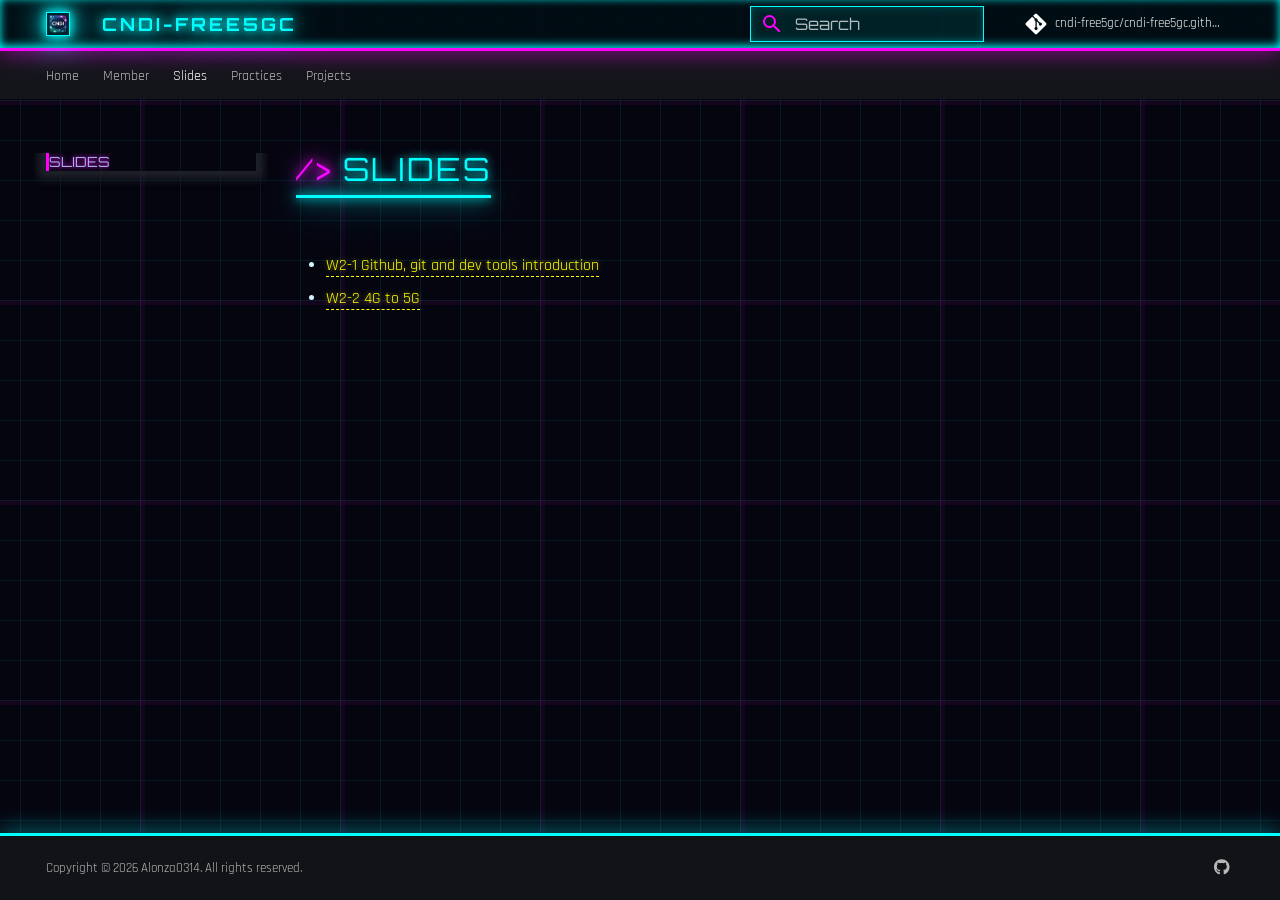
==== commit bda8f575: "Deployed 89c94de with MkDocs version: 1.5.3" ====
--- a/doc-slide/index.html
+++ b/doc-slide/index.html
@@ -484,6 +484,10 @@
 
 
 <h1 id="slides">Slides</h1>
+<ul>
+<li><a href="slides/W2-1%20Github%2C%20git%20and%20dev%20tools%20introduction.pdf" target="_blank">W2-1 Github, git and dev tools introduction</a></li>
+<li><a href="slides/W2-2%204G%20to%205G.pdf" target="_blank">W2-2 4G to 5G</a></li>
+</ul>
 
 
 
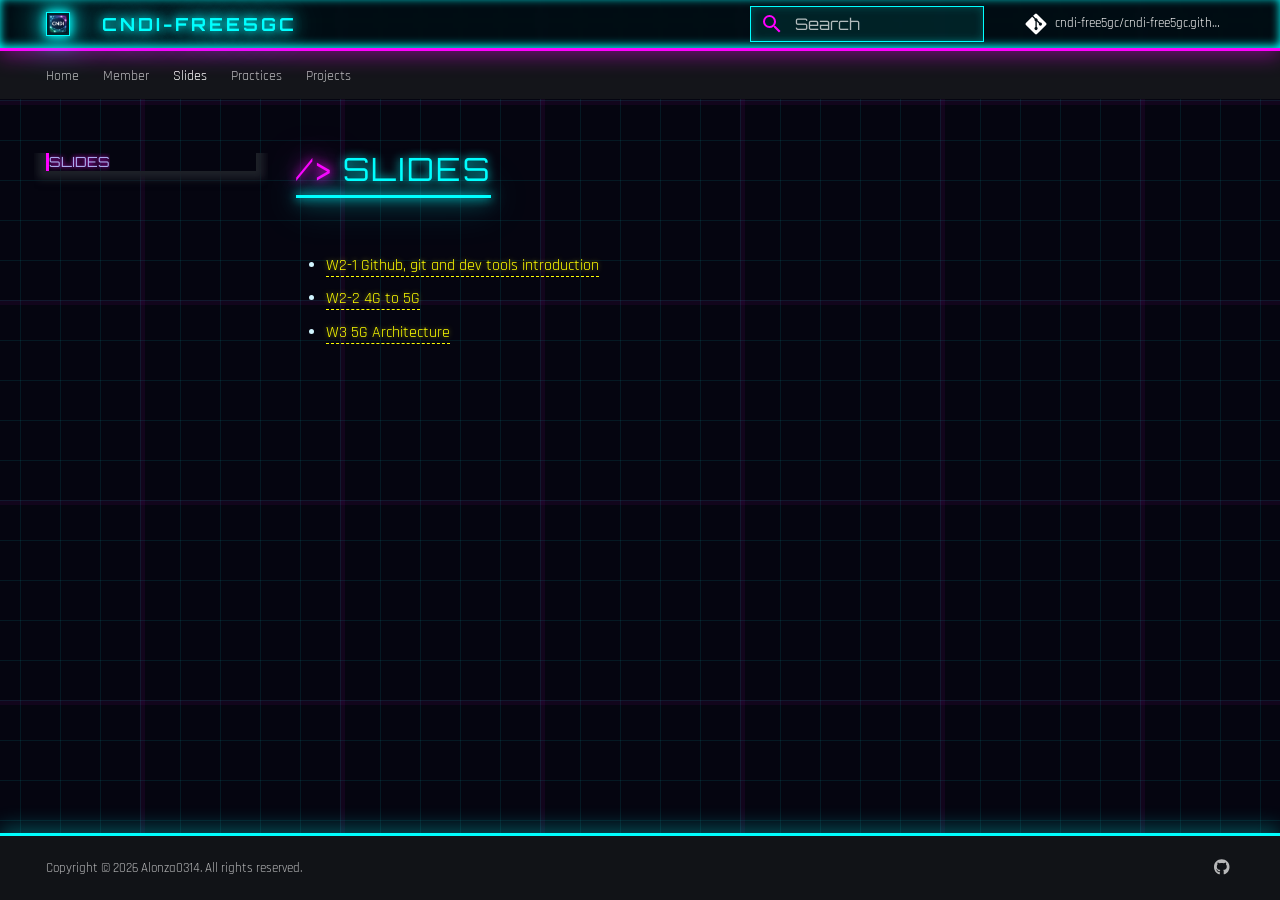
==== commit 75d27c63: "Deployed 91b170d with MkDocs version: 1.5.3" ====
--- a/doc-slide/index.html
+++ b/doc-slide/index.html
@@ -487,6 +487,7 @@
 <ul>
 <li><a href="slides/W2-1%20Github%2C%20git%20and%20dev%20tools%20introduction.pdf" target="_blank">W2-1 Github, git and dev tools introduction</a></li>
 <li><a href="slides/W2-2%204G%20to%205G.pdf" target="_blank">W2-2 4G to 5G</a></li>
+<li><a href="slides/W3%205G%20Architecture.pdf" target="_blank">W3 5G Architecture</a></li>
 </ul>
 
 
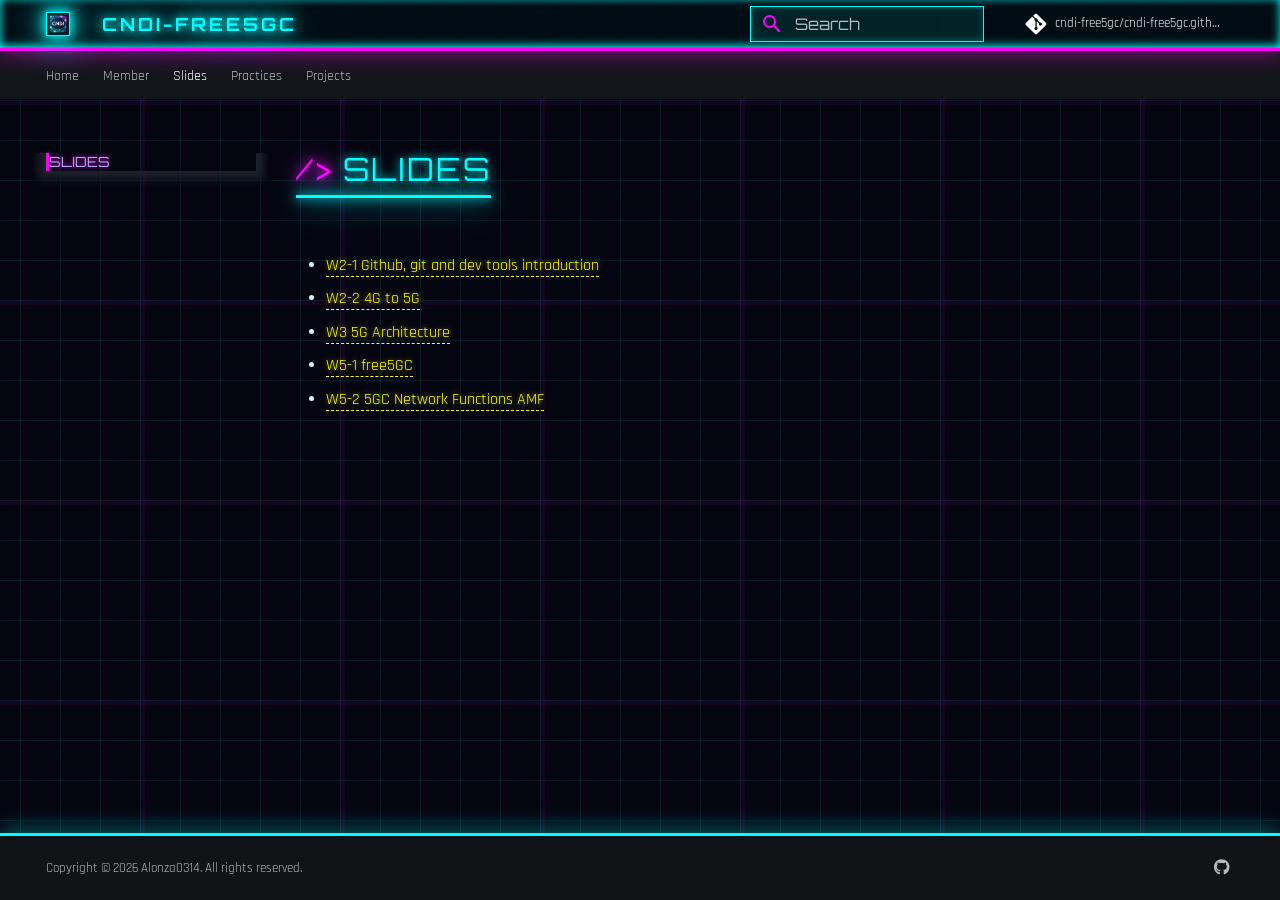
==== commit 50b08789: "Deployed ca8f1ad with MkDocs version: 1.5.3" ====
--- a/doc-slide/index.html
+++ b/doc-slide/index.html
@@ -488,6 +488,8 @@
 <li><a href="slides/W2-1%20Github%2C%20git%20and%20dev%20tools%20introduction.pdf" target="_blank">W2-1 Github, git and dev tools introduction</a></li>
 <li><a href="slides/W2-2%204G%20to%205G.pdf" target="_blank">W2-2 4G to 5G</a></li>
 <li><a href="slides/W3%205G%20Architecture.pdf" target="_blank">W3 5G Architecture</a></li>
+<li><a href="slides/W5-1%20free5GC.pdf" target="_blank">W5-1 free5GC</a></li>
+<li><a href="slides/W5-2%205GC%20Network%20Functions%20AMF.pdf" target="_blank">W5-2 5GC Network Functions AMF</a></li>
 </ul>
 
 
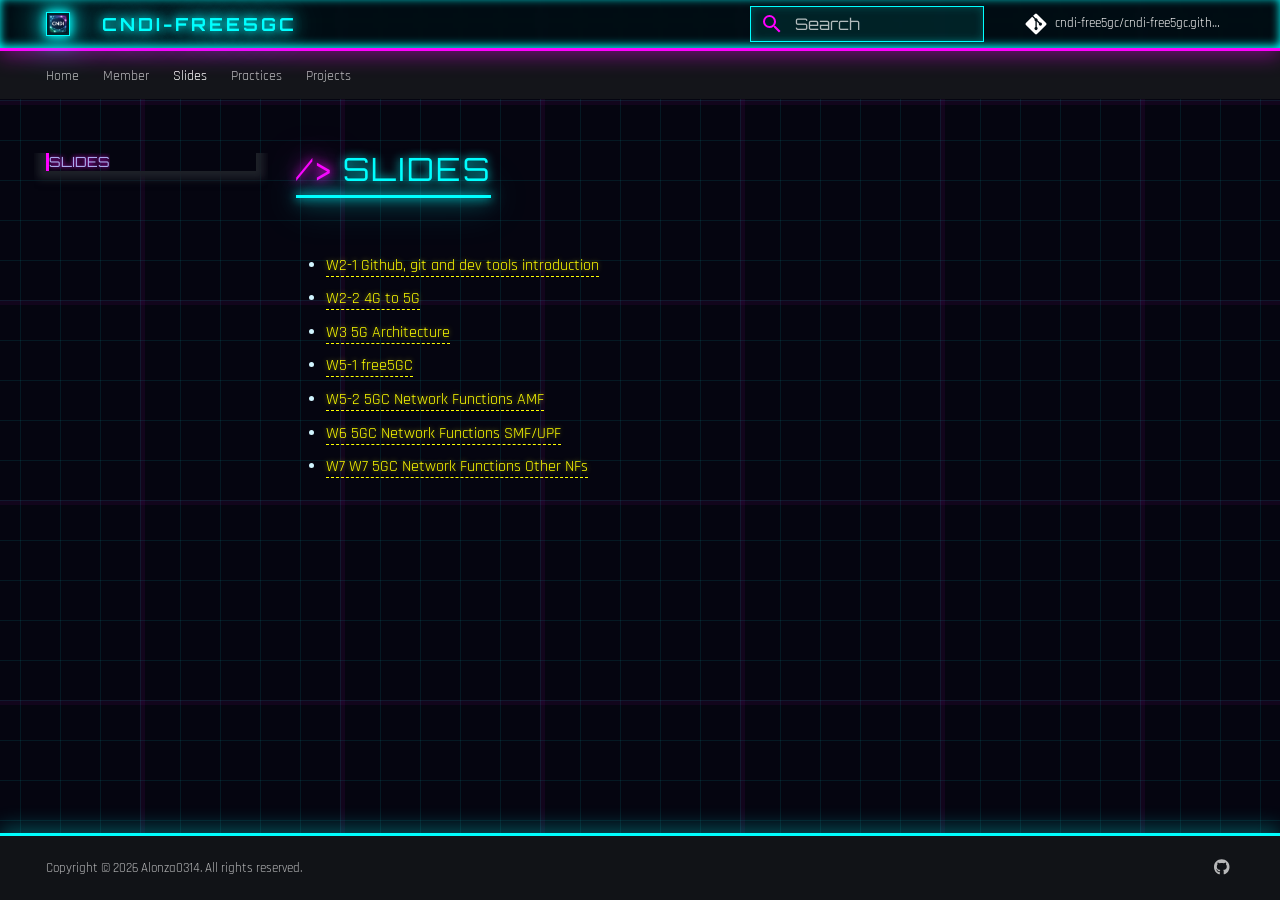
==== commit cb328843: "Deployed b80f745 with MkDocs version: 1.5.3" ====
--- a/doc-slide/index.html
+++ b/doc-slide/index.html
@@ -490,6 +490,8 @@
 <li><a href="slides/W3%205G%20Architecture.pdf" target="_blank">W3 5G Architecture</a></li>
 <li><a href="slides/W5-1%20free5GC.pdf" target="_blank">W5-1 free5GC</a></li>
 <li><a href="slides/W5-2%205GC%20Network%20Functions%20AMF.pdf" target="_blank">W5-2 5GC Network Functions AMF</a></li>
+<li><a href="slides/W6%205GC%20Network%20Functions%20SMF_UPF.pdf" target="_blank">W6 5GC Network Functions SMF/UPF</a></li>
+<li><a href="slides/W7%205GC%20Network%20Functions%20Other%20NFs.pdf" target="_blank">W7 W7 5GC Network Functions Other NFs</a></li>
 </ul>
 
 
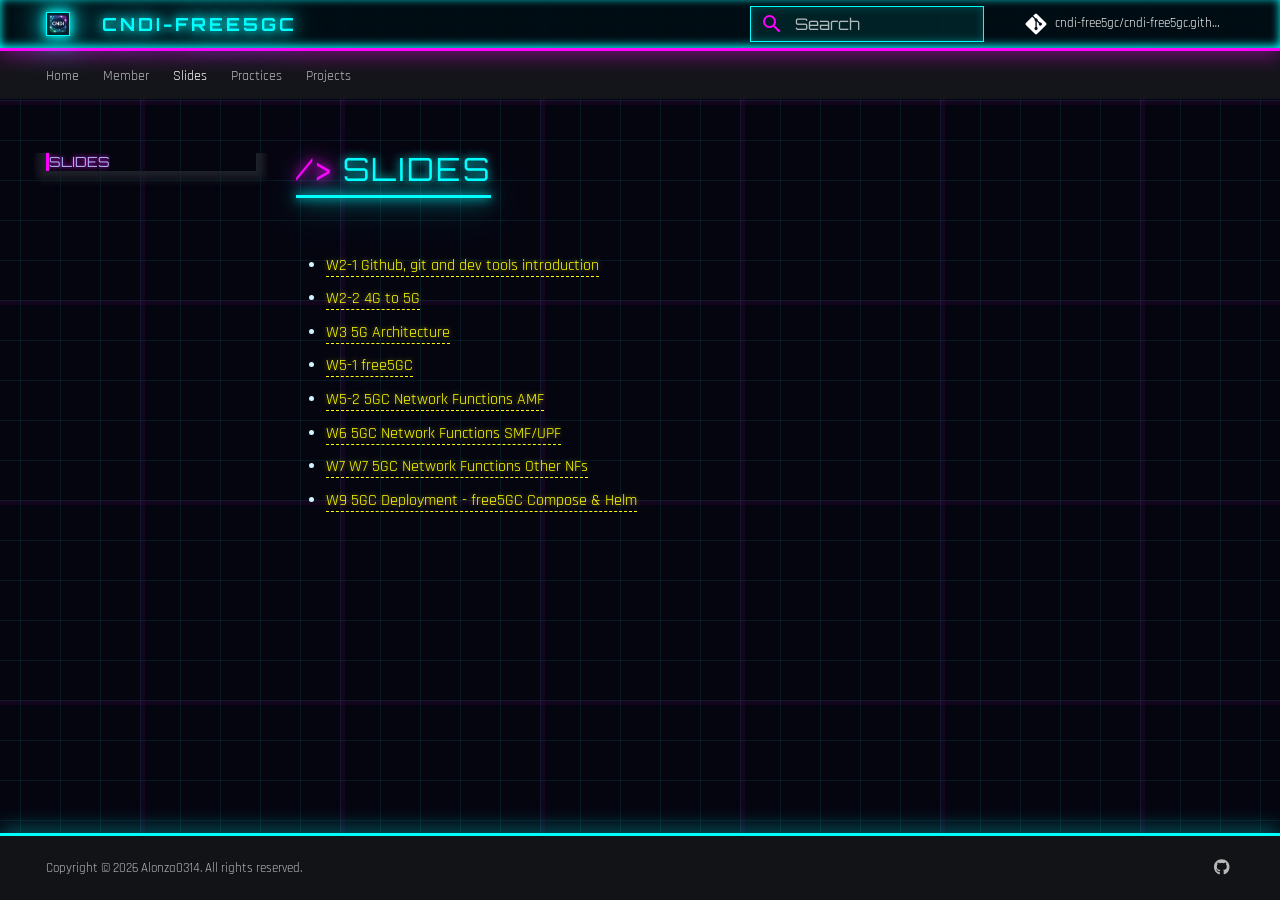
==== commit 86e8f51e: "Deployed a156360 with MkDocs version: 1.5.3" ====
--- a/doc-slide/index.html
+++ b/doc-slide/index.html
@@ -492,6 +492,7 @@
 <li><a href="slides/W5-2%205GC%20Network%20Functions%20AMF.pdf" target="_blank">W5-2 5GC Network Functions AMF</a></li>
 <li><a href="slides/W6%205GC%20Network%20Functions%20SMF_UPF.pdf" target="_blank">W6 5GC Network Functions SMF/UPF</a></li>
 <li><a href="slides/W7%205GC%20Network%20Functions%20Other%20NFs.pdf" target="_blank">W7 W7 5GC Network Functions Other NFs</a></li>
+<li><a href="slides/W9%205GC%20Deployment%20-%20free5GC%20Compose%20%26%20Helm.pdf" target="_blank">W9 5GC Deployment - free5GC Compose &amp; Helm</a></li>
 </ul>
 
 
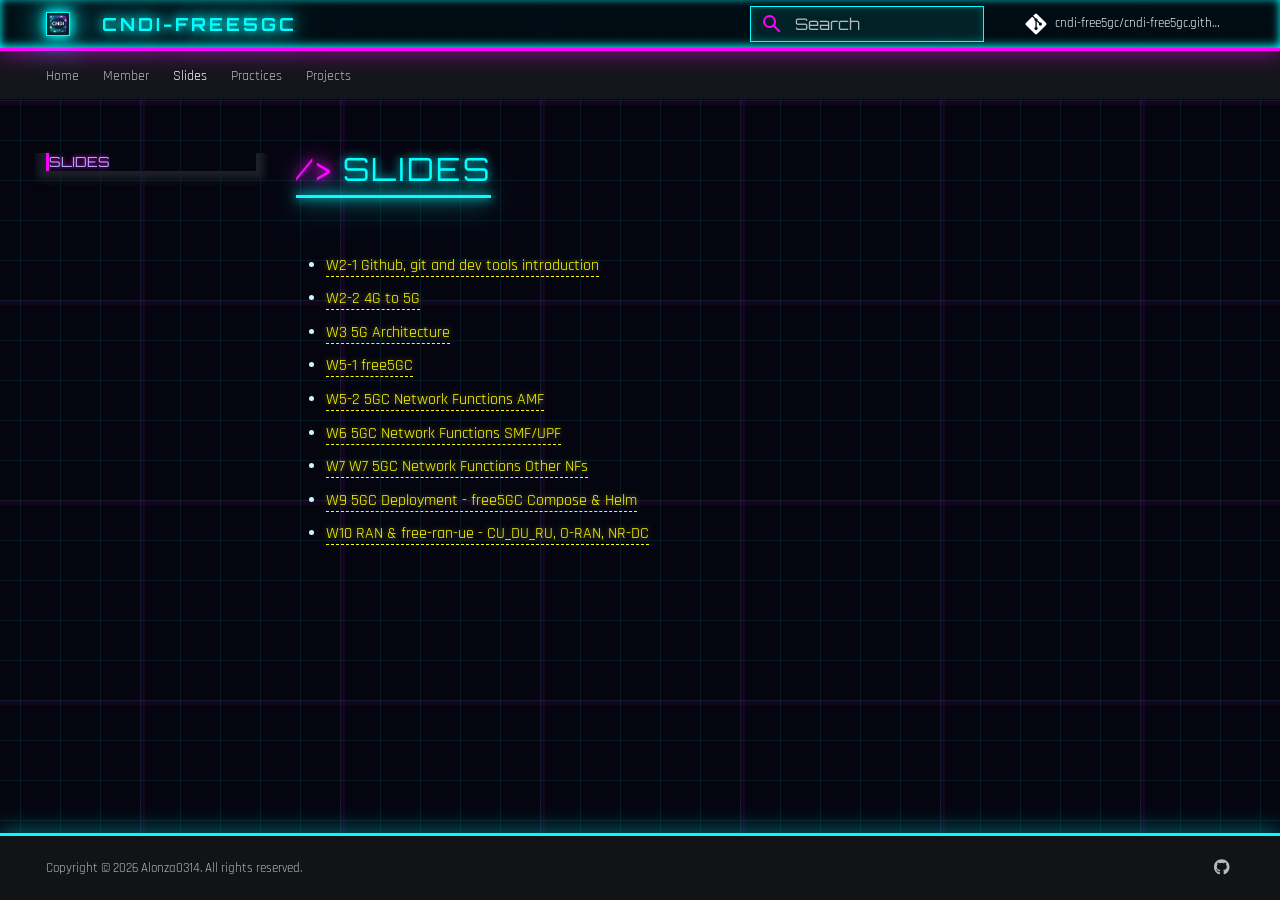
==== commit 0abf4bce: "Deployed 511cfeb with MkDocs version: 1.5.3" ====
--- a/doc-slide/index.html
+++ b/doc-slide/index.html
@@ -493,6 +493,7 @@
 <li><a href="slides/W6%205GC%20Network%20Functions%20SMF_UPF.pdf" target="_blank">W6 5GC Network Functions SMF/UPF</a></li>
 <li><a href="slides/W7%205GC%20Network%20Functions%20Other%20NFs.pdf" target="_blank">W7 W7 5GC Network Functions Other NFs</a></li>
 <li><a href="slides/W9%205GC%20Deployment%20-%20free5GC%20Compose%20%26%20Helm.pdf" target="_blank">W9 5GC Deployment - free5GC Compose &amp; Helm</a></li>
+<li><a href="slides/W10%20RAN%20%26%20free-ran-ue%20-%20CU_DU_RU%2C%20O-RAN%2C%20NR-DC.pdf" target="_blank">W10 RAN &amp; free-ran-ue - CU_DU_RU, O-RAN, NR-DC</a></li>
 </ul>
 
 
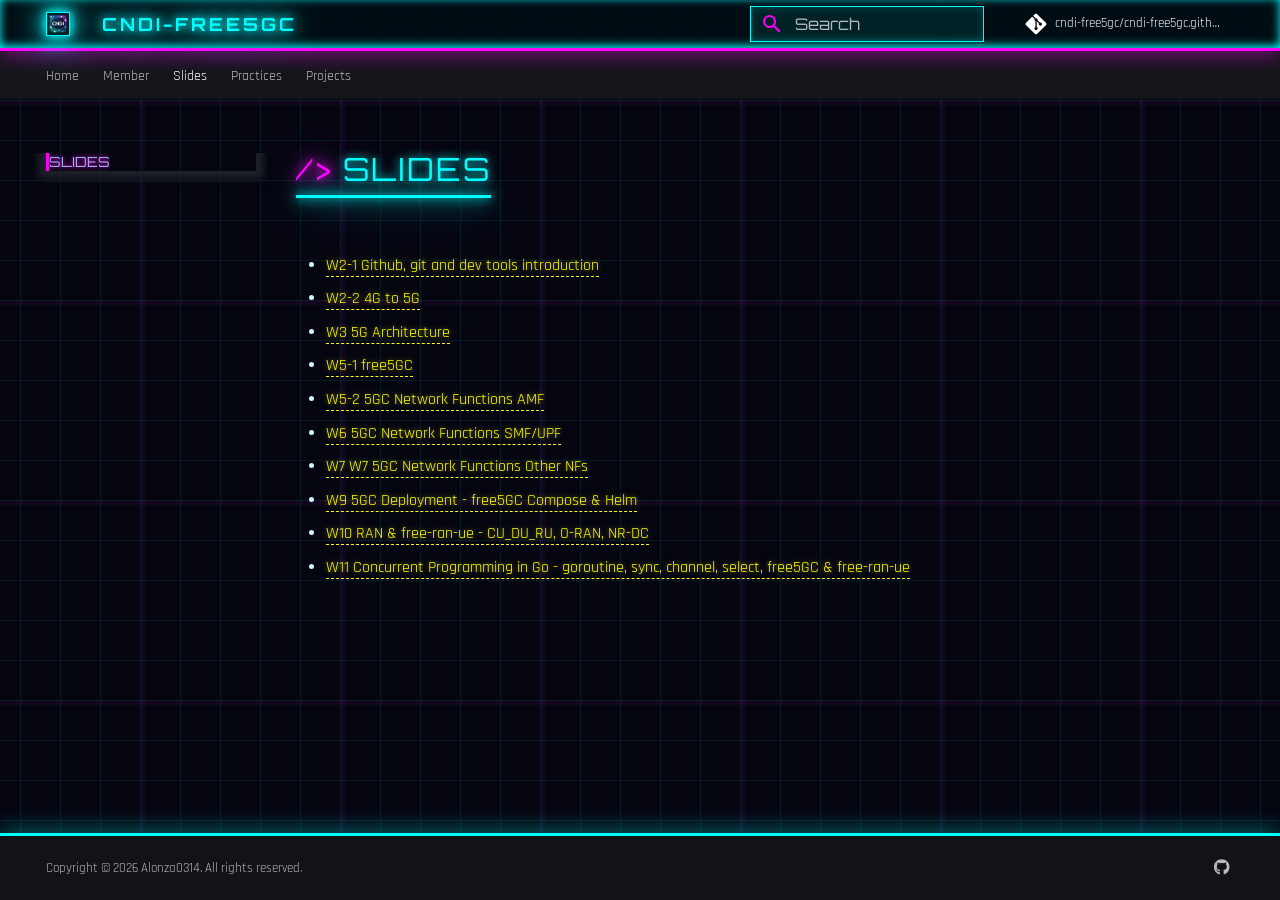
==== commit c87e5eaf: "Deployed b51f320 with MkDocs version: 1.5.3" ====
--- a/doc-slide/index.html
+++ b/doc-slide/index.html
@@ -494,6 +494,7 @@
 <li><a href="slides/W7%205GC%20Network%20Functions%20Other%20NFs.pdf" target="_blank">W7 W7 5GC Network Functions Other NFs</a></li>
 <li><a href="slides/W9%205GC%20Deployment%20-%20free5GC%20Compose%20%26%20Helm.pdf" target="_blank">W9 5GC Deployment - free5GC Compose &amp; Helm</a></li>
 <li><a href="slides/W10%20RAN%20%26%20free-ran-ue%20-%20CU_DU_RU%2C%20O-RAN%2C%20NR-DC.pdf" target="_blank">W10 RAN &amp; free-ran-ue - CU_DU_RU, O-RAN, NR-DC</a></li>
+<li><a href="slides/W11%20Concurrent%20Programming%20in%20Go%20-%20goroutine%2C%20sync%2C%20channel%2C%20select%2C%20free5GC%20%26%20free-ran-ue.pdf" target="_blank">W11 Concurrent Programming in Go - goroutine, sync, channel, select, free5GC &amp; free-ran-ue</a></li>
 </ul>
 
 
